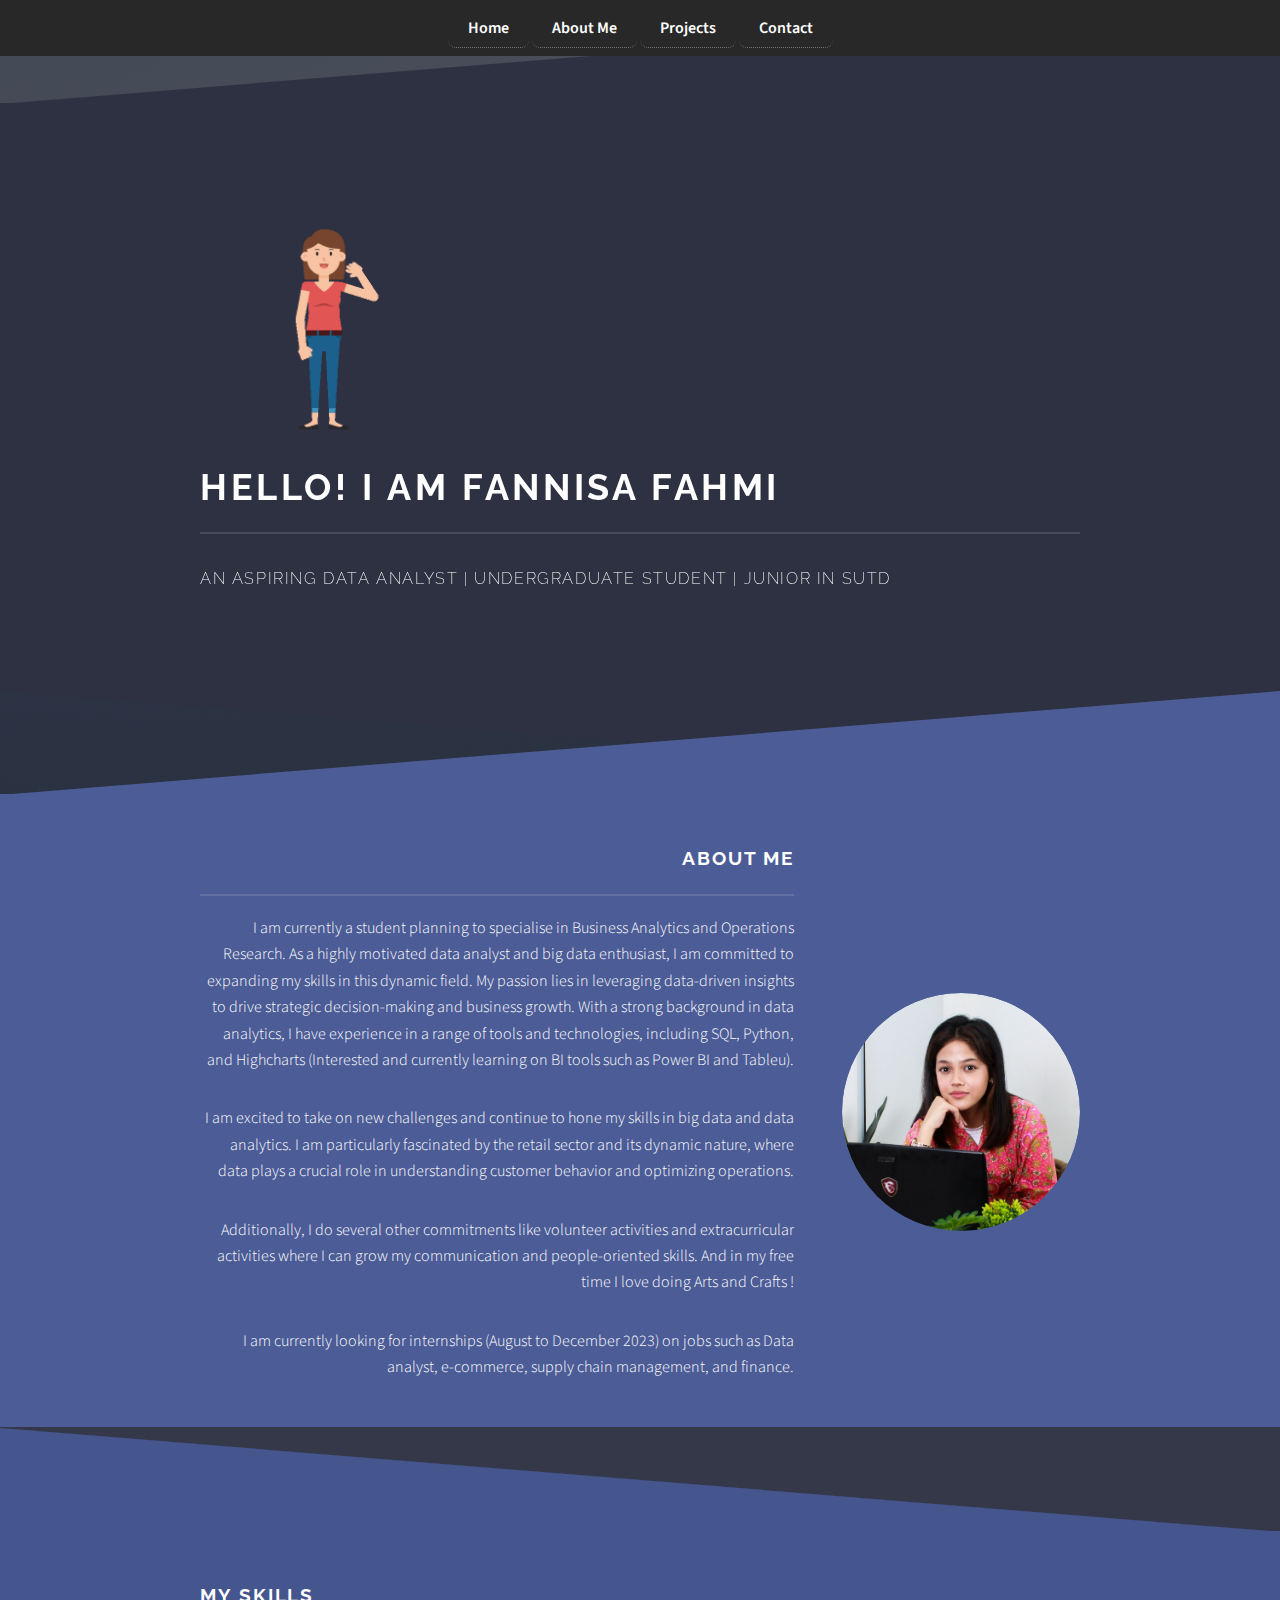
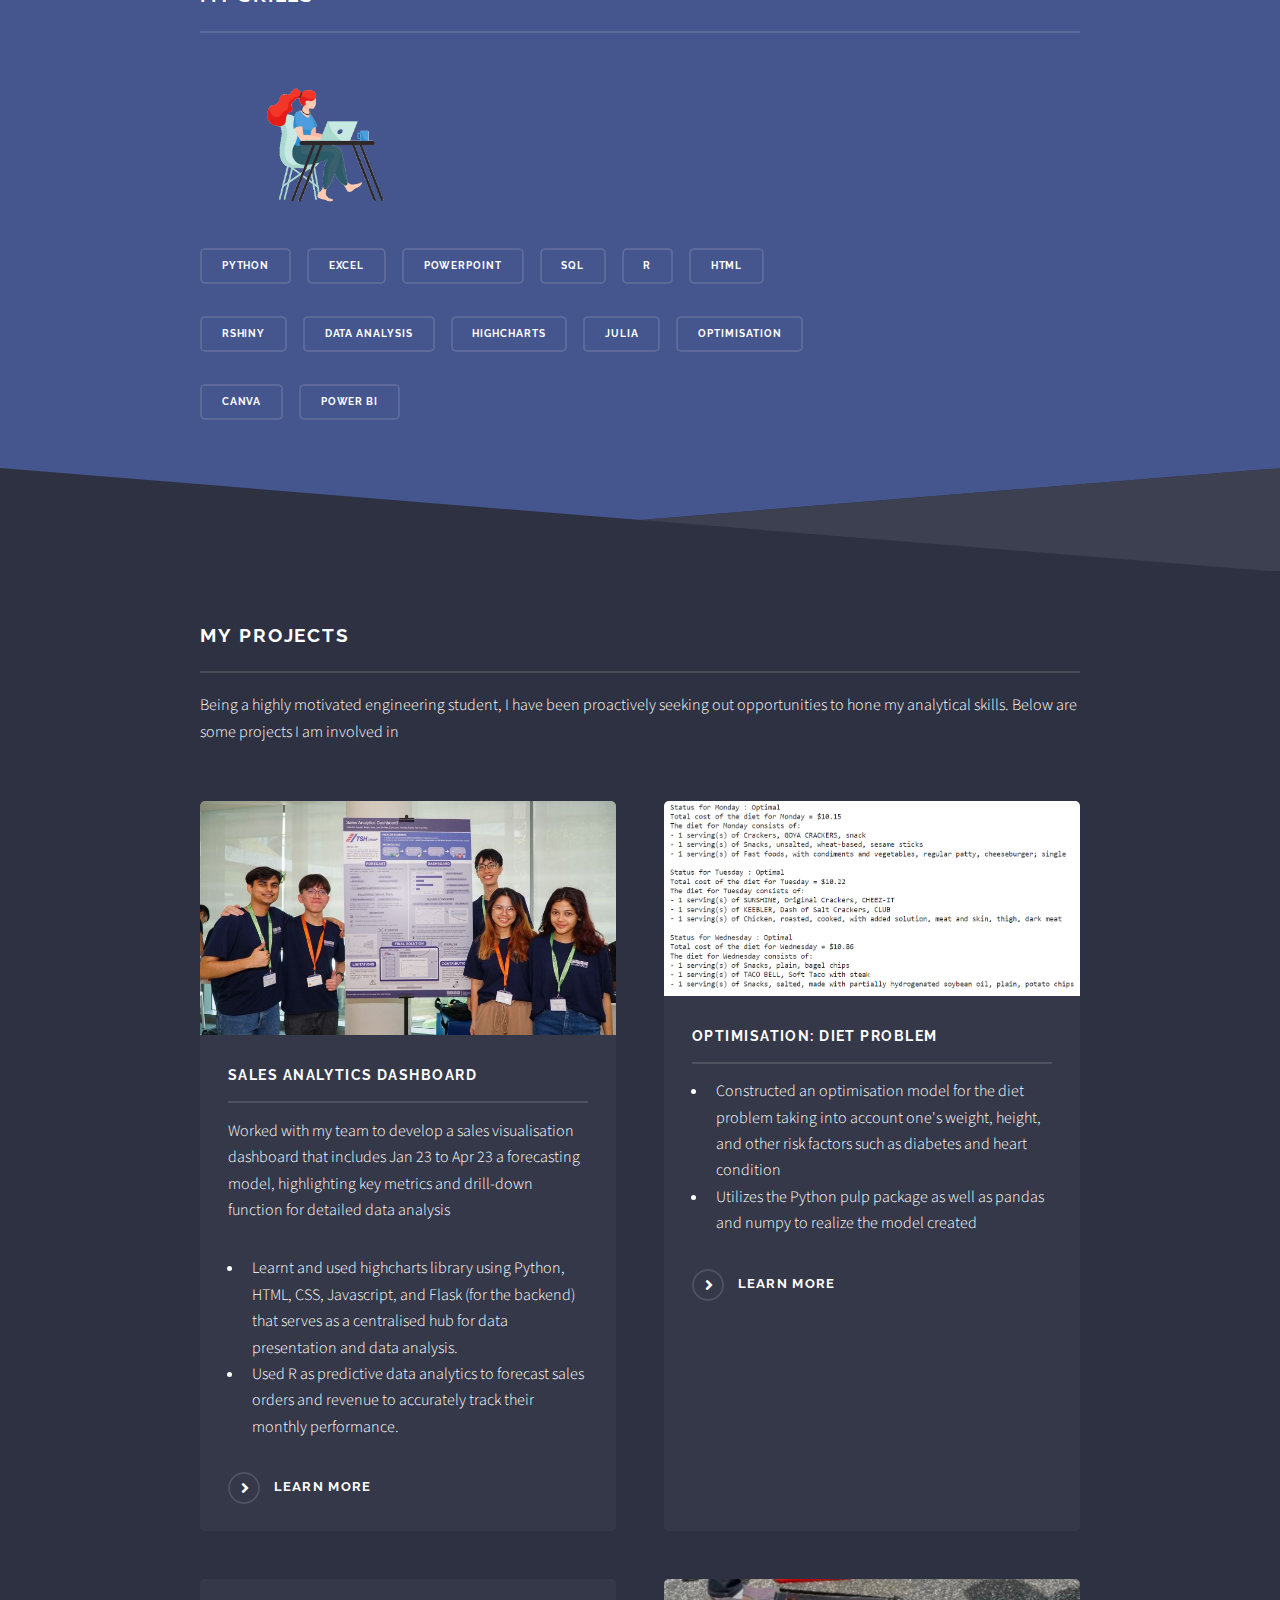
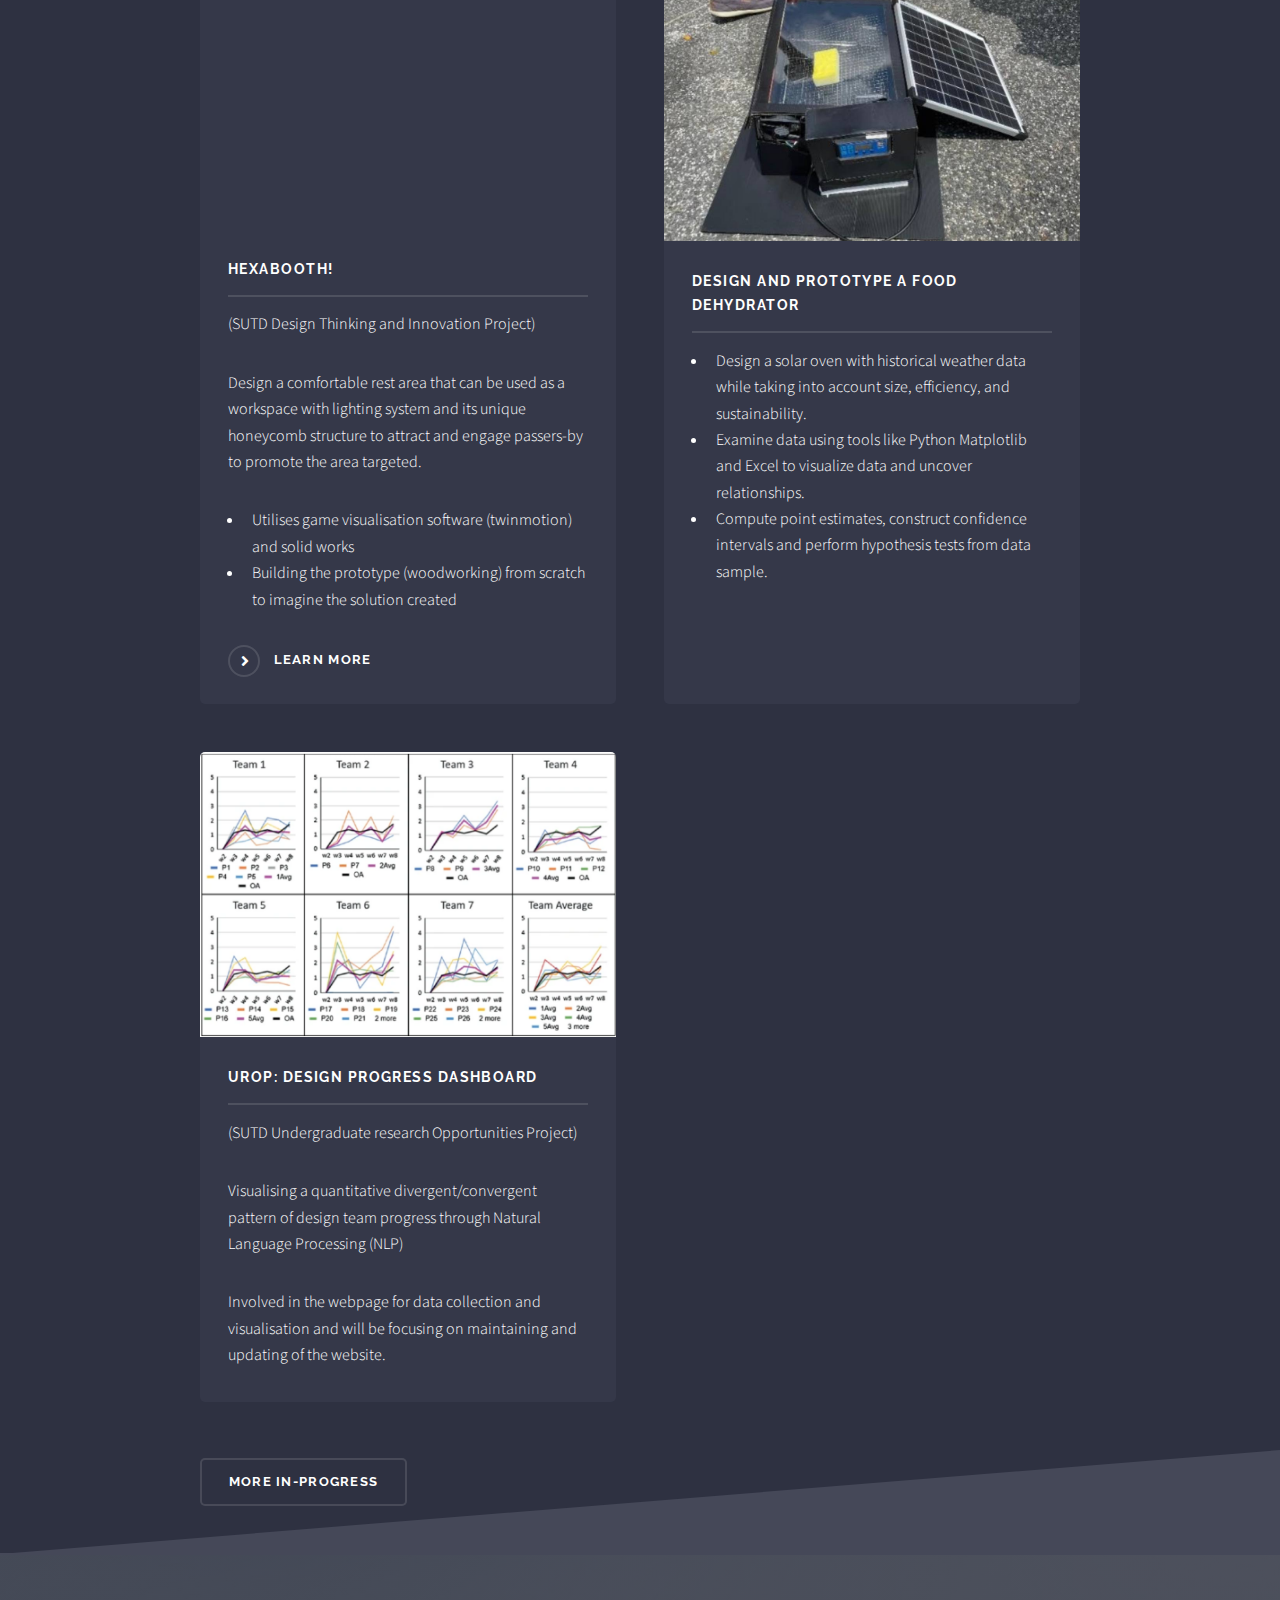
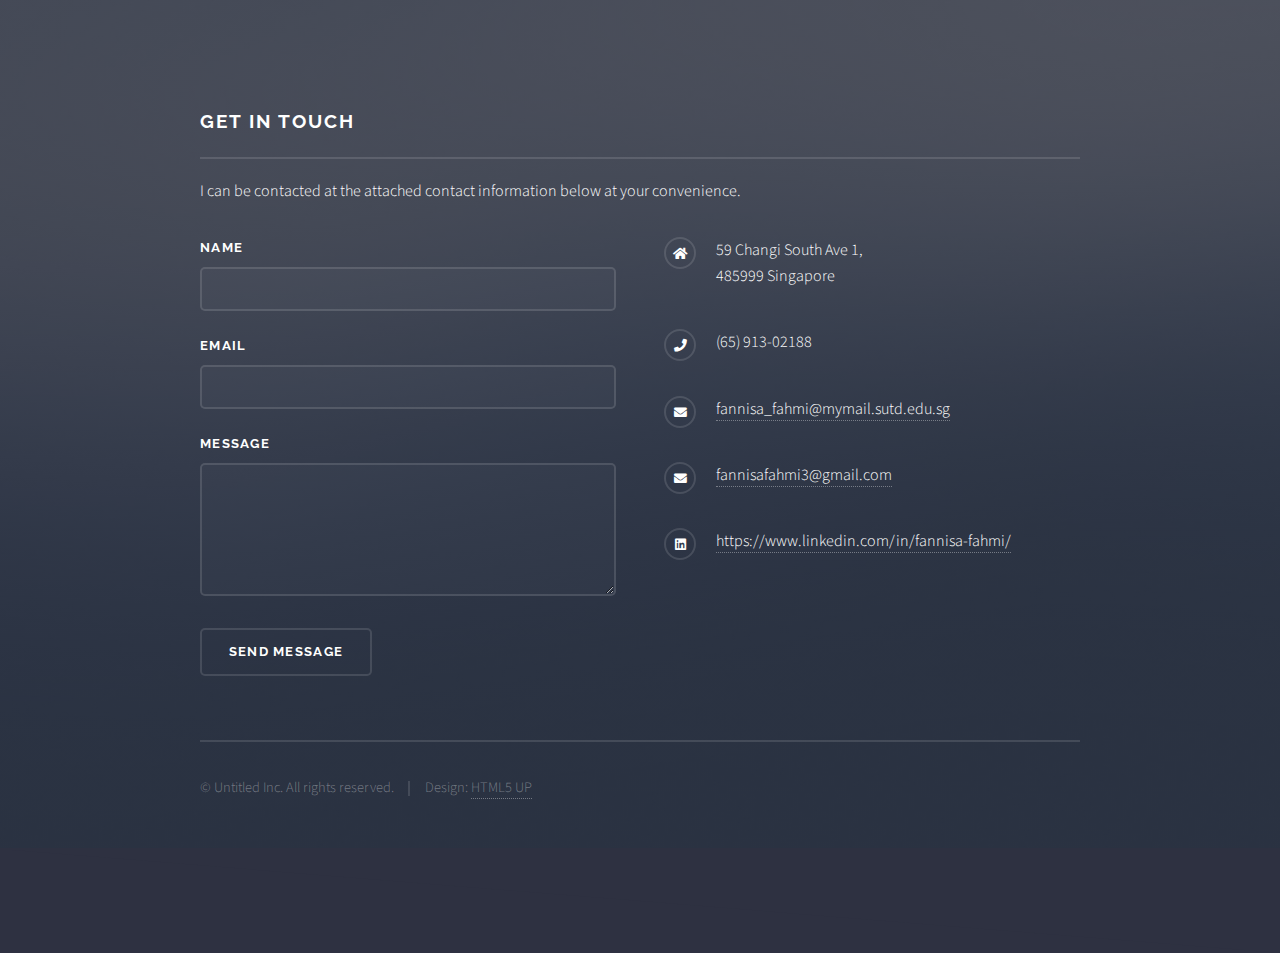
==== index.html @ 4f3f518c "updated sizing of image" ====
<!DOCTYPE HTML>

<html>
	<head>
		<title>Fannisa Fahmi's Web-Portofolio</title>
		<meta charset="utf-8" />
		<meta name="viewport" content="width=device-width, initial-scale=1, user-scalable=no" />
		<link rel="stylesheet" href="assets/css/main.css" />
	</head>
	<body class="is-preload">

		<!-- Nav -->
		<nav id="nav">
			<ul class="container">
				<li><a href="#top">Home</a></li>
				<li><a href="#work">About Me</a></li>
				<li><a href="#portfolio">Projects</a></li>
				<li><a href="#contact">Contact</a></li>
			</ul>
		</nav>

		<!-- Page Wrapper -->

			<div id="page-wrapper">

				<!-- Banner -->
				<article id="top" class="wrapper style1">
					<section id="banner">
						<div class="inner">
							<!-- <div class="logo"><span class="icon fa-user"></span></div> -->
								<img width="250px" src="images/woman.gif">
								<h2>Hello! I am Fannisa Fahmi</h2>
							<p>An Aspiring Data Analyst | Undergraduate Student | Junior in SUTD </p>
						</div>
						<!-- <marquee direction="fixed">
							<img width="250px" src="images/hello.gif">
							<img width="250px" src="images/comp.gif">
							<img width="250px" src="images/comp.gif">
							<img width="250px" src="images/comp.gif">
							<img width="250px" src="images/comp.gif">
						</marquee> -->
					</section>
				</article>

				<!-- Wrapper -->
					<section id="wrapper">

						<!-- About -->
						<article id="work" class="wrapper style2">
							<section id="one" class="wrapper spotlight style1">
								<div class="inner">
									<a href="#" class="image"><img src="images/me.jpeg" alt="" /></a>
									<div class="content">
										<h2 class="major">About Me</h2>
										<p>I am currently a student planning to specialise in Business Analytics and Operations Research. As a highly motivated data analyst and big data enthusiast, I am committed to expanding my skills in this dynamic field. My passion lies in leveraging data-driven insights to drive strategic decision-making and business growth. With a strong background in data analytics, I have experience in a range of tools and technologies, including SQL, Python, and Highcharts (Interested and currently learning on BI tools such as Power BI and Tableu). 
										</p>
										<p>I am excited to take on new challenges and continue to hone my skills in big data and data analytics. I am particularly fascinated by the retail sector and its dynamic nature, where data plays a crucial role in understanding customer behavior and optimizing operations.</p>
										<p>Additionally, I do several other commitments like volunteer activities and extracurricular activities where I can grow my communication and people-oriented skills. And in my free time I love doing Arts and Crafts !
										</p>
										<p>I am currently looking for internships (August to December 2023) on jobs such as Data analyst, e-commerce, supply chain management, and finance. </p>
										<!-- <a href="#" class="special">Learn more</a> -->
									</div>
								</div>
							</section>
						</article>

						<!-- Skills -->
						<section id="two" class="wrapper alt spotlight style2">
							<div class="inner">
								<div class="content">
									<h2 class="major">My Skills</h2><img width="250px" src="images/comp.gif">
									<ul class="actions">
										<li><a class="button small">Python</a></li>
										<li><a class="button small">Excel</a></li>
										<li><a class="button small">Powerpoint</a></li>
										<li><a class="button small">SQL</a></li>
										<li><a class="button small">R</a></li>
										<li><a class="button small">HTML</a></li>
									</ul>
									<ul class="actions">
										<li><a class="button small">RShiny</a></li>
										<li><a class="button small">Data Analysis</a></li>
										<li><a class="button small">Highcharts</a></li>
										<li><a class="button small">Julia</a></li>
										<li><a class="button small">Optimisation</a></li>
									</ul>
									<ul class="actions">
										<li><a class="button small">Canva</a></li>
										<li><a class="button small">Power BI</a></li>
									</ul>
								</div>
							</div>
						</section>


						<!-- Projects -->
						<article id="portfolio" class="wrapper style3"></article>
							<section id="four" class="wrapper alt style1">
								<div class="inner">
									<h2 class="major">My Projects</h2>
									<p>Being a highly motivated engineering student, I have been proactively seeking out opportunities to hone my analytical skills. Below are some projects I am involved in</p>
									<section class="features">
										<article>
											<a href="#" class="image"><img src="images/pic_01.jpg" alt="" /></a>
											<h3 class="major">Sales Analytics Dashboard</h3>
											<p>Worked with my team to develop a sales visualisation dashboard that includes					Jan 23 to Apr 23
												a forecasting model, highlighting key metrics and drill-down function for detailed data analysis
												</p>
											<ul>
												<li>Learnt and used highcharts library using Python, HTML, CSS, Javascript, and Flask (for the backend) that serves as a 
													centralised hub for data presentation and data analysis. 
													</li>
												<li>Used R as predictive data analytics to forecast 
													sales orders and revenue to accurately track their monthly performance.
													</li>
											</ul>
											<a href="project(1).html" class="special">Learn more</a>
										</article>
										<article>
											<a href="#" class="image"><img src="images/pic_02.png" alt="" /></a>
											<h3 class="major">Optimisation: Diet Problem</h3>
											<ul>
												<li>Constructed an optimisation model for the diet problem taking into account one's weight, height, and other risk factors such as diabetes and heart condition</li>
												<li>Utilizes the Python pulp package as well as pandas and numpy to realize the model created</li>
											</ul>
											<a href="https://github.com/ffannisa/Weekly-Diet-Planner" class="special">Learn more</a>
										</article>
										<!-- <article>
											<a href="#" class="image"><img src="images/pic05.jpg" alt="" /></a>
											<h3 class="major">Bubble Sort</h3>
											<p>Lorem ipsum dolor sit amet, consectetur adipiscing vehicula id nulla dignissim dapibus ultrices.</p>
											<a href="#" class="special">Learn more</a>
										</article> -->
										<article>
											<a href="#" class="image">
												<div class="sketchfab-embed-wrapper" style="position: relative; width: 100%; padding-bottom: 60%;">
												  <iframe title="honeycomb3" frameborder="0" allowfullscreen mozallowfullscreen="true" webkitallowfullscreen="true" allow="autoplay; fullscreen; xr-spatial-tracking" xr-spatial-tracking execution-while-out-of-viewport execution-while-not-rendered src="https://sketchfab.com/models/e9e934c751d44a00a0fcda06929d5cac/embed?dnt=1" style="position: absolute; top: 0; left: 0; width: 100%; height: 100%;"></iframe>
												</div>
											  </a>
											<h3 class="major">Hexabooth!</h3>
											<p>(SUTD Design Thinking and Innovation Project)</p>
											<p>Design a comfortable rest area that can be used as a workspace with lighting system and its unique honeycomb structure to attract and engage passers-by to promote the area targeted.</p>
											<ul>
												<li>Utilises game visualisation software (twinmotion) and solid works</li>
												<li>Building the prototype (woodworking) from scratch to imagine the solution created</li>
											</ul>
											<a href="http://asd.courses.sutd.edu.sg/dti-teams/hexabooth/" class="special">Learn more</a>
										</article>
										<article>
											<a href="#" class="image"><img src="images/pic_03.jpg" alt="" /></a>
											<h3 class="major">Design and Prototype a Food Dehydrator</h3>
											<ul>
												<li>Design a solar oven with historical weather data while taking into account size, efficiency, and sustainability.</li>
												<li>Examine data using tools like Python Matplotlib and Excel to visualize data and uncover relationships.</li>
												<li>Compute point estimates, construct confidence intervals and perform hypothesis tests from data sample.</li>
											</ul>
											<!-- <a href="elements(4).html" class="special">Learn more</a> -->
										</article>
										<article>
											<a href="#" class="image"><img src="images/pic_04.png" alt="" /></a>
											<h3 class="major">UROP: Design Progress Dashboard</h3>
											<p>(SUTD Undergraduate research Opportunities Project)</p>
											<p>Visualising a quantitative divergent/convergent pattern of design team progress through Natural Language Processing (NLP)</p>
											<p>Involved in the webpage for data collection and visualisation and will be focusing on maintaining and updating of the website. </p>
											<!-- <a href="elements.html" class="special">Learn more</a> -->
										</article>
									</section>
									<ul class="actions">
										<li><a href="#" class="button">More in-progress</a></li>
									</ul>
								</div>
							</section>
						</article>

					</section>

				<!-- Contacts/Footer -->
				<article id="contact" class="wrapper style4">
					<section id="footer">
						<div class="inner">
							<h2 class="major">Get in touch</h2>
							<p>I can be contacted at the attached contact information below at your convenience. </p>
							<form method="post" action="https://formspree.io/f/xgebjapp">
								<div class="fields">
								  <div class="field">
									<label for="name">Name</label>
									<input type="text" name="name" id="name" />
								  </div>
								  <div class="field">
									<label for="email">Email</label>
									<input type="email" name="email" id="email" />
								  </div>
								  <div class="field">
									<label for="message">Message</label>
									<textarea name="message" id="message" rows="4"></textarea>
								  </div>
								</div>
								<ul class="actions">
								  <li><input type="submit" value="Send Message" /></li>
								</ul>
							</form>							  
							<ul class="contact">
								<li class="icon solid fa-home">
									59 Changi South Ave 1,<br />
									485999 Singapore<br />
								</li>
								<li class="icon solid fa-phone">(65) 913-02188</li>
								<li class="icon solid fa-envelope"><a href="mailto:fannisa_fahmi@mymail.sutd.edu.sg">fannisa_fahmi@mymail.sutd.edu.sg</a></li>
								<li class="icon solid fa-envelope"><a href="mailto:fannisafahmi3@gmail.com">fannisafahmi3@gmail.com</a></li>
								<li class="icon brands fa-linkedin"><a href="https://www.linkedin.com/in/fannisa-fahmi/">https://www.linkedin.com/in/fannisa-fahmi/</a></li>
							</ul>
							<ul class="copyright">
								<li>&copy; Untitled Inc. All rights reserved.</li><li>Design: <a href="http://html5up.net">HTML5 UP</a></li>
							</ul>
						</div>
					</section>
				</article>

			</div>

		<!-- Scripts -->
			<script src="assets/js/jquery.min.js"></script>
			<script src="assets/js/jquery.scrollex.min.js"></script>
			<script src="assets/js/browser.min.js"></script>
			<script src="assets/js/breakpoints.min.js"></script>
			<script src="assets/js/util.js"></script>
			<script src="assets/js/main.js"></script>

	</body>
</html>
---- assets/css/main.css ----
@import url(fontawesome-all.min.css);
@import url("https://fonts.googleapis.com/css?family=Raleway:200,700|Source+Sans+Pro:300,600,300italic,600italic");


html, body, div, span, applet, object,
iframe, h1, h2, h3, h4, h5, h6, p, blockquote,
pre, a, abbr, acronym, address, big, cite,
code, del, dfn, em, img, ins, kbd, q, s, samp,
small, strike, strong, sub, sup, tt, var, b,
u, i, center, dl, dt, dd, ol, ul, li, fieldset,
form, label, legend, table, caption, tbody,
tfoot, thead, tr, th, td, article, aside,
canvas, details, embed, figure, figcaption,
footer, header, hgroup, menu, nav, output, ruby,
section, summary, time, mark, audio, video {
	margin: 0;
	padding: 0;
	border: 0;
	font-size: 100%;
	font: inherit;
	vertical-align: baseline;}

article, aside, details, figcaption, figure,
footer, header, hgroup, menu, nav, section {
	display: block;}

body {
	line-height: 1;
}

ol, ul {
	list-style: none;
}

blockquote, q {
	quotes: none;
}

	blockquote:before, blockquote:after, q:before, q:after {
		content: '';
		content: none;
	}

table {
	border-collapse: collapse;
	border-spacing: 0;
}

body {
	-webkit-text-size-adjust: none;
}

mark {
	background-color: transparent;
	color: inherit;
}

input::-moz-focus-inner {
	border: 0;
	padding: 0;
}

input, select, textarea {
	-moz-appearance: none;
	-webkit-appearance: none;
	-ms-appearance: none;
	appearance: none;
}

/* Basic */

	@-ms-viewport {
		width: device-width;
	}

	body {
		-ms-overflow-style: scrollbar;
	}

	@media screen and (max-width: 480px) {

		html, body {
			min-width: 320px;
		}

	}

	html {
		box-sizing: border-box;
	}

	*, *:before, *:after {
		box-sizing: inherit;
	}

	body {
		background-color: #2e3141;
		background-image: linear-gradient(to top, rgba(46, 49, 65, 0.8), rgba(46, 49, 65, 0.8)), url("../../images/bg.jpg");
		background-size: auto,
 cover;
		background-attachment: fixed,
 fixed;
		background-position: center,
 center;
	}

		body.is-preload *, body.is-preload *:before, body.is-preload *:after {
			-moz-animation: none !important;
			-webkit-animation: none !important;
			-ms-animation: none !important;
			animation: none !important;
			-moz-transition: none !important;
			-webkit-transition: none !important;
			-ms-transition: none !important;
			transition: none !important;
		}

/* Type */

	body, input, select, textarea {
		color: #ffffff;
		font-family: "Source Sans Pro", Helvetica, sans-serif;
		font-size: 16.5pt;
		font-weight: 300;
		line-height: 1.65;
	}

		@media screen and (max-width: 1680px) {

			body, input, select, textarea {
				font-size: 13pt;
			}

		}

		@media screen and (max-width: 1280px) {

			body, input, select, textarea {
				font-size: 12pt;
			}

		}

		@media screen and (max-width: 980px) {

			body, input, select, textarea {
				font-size: 12pt;
			}

		}

		@media screen and (max-width: 736px) {

			body, input, select, textarea {
				font-size: 12pt;
			}

		}

		@media screen and (max-width: 480px) {

			body, input, select, textarea {
				font-size: 12pt;
			}

		}

	a {
		-moz-transition: color 0.2s ease-in-out, border-bottom-color 0.2s ease-in-out;
		-webkit-transition: color 0.2s ease-in-out, border-bottom-color 0.2s ease-in-out;
		-ms-transition: color 0.2s ease-in-out, border-bottom-color 0.2s ease-in-out;
		transition: color 0.2s ease-in-out, border-bottom-color 0.2s ease-in-out;
		border-bottom: dotted 1px rgba(255, 255, 255, 0.35);
		color: #ffffff;
		text-decoration: none;
	}

		a:hover {
			border-bottom-color: transparent;
			color: #ffffff !important;
		}

		a.special:not(.button) {
			text-decoration: none;
			border-bottom: 0;
			display: block;
			font-family: Raleway, Helvetica, sans-serif;
			font-size: 0.8em;
			font-weight: 700;
			letter-spacing: 0.1em;
			margin: 0 0 2em 0;
			text-transform: uppercase;
		}

			a.special:not(.button):before {
				-moz-osx-font-smoothing: grayscale;
				-webkit-font-smoothing: antialiased;
				display: inline-block;
				font-style: normal;
				font-variant: normal;
				text-rendering: auto;
				line-height: 1;
				text-transform: none !important;
				font-family: 'Font Awesome 5 Free';
				font-weight: 900;
			}

			a.special:not(.button):before {
				-moz-transition: background-color 0.2s ease-in-out;
				-webkit-transition: background-color 0.2s ease-in-out;
				-ms-transition: background-color 0.2s ease-in-out;
				transition: background-color 0.2s ease-in-out;
				border-radius: 100%;
				border: solid 2px rgba(255, 255, 255, 0.125);
				content: '\f105';
				display: inline-block;
				font-size: 1.25em;
				height: 2em;
				line-height: 1.75em;
				margin-right: 0.85em;
				text-align: center;
				text-indent: 0.15em;
				vertical-align: middle;
				width: 2em;
			}

			a.special:not(.button):hover:before {
				background-color: rgba(255, 255, 255, 0.025);
			}

			a.special:not(.button):active:before {
				background-color: rgba(255, 255, 255, 0.075);
			}

	strong, b {
		color: #ffffff;
		font-weight: 600;
	}

	em, i {
		font-style: italic;
	}

	p {
		margin: 0 0 2em 0;
	}

	h1, h2, h3, h4, h5, h6 {
		color: #ffffff;
		font-family: Raleway, Helvetica, sans-serif;
		font-weight: 700;
		letter-spacing: 0.1em;
		margin: 0 0 1em 0;
		text-transform: uppercase;
	}

		h1 a, h2 a, h3 a, h4 a, h5 a, h6 a {
			color: inherit;
			text-decoration: none;
			border-bottom: 0;
		}

		h1 span, h2 span, h3 span, h4 span, h5 span, h6 span {
			font-weight: 200;
		}

		h1.major, h2.major, h3.major, h4.major, h5.major, h6.major {
			padding-bottom: 1em;
			border-bottom: solid 2px rgba(255, 255, 255, 0.125);
		}

	h2 {
		font-size: 1.2em;
	}

	h3 {
		font-size: 0.9em;
	}

	h4 {
		font-size: 0.7em;
	}

	h5 {
		font-size: 0.7em;
	}

	h6 {
		font-size: 0.7em;
	}

	@media screen and (max-width: 736px) {

		h2 {
			font-size: 1em;
		}

		h3 {
			font-size: 0.8em;
		}

	}

	sub {
		font-size: 0.8em;
		position: relative;
		top: 0.5em;
	}

	sup {
		font-size: 0.8em;
		position: relative;
		top: -0.5em;
	}

	blockquote {
		border-left: solid 4px rgba(255, 255, 255, 0.125);
		font-style: italic;
		margin: 0 0 2em 0;
		padding: 0.5em 0 0.5em 2em;
	}

	code {
		background: rgba(255, 255, 255, 0.025);
		border-radius: 5px;
		border: solid 2px rgba(255, 255, 255, 0.125);
		font-family: "Courier New", monospace;
		font-size: 0.9em;
		margin: 0 0.25em;
		padding: 0.25em 0.65em;
	}

	pre {
		-webkit-overflow-scrolling: touch;
		font-family: "Courier New", monospace;
		font-size: 0.9em;
		margin: 0 0 2em 0;
	}

		pre code {
			display: block;
			line-height: 1.75em;
			padding: 1em 1.5em;
			overflow-x: auto;
		}

	hr {
		border: 0;
		border-bottom: solid 2px rgba(255, 255, 255, 0.125);
		margin: 2.5em 0;
	}

		hr.major {
			margin: 4em 0;
		}

	.align-left {
		text-align: left;
	}

	.align-center {
		text-align: center;
	}

	.align-right {
		text-align: right;
	}

/* Row */

	.row {
		display: flex;
		flex-wrap: wrap;
		box-sizing: border-box;
		align-items: stretch;
	}

		.row > * {
			box-sizing: border-box;
		}

		.row.gtr-uniform > * > :last-child {
			margin-bottom: 0;
		}

		.row.aln-left {
			justify-content: flex-start;
		}

		.row.aln-center {
			justify-content: center;
		}

		.row.aln-right {
			justify-content: flex-end;
		}

		.row.aln-top {
			align-items: flex-start;
		}

		.row.aln-middle {
			align-items: center;
		}

		.row.aln-bottom {
			align-items: flex-end;
		}

		.row > .imp {
			order: -1;
		}

		.row > .col-1 {
			width: 8.33333%;
		}

		.row > .off-1 {
			margin-left: 8.33333%;
		}

		.row > .col-2 {
			width: 16.66667%;
		}

		.row > .off-2 {
			margin-left: 16.66667%;
		}

		.row > .col-3 {
			width: 25%;
		}

		.row > .off-3 {
			margin-left: 25%;
		}

		.row > .col-4 {
			width: 33.33333%;
		}

		.row > .off-4 {
			margin-left: 33.33333%;
		}

		.row > .col-5 {
			width: 41.66667%;
		}

		.row > .off-5 {
			margin-left: 41.66667%;
		}

		.row > .col-6 {
			width: 50%;
		}

		.row > .off-6 {
			margin-left: 50%;
		}

		.row > .col-7 {
			width: 58.33333%;
		}

		.row > .off-7 {
			margin-left: 58.33333%;
		}

		.row > .col-8 {
			width: 66.66667%;
		}

		.row > .off-8 {
			margin-left: 66.66667%;
		}

		.row > .col-9 {
			width: 75%;
		}

		.row > .off-9 {
			margin-left: 75%;
		}

		.row > .col-10 {
			width: 83.33333%;
		}

		.row > .off-10 {
			margin-left: 83.33333%;
		}

		.row > .col-11 {
			width: 91.66667%;
		}

		.row > .off-11 {
			margin-left: 91.66667%;
		}

		.row > .col-12 {
			width: 100%;
		}

		.row > .off-12 {
			margin-left: 100%;
		}

		.row.gtr-0 {
			margin-top: 0;
			margin-left: 0em;
		}

			.row.gtr-0 > * {
				padding: 0 0 0 0em;
			}

			.row.gtr-0.gtr-uniform {
				margin-top: 0em;
			}

				.row.gtr-0.gtr-uniform > * {
					padding-top: 0em;
				}

		.row.gtr-25 {
			margin-top: 0;
			margin-left: -0.4375em;
		}

			.row.gtr-25 > * {
				padding: 0 0 0 0.4375em;
			}

			.row.gtr-25.gtr-uniform {
				margin-top: -0.4375em;
			}

				.row.gtr-25.gtr-uniform > * {
					padding-top: 0.4375em;
				}

		.row.gtr-50 {
			margin-top: 0;
			margin-left: -0.875em;
		}

			.row.gtr-50 > * {
				padding: 0 0 0 0.875em;
			}

			.row.gtr-50.gtr-uniform {
				margin-top: -0.875em;
			}

				.row.gtr-50.gtr-uniform > * {
					padding-top: 0.875em;
				}

		.row {
			margin-top: 0;
			margin-left: -1.75em;
		}

			.row > * {
				padding: 0 0 0 1.75em;
			}

			.row.gtr-uniform {
				margin-top: -1.75em;
			}

				.row.gtr-uniform > * {
					padding-top: 1.75em;
				}

		.row.gtr-150 {
			margin-top: 0;
			margin-left: -2.625em;
		}

			.row.gtr-150 > * {
				padding: 0 0 0 2.625em;
			}

			.row.gtr-150.gtr-uniform {
				margin-top: -2.625em;
			}

				.row.gtr-150.gtr-uniform > * {
					padding-top: 2.625em;
				}

		.row.gtr-200 {
			margin-top: 0;
			margin-left: -3.5em;
		}

			.row.gtr-200 > * {
				padding: 0 0 0 3.5em;
			}

			.row.gtr-200.gtr-uniform {
				margin-top: -3.5em;
			}

				.row.gtr-200.gtr-uniform > * {
					padding-top: 3.5em;
				}

		@media screen and (max-width: 1680px) {

			.row {
				display: flex;
				flex-wrap: wrap;
				box-sizing: border-box;
				align-items: stretch;
			}

				.row > * {
					box-sizing: border-box;
				}

				.row.gtr-uniform > * > :last-child {
					margin-bottom: 0;
				}

				.row.aln-left {
					justify-content: flex-start;
				}

				.row.aln-center {
					justify-content: center;
				}

				.row.aln-right {
					justify-content: flex-end;
				}

				.row.aln-top {
					align-items: flex-start;
				}

				.row.aln-middle {
					align-items: center;
				}

				.row.aln-bottom {
					align-items: flex-end;
				}

				.row > .imp-xlarge {
					order: -1;
				}

				.row > .col-1-xlarge {
					width: 8.33333%;
				}

				.row > .off-1-xlarge {
					margin-left: 8.33333%;
				}

				.row > .col-2-xlarge {
					width: 16.66667%;
				}

				.row > .off-2-xlarge {
					margin-left: 16.66667%;
				}

				.row > .col-3-xlarge {
					width: 25%;
				}

				.row > .off-3-xlarge {
					margin-left: 25%;
				}

				.row > .col-4-xlarge {
					width: 33.33333%;
				}

				.row > .off-4-xlarge {
					margin-left: 33.33333%;
				}

				.row > .col-5-xlarge {
					width: 41.66667%;
				}

				.row > .off-5-xlarge {
					margin-left: 41.66667%;
				}

				.row > .col-6-xlarge {
					width: 50%;
				}

				.row > .off-6-xlarge {
					margin-left: 50%;
				}

				.row > .col-7-xlarge {
					width: 58.33333%;
				}

				.row > .off-7-xlarge {
					margin-left: 58.33333%;
				}

				.row > .col-8-xlarge {
					width: 66.66667%;
				}

				.row > .off-8-xlarge {
					margin-left: 66.66667%;
				}

				.row > .col-9-xlarge {
					width: 75%;
				}

				.row > .off-9-xlarge {
					margin-left: 75%;
				}

				.row > .col-10-xlarge {
					width: 83.33333%;
				}

				.row > .off-10-xlarge {
					margin-left: 83.33333%;
				}

				.row > .col-11-xlarge {
					width: 91.66667%;
				}

				.row > .off-11-xlarge {
					margin-left: 91.66667%;
				}

				.row > .col-12-xlarge {
					width: 100%;
				}

				.row > .off-12-xlarge {
					margin-left: 100%;
				}

				.row.gtr-0 {
					margin-top: 0;
					margin-left: 0em;
				}

					.row.gtr-0 > * {
						padding: 0 0 0 0em;
					}

					.row.gtr-0.gtr-uniform {
						margin-top: 0em;
					}

						.row.gtr-0.gtr-uniform > * {
							padding-top: 0em;
						}

				.row.gtr-25 {
					margin-top: 0;
					margin-left: -0.4375em;
				}

					.row.gtr-25 > * {
						padding: 0 0 0 0.4375em;
					}

					.row.gtr-25.gtr-uniform {
						margin-top: -0.4375em;
					}

						.row.gtr-25.gtr-uniform > * {
							padding-top: 0.4375em;
						}

				.row.gtr-50 {
					margin-top: 0;
					margin-left: -0.875em;
				}

					.row.gtr-50 > * {
						padding: 0 0 0 0.875em;
					}

					.row.gtr-50.gtr-uniform {
						margin-top: -0.875em;
					}

						.row.gtr-50.gtr-uniform > * {
							padding-top: 0.875em;
						}

				.row {
					margin-top: 0;
					margin-left: -1.75em;
				}

					.row > * {
						padding: 0 0 0 1.75em;
					}

					.row.gtr-uniform {
						margin-top: -1.75em;
					}

						.row.gtr-uniform > * {
							padding-top: 1.75em;
						}

				.row.gtr-150 {
					margin-top: 0;
					margin-left: -2.625em;
				}

					.row.gtr-150 > * {
						padding: 0 0 0 2.625em;
					}

					.row.gtr-150.gtr-uniform {
						margin-top: -2.625em;
					}

						.row.gtr-150.gtr-uniform > * {
							padding-top: 2.625em;
						}

				.row.gtr-200 {
					margin-top: 0;
					margin-left: -3.5em;
				}

					.row.gtr-200 > * {
						padding: 0 0 0 3.5em;
					}

					.row.gtr-200.gtr-uniform {
						margin-top: -3.5em;
					}

						.row.gtr-200.gtr-uniform > * {
							padding-top: 3.5em;
						}

		}

		@media screen and (max-width: 1280px) {

			.row {
				display: flex;
				flex-wrap: wrap;
				box-sizing: border-box;
				align-items: stretch;
			}

				.row > * {
					box-sizing: border-box;
				}

				.row.gtr-uniform > * > :last-child {
					margin-bottom: 0;
				}

				.row.aln-left {
					justify-content: flex-start;
				}

				.row.aln-center {
					justify-content: center;
				}

				.row.aln-right {
					justify-content: flex-end;
				}

				.row.aln-top {
					align-items: flex-start;
				}

				.row.aln-middle {
					align-items: center;
				}

				.row.aln-bottom {
					align-items: flex-end;
				}

				.row > .imp-large {
					order: -1;
				}

				.row > .col-1-large {
					width: 8.33333%;
				}

				.row > .off-1-large {
					margin-left: 8.33333%;
				}

				.row > .col-2-large {
					width: 16.66667%;
				}

				.row > .off-2-large {
					margin-left: 16.66667%;
				}

				.row > .col-3-large {
					width: 25%;
				}

				.row > .off-3-large {
					margin-left: 25%;
				}

				.row > .col-4-large {
					width: 33.33333%;
				}

				.row > .off-4-large {
					margin-left: 33.33333%;
				}

				.row > .col-5-large {
					width: 41.66667%;
				}

				.row > .off-5-large {
					margin-left: 41.66667%;
				}

				.row > .col-6-large {
					width: 50%;
				}

				.row > .off-6-large {
					margin-left: 50%;
				}

				.row > .col-7-large {
					width: 58.33333%;
				}

				.row > .off-7-large {
					margin-left: 58.33333%;
				}

				.row > .col-8-large {
					width: 66.66667%;
				}

				.row > .off-8-large {
					margin-left: 66.66667%;
				}

				.row > .col-9-large {
					width: 75%;
				}

				.row > .off-9-large {
					margin-left: 75%;
				}

				.row > .col-10-large {
					width: 83.33333%;
				}

				.row > .off-10-large {
					margin-left: 83.33333%;
				}

				.row > .col-11-large {
					width: 91.66667%;
				}

				.row > .off-11-large {
					margin-left: 91.66667%;
				}

				.row > .col-12-large {
					width: 100%;
				}

				.row > .off-12-large {
					margin-left: 100%;
				}

				.row.gtr-0 {
					margin-top: 0;
					margin-left: 0em;
				}

					.row.gtr-0 > * {
						padding: 0 0 0 0em;
					}

					.row.gtr-0.gtr-uniform {
						margin-top: 0em;
					}

						.row.gtr-0.gtr-uniform > * {
							padding-top: 0em;
						}

				.row.gtr-25 {
					margin-top: 0;
					margin-left: -0.4375em;
				}

					.row.gtr-25 > * {
						padding: 0 0 0 0.4375em;
					}

					.row.gtr-25.gtr-uniform {
						margin-top: -0.4375em;
					}

						.row.gtr-25.gtr-uniform > * {
							padding-top: 0.4375em;
						}

				.row.gtr-50 {
					margin-top: 0;
					margin-left: -0.875em;
				}

					.row.gtr-50 > * {
						padding: 0 0 0 0.875em;
					}

					.row.gtr-50.gtr-uniform {
						margin-top: -0.875em;
					}

						.row.gtr-50.gtr-uniform > * {
							padding-top: 0.875em;
						}

				.row {
					margin-top: 0;
					margin-left: -1.75em;
				}

					.row > * {
						padding: 0 0 0 1.75em;
					}

					.row.gtr-uniform {
						margin-top: -1.75em;
					}

						.row.gtr-uniform > * {
							padding-top: 1.75em;
						}

				.row.gtr-150 {
					margin-top: 0;
					margin-left: -2.625em;
				}

					.row.gtr-150 > * {
						padding: 0 0 0 2.625em;
					}

					.row.gtr-150.gtr-uniform {
						margin-top: -2.625em;
					}

						.row.gtr-150.gtr-uniform > * {
							padding-top: 2.625em;
						}

				.row.gtr-200 {
					margin-top: 0;
					margin-left: -3.5em;
				}

					.row.gtr-200 > * {
						padding: 0 0 0 3.5em;
					}

					.row.gtr-200.gtr-uniform {
						margin-top: -3.5em;
					}

						.row.gtr-200.gtr-uniform > * {
							padding-top: 3.5em;
						}

		}

		@media screen and (max-width: 980px) {

			.row {
				display: flex;
				flex-wrap: wrap;
				box-sizing: border-box;
				align-items: stretch;
			}

				.row > * {
					box-sizing: border-box;
				}

				.row.gtr-uniform > * > :last-child {
					margin-bottom: 0;
				}

				.row.aln-left {
					justify-content: flex-start;
				}

				.row.aln-center {
					justify-content: center;
				}

				.row.aln-right {
					justify-content: flex-end;
				}

				.row.aln-top {
					align-items: flex-start;
				}

				.row.aln-middle {
					align-items: center;
				}

				.row.aln-bottom {
					align-items: flex-end;
				}

				.row > .imp-medium {
					order: -1;
				}

				.row > .col-1-medium {
					width: 8.33333%;
				}

				.row > .off-1-medium {
					margin-left: 8.33333%;
				}

				.row > .col-2-medium {
					width: 16.66667%;
				}

				.row > .off-2-medium {
					margin-left: 16.66667%;
				}

				.row > .col-3-medium {
					width: 25%;
				}

				.row > .off-3-medium {
					margin-left: 25%;
				}

				.row > .col-4-medium {
					width: 33.33333%;
				}

				.row > .off-4-medium {
					margin-left: 33.33333%;
				}

				.row > .col-5-medium {
					width: 41.66667%;
				}

				.row > .off-5-medium {
					margin-left: 41.66667%;
				}

				.row > .col-6-medium {
					width: 50%;
				}

				.row > .off-6-medium {
					margin-left: 50%;
				}

				.row > .col-7-medium {
					width: 58.33333%;
				}

				.row > .off-7-medium {
					margin-left: 58.33333%;
				}

				.row > .col-8-medium {
					width: 66.66667%;
				}

				.row > .off-8-medium {
					margin-left: 66.66667%;
				}

				.row > .col-9-medium {
					width: 75%;
				}

				.row > .off-9-medium {
					margin-left: 75%;
				}

				.row > .col-10-medium {
					width: 83.33333%;
				}

				.row > .off-10-medium {
					margin-left: 83.33333%;
				}

				.row > .col-11-medium {
					width: 91.66667%;
				}

				.row > .off-11-medium {
					margin-left: 91.66667%;
				}

				.row > .col-12-medium {
					width: 100%;
				}

				.row > .off-12-medium {
					margin-left: 100%;
				}

				.row.gtr-0 {
					margin-top: 0;
					margin-left: 0em;
				}

					.row.gtr-0 > * {
						padding: 0 0 0 0em;
					}

					.row.gtr-0.gtr-uniform {
						margin-top: 0em;
					}

						.row.gtr-0.gtr-uniform > * {
							padding-top: 0em;
						}

				.row.gtr-25 {
					margin-top: 0;
					margin-left: -0.4375em;
				}

					.row.gtr-25 > * {
						padding: 0 0 0 0.4375em;
					}

					.row.gtr-25.gtr-uniform {
						margin-top: -0.4375em;
					}

						.row.gtr-25.gtr-uniform > * {
							padding-top: 0.4375em;
						}

				.row.gtr-50 {
					margin-top: 0;
					margin-left: -0.875em;
				}

					.row.gtr-50 > * {
						padding: 0 0 0 0.875em;
					}

					.row.gtr-50.gtr-uniform {
						margin-top: -0.875em;
					}

						.row.gtr-50.gtr-uniform > * {
							padding-top: 0.875em;
						}

				.row {
					margin-top: 0;
					margin-left: -1.75em;
				}

					.row > * {
						padding: 0 0 0 1.75em;
					}

					.row.gtr-uniform {
						margin-top: -1.75em;
					}

						.row.gtr-uniform > * {
							padding-top: 1.75em;
						}

				.row.gtr-150 {
					margin-top: 0;
					margin-left: -2.625em;
				}

					.row.gtr-150 > * {
						padding: 0 0 0 2.625em;
					}

					.row.gtr-150.gtr-uniform {
						margin-top: -2.625em;
					}

						.row.gtr-150.gtr-uniform > * {
							padding-top: 2.625em;
						}

				.row.gtr-200 {
					margin-top: 0;
					margin-left: -3.5em;
				}

					.row.gtr-200 > * {
						padding: 0 0 0 3.5em;
					}

					.row.gtr-200.gtr-uniform {
						margin-top: -3.5em;
					}

						.row.gtr-200.gtr-uniform > * {
							padding-top: 3.5em;
						}

		}

		@media screen and (max-width: 736px) {

			.row {
				display: flex;
				flex-wrap: wrap;
				box-sizing: border-box;
				align-items: stretch;
			}

				.row > * {
					box-sizing: border-box;
				}

				.row.gtr-uniform > * > :last-child {
					margin-bottom: 0;
				}

				.row.aln-left {
					justify-content: flex-start;
				}

				.row.aln-center {
					justify-content: center;
				}

				.row.aln-right {
					justify-content: flex-end;
				}

				.row.aln-top {
					align-items: flex-start;
				}

				.row.aln-middle {
					align-items: center;
				}

				.row.aln-bottom {
					align-items: flex-end;
				}

				.row > .imp-small {
					order: -1;
				}

				.row > .col-1-small {
					width: 8.33333%;
				}

				.row > .off-1-small {
					margin-left: 8.33333%;
				}

				.row > .col-2-small {
					width: 16.66667%;
				}

				.row > .off-2-small {
					margin-left: 16.66667%;
				}

				.row > .col-3-small {
					width: 25%;
				}

				.row > .off-3-small {
					margin-left: 25%;
				}

				.row > .col-4-small {
					width: 33.33333%;
				}

				.row > .off-4-small {
					margin-left: 33.33333%;
				}

				.row > .col-5-small {
					width: 41.66667%;
				}

				.row > .off-5-small {
					margin-left: 41.66667%;
				}

				.row > .col-6-small {
					width: 50%;
				}

				.row > .off-6-small {
					margin-left: 50%;
				}

				.row > .col-7-small {
					width: 58.33333%;
				}

				.row > .off-7-small {
					margin-left: 58.33333%;
				}

				.row > .col-8-small {
					width: 66.66667%;
				}

				.row > .off-8-small {
					margin-left: 66.66667%;
				}

				.row > .col-9-small {
					width: 75%;
				}

				.row > .off-9-small {
					margin-left: 75%;
				}

				.row > .col-10-small {
					width: 83.33333%;
				}

				.row > .off-10-small {
					margin-left: 83.33333%;
				}

				.row > .col-11-small {
					width: 91.66667%;
				}

				.row > .off-11-small {
					margin-left: 91.66667%;
				}

				.row > .col-12-small {
					width: 100%;
				}

				.row > .off-12-small {
					margin-left: 100%;
				}

				.row.gtr-0 {
					margin-top: 0;
					margin-left: 0em;
				}

					.row.gtr-0 > * {
						padding: 0 0 0 0em;
					}

					.row.gtr-0.gtr-uniform {
						margin-top: 0em;
					}

						.row.gtr-0.gtr-uniform > * {
							padding-top: 0em;
						}

				.row.gtr-25 {
					margin-top: 0;
					margin-left: -0.3125em;
				}

					.row.gtr-25 > * {
						padding: 0 0 0 0.3125em;
					}

					.row.gtr-25.gtr-uniform {
						margin-top: -0.3125em;
					}

						.row.gtr-25.gtr-uniform > * {
							padding-top: 0.3125em;
						}

				.row.gtr-50 {
					margin-top: 0;
					margin-left: -0.625em;
				}

					.row.gtr-50 > * {
						padding: 0 0 0 0.625em;
					}

					.row.gtr-50.gtr-uniform {
						margin-top: -0.625em;
					}

						.row.gtr-50.gtr-uniform > * {
							padding-top: 0.625em;
						}

				.row {
					margin-top: 0;
					margin-left: -1.25em;
				}

					.row > * {
						padding: 0 0 0 1.25em;
					}

					.row.gtr-uniform {
						margin-top: -1.25em;
					}

						.row.gtr-uniform > * {
							padding-top: 1.25em;
						}

				.row.gtr-150 {
					margin-top: 0;
					margin-left: -1.875em;
				}

					.row.gtr-150 > * {
						padding: 0 0 0 1.875em;
					}

					.row.gtr-150.gtr-uniform {
						margin-top: -1.875em;
					}

						.row.gtr-150.gtr-uniform > * {
							padding-top: 1.875em;
						}

				.row.gtr-200 {
					margin-top: 0;
					margin-left: -2.5em;
				}

					.row.gtr-200 > * {
						padding: 0 0 0 2.5em;
					}

					.row.gtr-200.gtr-uniform {
						margin-top: -2.5em;
					}

						.row.gtr-200.gtr-uniform > * {
							padding-top: 2.5em;
						}

		}

		@media screen and (max-width: 480px) {

			.row {
				display: flex;
				flex-wrap: wrap;
				box-sizing: border-box;
				align-items: stretch;
			}

				.row > * {
					box-sizing: border-box;
				}

				.row.gtr-uniform > * > :last-child {
					margin-bottom: 0;
				}

				.row.aln-left {
					justify-content: flex-start;
				}

				.row.aln-center {
					justify-content: center;
				}

				.row.aln-right {
					justify-content: flex-end;
				}

				.row.aln-top {
					align-items: flex-start;
				}

				.row.aln-middle {
					align-items: center;
				}

				.row.aln-bottom {
					align-items: flex-end;
				}

				.row > .imp-xsmall {
					order: -1;
				}

				.row > .col-1-xsmall {
					width: 8.33333%;
				}

				.row > .off-1-xsmall {
					margin-left: 8.33333%;
				}

				.row > .col-2-xsmall {
					width: 16.66667%;
				}

				.row > .off-2-xsmall {
					margin-left: 16.66667%;
				}

				.row > .col-3-xsmall {
					width: 25%;
				}

				.row > .off-3-xsmall {
					margin-left: 25%;
				}

				.row > .col-4-xsmall {
					width: 33.33333%;
				}

				.row > .off-4-xsmall {
					margin-left: 33.33333%;
				}

				.row > .col-5-xsmall {
					width: 41.66667%;
				}

				.row > .off-5-xsmall {
					margin-left: 41.66667%;
				}

				.row > .col-6-xsmall {
					width: 50%;
				}

				.row > .off-6-xsmall {
					margin-left: 50%;
				}

				.row > .col-7-xsmall {
					width: 58.33333%;
				}

				.row > .off-7-xsmall {
					margin-left: 58.33333%;
				}

				.row > .col-8-xsmall {
					width: 66.66667%;
				}

				.row > .off-8-xsmall {
					margin-left: 66.66667%;
				}

				.row > .col-9-xsmall {
					width: 75%;
				}

				.row > .off-9-xsmall {
					margin-left: 75%;
				}

				.row > .col-10-xsmall {
					width: 83.33333%;
				}

				.row > .off-10-xsmall {
					margin-left: 83.33333%;
				}

				.row > .col-11-xsmall {
					width: 91.66667%;
				}

				.row > .off-11-xsmall {
					margin-left: 91.66667%;
				}

				.row > .col-12-xsmall {
					width: 100%;
				}

				.row > .off-12-xsmall {
					margin-left: 100%;
				}

				.row.gtr-0 {
					margin-top: 0;
					margin-left: 0em;
				}

					.row.gtr-0 > * {
						padding: 0 0 0 0em;
					}

					.row.gtr-0.gtr-uniform {
						margin-top: 0em;
					}

						.row.gtr-0.gtr-uniform > * {
							padding-top: 0em;
						}

				.row.gtr-25 {
					margin-top: 0;
					margin-left: -0.3125em;
				}

					.row.gtr-25 > * {
						padding: 0 0 0 0.3125em;
					}

					.row.gtr-25.gtr-uniform {
						margin-top: -0.3125em;
					}

						.row.gtr-25.gtr-uniform > * {
							padding-top: 0.3125em;
						}

				.row.gtr-50 {
					margin-top: 0;
					margin-left: -0.625em;
				}

					.row.gtr-50 > * {
						padding: 0 0 0 0.625em;
					}

					.row.gtr-50.gtr-uniform {
						margin-top: -0.625em;
					}

						.row.gtr-50.gtr-uniform > * {
							padding-top: 0.625em;
						}

				.row {
					margin-top: 0;
					margin-left: -1.25em;
				}

					.row > * {
						padding: 0 0 0 1.25em;
					}

					.row.gtr-uniform {
						margin-top: -1.25em;
					}

						.row.gtr-uniform > * {
							padding-top: 1.25em;
						}

				.row.gtr-150 {
					margin-top: 0;
					margin-left: -1.875em;
				}

					.row.gtr-150 > * {
						padding: 0 0 0 1.875em;
					}

					.row.gtr-150.gtr-uniform {
						margin-top: -1.875em;
					}

						.row.gtr-150.gtr-uniform > * {
							padding-top: 1.875em;
						}

				.row.gtr-200 {
					margin-top: 0;
					margin-left: -2.5em;
				}

					.row.gtr-200 > * {
						padding: 0 0 0 2.5em;
					}

					.row.gtr-200.gtr-uniform {
						margin-top: -2.5em;
					}

						.row.gtr-200.gtr-uniform > * {
							padding-top: 2.5em;
						}

		}

		@media screen and (max-width: 360px) {

			.row {
				display: flex;
				flex-wrap: wrap;
				box-sizing: border-box;
				align-items: stretch;
			}

				.row > * {
					box-sizing: border-box;
				}

				.row.gtr-uniform > * > :last-child {
					margin-bottom: 0;
				}

				.row.aln-left {
					justify-content: flex-start;
				}

				.row.aln-center {
					justify-content: center;
				}

				.row.aln-right {
					justify-content: flex-end;
				}

				.row.aln-top {
					align-items: flex-start;
				}

				.row.aln-middle {
					align-items: center;
				}

				.row.aln-bottom {
					align-items: flex-end;
				}

				.row > .imp-xxsmall {
					order: -1;
				}

				.row > .col-1-xxsmall {
					width: 8.33333%;
				}

				.row > .off-1-xxsmall {
					margin-left: 8.33333%;
				}

				.row > .col-2-xxsmall {
					width: 16.66667%;
				}

				.row > .off-2-xxsmall {
					margin-left: 16.66667%;
				}

				.row > .col-3-xxsmall {
					width: 25%;
				}

				.row > .off-3-xxsmall {
					margin-left: 25%;
				}

				.row > .col-4-xxsmall {
					width: 33.33333%;
				}

				.row > .off-4-xxsmall {
					margin-left: 33.33333%;
				}

				.row > .col-5-xxsmall {
					width: 41.66667%;
				}

				.row > .off-5-xxsmall {
					margin-left: 41.66667%;
				}

				.row > .col-6-xxsmall {
					width: 50%;
				}

				.row > .off-6-xxsmall {
					margin-left: 50%;
				}

				.row > .col-7-xxsmall {
					width: 58.33333%;
				}

				.row > .off-7-xxsmall {
					margin-left: 58.33333%;
				}

				.row > .col-8-xxsmall {
					width: 66.66667%;
				}

				.row > .off-8-xxsmall {
					margin-left: 66.66667%;
				}

				.row > .col-9-xxsmall {
					width: 75%;
				}

				.row > .off-9-xxsmall {
					margin-left: 75%;
				}

				.row > .col-10-xxsmall {
					width: 83.33333%;
				}

				.row > .off-10-xxsmall {
					margin-left: 83.33333%;
				}

				.row > .col-11-xxsmall {
					width: 91.66667%;
				}

				.row > .off-11-xxsmall {
					margin-left: 91.66667%;
				}

				.row > .col-12-xxsmall {
					width: 100%;
				}

				.row > .off-12-xxsmall {
					margin-left: 100%;
				}

				.row.gtr-0 {
					margin-top: 0;
					margin-left: 0em;
				}

					.row.gtr-0 > * {
						padding: 0 0 0 0em;
					}

					.row.gtr-0.gtr-uniform {
						margin-top: 0em;
					}

						.row.gtr-0.gtr-uniform > * {
							padding-top: 0em;
						}

				.row.gtr-25 {
					margin-top: 0;
					margin-left: -0.3125em;
				}

					.row.gtr-25 > * {
						padding: 0 0 0 0.3125em;
					}

					.row.gtr-25.gtr-uniform {
						margin-top: -0.3125em;
					}

						.row.gtr-25.gtr-uniform > * {
							padding-top: 0.3125em;
						}

				.row.gtr-50 {
					margin-top: 0;
					margin-left: -0.625em;
				}

					.row.gtr-50 > * {
						padding: 0 0 0 0.625em;
					}

					.row.gtr-50.gtr-uniform {
						margin-top: -0.625em;
					}

						.row.gtr-50.gtr-uniform > * {
							padding-top: 0.625em;
						}

				.row {
					margin-top: 0;
					margin-left: -1.25em;
				}

					.row > * {
						padding: 0 0 0 1.25em;
					}

					.row.gtr-uniform {
						margin-top: -1.25em;
					}

						.row.gtr-uniform > * {
							padding-top: 1.25em;
						}

				.row.gtr-150 {
					margin-top: 0;
					margin-left: -1.875em;
				}

					.row.gtr-150 > * {
						padding: 0 0 0 1.875em;
					}

					.row.gtr-150.gtr-uniform {
						margin-top: -1.875em;
					}

						.row.gtr-150.gtr-uniform > * {
							padding-top: 1.875em;
						}

				.row.gtr-200 {
					margin-top: 0;
					margin-left: -2.5em;
				}

					.row.gtr-200 > * {
						padding: 0 0 0 2.5em;
					}

					.row.gtr-200.gtr-uniform {
						margin-top: -2.5em;
					}

						.row.gtr-200.gtr-uniform > * {
							padding-top: 2.5em;
						}

		}

/* Section/Article */

	section.special, article.special {
		text-align: center;
	}

/* Form */

	form {
		margin: 0 0 2em 0;
	}

		form > :last-child {
			margin-bottom: 0;
		}

		form > .fields {
			display: -moz-flex;
			display: -webkit-flex;
			display: -ms-flex;
			display: flex;
			-moz-flex-wrap: wrap;
			-webkit-flex-wrap: wrap;
			-ms-flex-wrap: wrap;
			flex-wrap: wrap;
			width: calc(100% + 3em);
			margin: -1.5em 0 2em -1.5em;
		}

			form > .fields > .field {
				-moz-flex-grow: 0;
				-webkit-flex-grow: 0;
				-ms-flex-grow: 0;
				flex-grow: 0;
				-moz-flex-shrink: 0;
				-webkit-flex-shrink: 0;
				-ms-flex-shrink: 0;
				flex-shrink: 0;
				padding: 1.5em 0 0 1.5em;
				width: calc(100% - 1.5em);
			}

				form > .fields > .field.half {
					width: calc(50% - 0.75em);
				}

				form > .fields > .field.third {
					width: calc(100%/3 - 0.5em);
				}

				form > .fields > .field.quarter {
					width: calc(25% - 0.375em);
				}

		@media screen and (max-width: 480px) {

			form > .fields {
				width: calc(100% + 3em);
				margin: -1.5em 0 2em -1.5em;
			}

				form > .fields > .field {
					padding: 1.5em 0 0 1.5em;
					width: calc(100% - 1.5em);
				}

					form > .fields > .field.half {
						width: calc(100% - 1.5em);
					}

					form > .fields > .field.third {
						width: calc(100% - 1.5em);
					}

					form > .fields > .field.quarter {
						width: calc(100% - 1.5em);
					}

		}

	label {
		color: #ffffff;
		display: block;
		font-family: Raleway, Helvetica, sans-serif;
		font-size: 0.8em;
		font-weight: 700;
		letter-spacing: 0.1em;
		margin: 0 0 0.7em 0;
		text-transform: uppercase;
	}

	input[type="text"],
	input[type="password"],
	input[type="email"],
	input[type="tel"],
	select,
	textarea {
		-moz-appearance: none;
		-webkit-appearance: none;
		-ms-appearance: none;
		appearance: none;
		background: rgba(255, 255, 255, 0.025);
		border-radius: 5px;
		border: none;
		border: solid 2px rgba(255, 255, 255, 0.125);
		color: inherit;
		display: block;
		outline: 0;
		padding: 0 1em;
		text-decoration: none;
		width: 100%;
	}

		input[type="text"]:invalid,
		input[type="password"]:invalid,
		input[type="email"]:invalid,
		input[type="tel"]:invalid,
		select:invalid,
		textarea:invalid {
			box-shadow: none;
		}

		input[type="text"]:focus,
		input[type="password"]:focus,
		input[type="email"]:focus,
		input[type="tel"]:focus,
		select:focus,
		textarea:focus {
			border-color: #5b6ba6;
		}

	select {
		background-image: url("data:image/svg+xml;charset=utf8,%3Csvg xmlns='http://www.w3.org/2000/svg' width='40' height='40' preserveAspectRatio='none' viewBox='0 0 40 40'%3E%3Cpath d='M9.4,12.3l10.4,10.4l10.4-10.4c0.2-0.2,0.5-0.4,0.9-0.4c0.3,0,0.6,0.1,0.9,0.4l3.3,3.3c0.2,0.2,0.4,0.5,0.4,0.9 c0,0.4-0.1,0.6-0.4,0.9L20.7,31.9c-0.2,0.2-0.5,0.4-0.9,0.4c-0.3,0-0.6-0.1-0.9-0.4L4.3,17.3c-0.2-0.2-0.4-0.5-0.4-0.9 c0-0.4,0.1-0.6,0.4-0.9l3.3-3.3c0.2-0.2,0.5-0.4,0.9-0.4S9.1,12.1,9.4,12.3z' fill='rgba(255, 255, 255, 0.125)' /%3E%3C/svg%3E");
		background-size: 1.25rem;
		background-repeat: no-repeat;
		background-position: calc(100% - 1rem) center;
		height: 2.75em;
		padding-right: 2.75em;
		text-overflow: ellipsis;
	}

		select option {
			color: #ffffff;
			background: #2e3141;
		}

		select:focus::-ms-value {
			background-color: transparent;
		}

		select::-ms-expand {
			display: none;
		}

	input[type="text"],
	input[type="password"],
	input[type="email"],
	select {
		height: 2.75em;
	}

	textarea {
		padding: 0.75em 1em;
	}

	input[type="checkbox"],
	input[type="radio"] {
		-moz-appearance: none;
		-webkit-appearance: none;
		-ms-appearance: none;
		appearance: none;
		display: block;
		float: left;
		margin-right: -2em;
		opacity: 0;
		width: 1em;
		z-index: -1;
	}

		input[type="checkbox"] + label,
		input[type="radio"] + label {
			text-decoration: none;
			color: #ffffff;
			cursor: pointer;
			display: inline-block;
			font-size: 1em;
			font-family: "Source Sans Pro", Helvetica, sans-serif;
			text-transform: none;
			letter-spacing: 0;
			font-weight: 300;
			padding-left: 2.4em;
			padding-right: 0.75em;
			position: relative;
		}

			input[type="checkbox"] + label:before,
			input[type="radio"] + label:before {
				-moz-osx-font-smoothing: grayscale;
				-webkit-font-smoothing: antialiased;
				display: inline-block;
				font-style: normal;
				font-variant: normal;
				text-rendering: auto;
				line-height: 1;
				text-transform: none !important;
				font-family: 'Font Awesome 5 Free';
				font-weight: 900;
			}

			input[type="checkbox"] + label:before,
			input[type="radio"] + label:before {
				background: rgba(255, 255, 255, 0.025);
				border-radius: 5px;
				border: solid 2px rgba(255, 255, 255, 0.125);
				content: '';
				display: inline-block;
				font-size: 0.8em;
				height: 2.0625em;
				left: 0;
				line-height: 2.0625em;
				position: absolute;
				text-align: center;
				top: 0;
				width: 2.0625em;
			}

		input[type="checkbox"]:checked + label:before,
		input[type="radio"]:checked + label:before {
			background: #ffffff;
			border-color: #ffffff;
			content: '\f00c';
			color: #2e3141;
		}

		input[type="checkbox"]:focus + label:before,
		input[type="radio"]:focus + label:before {
			border-color: #4c5c96;
		}

	input[type="checkbox"] + label:before {
		border-radius: 5px;
	}

	input[type="radio"] + label:before {
		border-radius: 100%;
	}

	::-webkit-input-placeholder {
		color: rgba(255, 255, 255, 0.35) !important;
		opacity: 1.0;
	}

	:-moz-placeholder {
		color: rgba(255, 255, 255, 0.35) !important;
		opacity: 1.0;
	}

	::-moz-placeholder {
		color: rgba(255, 255, 255, 0.35) !important;
		opacity: 1.0;
	}

	:-ms-input-placeholder {
		color: rgba(255, 255, 255, 0.35) !important;
		opacity: 1.0;
	}

/* Box */

	.box {
		border-radius: 5px;
		border: solid 2px rgba(255, 255, 255, 0.125);
		margin-bottom: 2em;
		padding: 1.5em;
	}

		.box > :last-child,
		.box > :last-child > :last-child,
		.box > :last-child > :last-child > :last-child {
			margin-bottom: 0;
		}

		.box.alt {
			border: 0;
			border-radius: 0;
			padding: 0;
		}

/* Icon */

	.icon {
		text-decoration: none;
		border-bottom: none;
		position: relative;
	}

		.icon:before {
			-moz-osx-font-smoothing: grayscale;
			-webkit-font-smoothing: antialiased;
			display: inline-block;
			font-style: normal;
			font-variant: normal;
			text-rendering: auto;
			line-height: 1;
			text-transform: none !important;
			font-family: 'Font Awesome 5 Free';
			font-weight: 400;
		}

		.icon > .label {
			display: none;
		}

		.icon:before {
			line-height: inherit;
		}

		.icon.solid:before {
			font-weight: 900;
		}

		.icon.brands:before {
			font-family: 'Font Awesome 5 Brands';
		}

/* Image */

	.image {
		border-radius: 5px;
		border: 0;
		display: inline-block;
		position: relative;
	}

		.image img {
			border-radius: 5px;
			display: block;
		}

		.image.left, .image.right {
			max-width: 40%;
		}

			.image.left img, .image.right img {
				width: 100%;
			}

		.image.left {
			float: left;
			padding: 0 1.5em 1em 0;
			top: 0.25em;
		}

		.image.right {
			float: right;
			padding: 0 0 1em 1.5em;
			top: 0.25em;
		}

		.image.fit {
			display: block;
			margin: 0 0 2em 0;
			width: 100%;
		}

			.image.fit img {
				width: 100%;
			}

		.image.main {
			display: block;
			margin: 0 0 3em 0;
			width: 100%;
		}

			.image.main img {
				width: 100%;
			}

/* List */

	ol {
		list-style: decimal;
		margin: 0 0 2em 0;
		padding-left: 1.25em;
	}

		ol li {
			padding-left: 0.25em;
		}

	ul {
		list-style: disc;
		margin: 0 0 2em 0;
		padding-left: 1em;
	}

		ul li {
			padding-left: 0.5em;
		}

		ul.alt {
			list-style: none;
			padding-left: 0;
		}

			ul.alt li {
				border-top: solid 1px rgba(255, 255, 255, 0.125);
				padding: 0.5em 0;
			}

				ul.alt li:first-child {
					border-top: 0;
					padding-top: 0;
				}

	dl {
		margin: 0 0 2em 0;
	}

		dl dt {
			display: block;
			font-weight: 600;
			margin: 0 0 1em 0;
		}

		dl dd {
			margin-left: 2em;
		}

/* Actions */

	ul.actions {
		display: -moz-flex;
		display: -webkit-flex;
		display: -ms-flex;
		display: flex;
		cursor: default;
		list-style: none;
		margin-left: -1em;
		padding-left: 0;
	}

		ul.actions li {
			padding: 0 0 0 1em;
			vertical-align: middle;
		}

		ul.actions.special {
			-moz-justify-content: center;
			-webkit-justify-content: center;
			-ms-justify-content: center;
			justify-content: center;
			width: 100%;
			margin-left: 0;
		}

			ul.actions.special li:first-child {
				padding-left: 0;
			}

		ul.actions.stacked {
			-moz-flex-direction: column;
			-webkit-flex-direction: column;
			-ms-flex-direction: column;
			flex-direction: column;
			margin-left: 0;
		}

			ul.actions.stacked li {
				padding: 1.3em 0 0 0;
			}

				ul.actions.stacked li:first-child {
					padding-top: 0;
				}

		ul.actions.fit {
			width: calc(100% + 1em);
		}

			ul.actions.fit li {
				-moz-flex-grow: 1;
				-webkit-flex-grow: 1;
				-ms-flex-grow: 1;
				flex-grow: 1;
				-moz-flex-shrink: 1;
				-webkit-flex-shrink: 1;
				-ms-flex-shrink: 1;
				flex-shrink: 1;
				width: 100%;
			}

				ul.actions.fit li > * {
					width: 100%;
				}

			ul.actions.fit.stacked {
				width: 100%;
			}

		@media screen and (max-width: 480px) {

			ul.actions:not(.fixed) {
				-moz-flex-direction: column;
				-webkit-flex-direction: column;
				-ms-flex-direction: column;
				flex-direction: column;
				margin-left: 0;
				width: 100% !important;
			}

				ul.actions:not(.fixed) li {
					-moz-flex-grow: 1;
					-webkit-flex-grow: 1;
					-ms-flex-grow: 1;
					flex-grow: 1;
					-moz-flex-shrink: 1;
					-webkit-flex-shrink: 1;
					-ms-flex-shrink: 1;
					flex-shrink: 1;
					padding: 1em 0 0 0;
					text-align: center;
					width: 100%;
				}

					ul.actions:not(.fixed) li > * {
						width: 100%;
					}

					ul.actions:not(.fixed) li:first-child {
						padding-top: 0;
					}

					ul.actions:not(.fixed) li input[type="submit"],
					ul.actions:not(.fixed) li input[type="reset"],
					ul.actions:not(.fixed) li input[type="button"],
					ul.actions:not(.fixed) li button,
					ul.actions:not(.fixed) li .button {
						width: 100%;
					}

						ul.actions:not(.fixed) li input[type="submit"].icon:before,
						ul.actions:not(.fixed) li input[type="reset"].icon:before,
						ul.actions:not(.fixed) li input[type="button"].icon:before,
						ul.actions:not(.fixed) li button.icon:before,
						ul.actions:not(.fixed) li .button.icon:before {
							margin-left: -0.5rem;
						}

		}

/* Icons */

	ul.icons {
		cursor: default;
		list-style: none;
		padding-left: 0;
	}

		ul.icons li {
			display: inline-block;
			padding: 0 1em 0 0;
		}

			ul.icons li:last-child {
				padding-right: 0;
			}

			ul.icons li .icon:before {
				font-size: 1.25em;
			}

/* Contact */

	ul.contact {
		list-style: none;
		padding: 0;
	}

		ul.contact li {
			text-decoration: none;
			margin: 2.5em 0 0 0;
			padding: 0 0 0 3.25em;
			position: relative;
		}

			ul.contact li:before {
				-moz-osx-font-smoothing: grayscale;
				-webkit-font-smoothing: antialiased;
				display: inline-block;
				font-style: normal;
				font-variant: normal;
				text-rendering: auto;
				line-height: 1;
				text-transform: none !important;
				font-family: 'Font Awesome 5 Free';
				font-weight: 400;
			}

			ul.contact li:before {
				border-radius: 100%;
				border: solid 2px rgba(255, 255, 255, 0.125);
				display: inline-block;
				font-size: 0.8em;
				height: 2.5em;
				left: 0;
				line-height: 2.35em;
				position: absolute;
				text-align: center;
				top: 0;
				width: 2.5em;
			}

			ul.contact li:first-child {
				margin-top: 0;
			}

		@media screen and (max-width: 736px) {

			ul.contact li {
				margin: 1.5em 0 0 0;
			}

		}

/* Pagination */

	ul.pagination {
		cursor: default;
		list-style: none;
		padding-left: 0;
	}

		ul.pagination li {
			display: inline-block;
			padding-left: 0;
			vertical-align: middle;
		}

			ul.pagination li > .page {
				-moz-transition: background-color 0.2s ease-in-out, color 0.2s ease-in-out;
				-webkit-transition: background-color 0.2s ease-in-out, color 0.2s ease-in-out;
				-ms-transition: background-color 0.2s ease-in-out, color 0.2s ease-in-out;
				transition: background-color 0.2s ease-in-out, color 0.2s ease-in-out;
				border-bottom: 0;
				border-radius: 5px;
				display: inline-block;
				height: 1.5em;
				line-height: 1.5em;
				margin: 0 0.125em;
				min-width: 1.5em;
				padding: 0 0.5em;
				text-align: center;
			}

				ul.pagination li > .page:hover {
					background-color: rgba(255, 255, 255, 0.025);
				}

				ul.pagination li > .page.active {
					background-color: #4c5c96;
				}

			ul.pagination li:first-child {
				padding-right: 0.75em;
			}

			ul.pagination li:last-child {
				padding-left: 0.75em;
			}

		@media screen and (max-width: 480px) {

			ul.pagination li:nth-child(n+2):nth-last-child(n+2) {
				display: none;
			}

			ul.pagination li .button {
				width: 100%;
			}

			ul.pagination li:first-child {
				width: calc(50% - 2px);
				text-align: left;
				padding-right: 0.325em;
			}

			ul.pagination li:last-child {
				width: calc(50% - 2px);
				text-align: right;
				padding-left: 0.325em;
			}

		}

/* Table */

	.table-wrapper {
		-webkit-overflow-scrolling: touch;
		overflow-x: auto;
	}

	table {
		margin: 0 0 2em 0;
		width: 100%;
	}

		table tbody tr {
			border: solid 1px rgba(255, 255, 255, 0.125);
			border-left: 0;
			border-right: 0;
		}

			table tbody tr:nth-child(2n + 1) {
				background-color: rgba(255, 255, 255, 0.025);
			}

		table td {
			padding: 0.75em 0.75em;
		}

		table th {
			color: #ffffff;
			font-size: 0.9em;
			font-weight: 600;
			padding: 0 0.75em 0.75em 0.75em;
			text-align: left;
		}

		table thead {
			border-bottom: solid 2px rgba(255, 255, 255, 0.125);
		}

		table tfoot {
			border-top: solid 2px rgba(255, 255, 255, 0.125);
		}

		table.alt {
			border-collapse: separate;
		}

			table.alt tbody tr td {
				border: solid 1px rgba(255, 255, 255, 0.125);
				border-left-width: 0;
				border-top-width: 0;
			}

				table.alt tbody tr td:first-child {
					border-left-width: 1px;
				}

			table.alt tbody tr:first-child td {
				border-top-width: 1px;
			}

			table.alt thead {
				border-bottom: 0;
			}

			table.alt tfoot {
				border-top: 0;
			}

/* Button */

	input[type="submit"],
	input[type="reset"],
	input[type="button"],
	button,
	.button {
		-moz-appearance: none;
		-webkit-appearance: none;
		-ms-appearance: none;
		appearance: none;
		-moz-transition: background-color 0.2s ease-in-out;
		-webkit-transition: background-color 0.2s ease-in-out;
		-ms-transition: background-color 0.2s ease-in-out;
		transition: background-color 0.2s ease-in-out;
		background-color: transparent;
		border-radius: 5px;
		border: 0;
		box-shadow: inset 0 0 0 2px rgba(255, 255, 255, 0.125);
		color: #ffffff !important;
		cursor: pointer;
		display: inline-block;
		font-family: Raleway, Helvetica, sans-serif;
		font-size: 0.8em;
		font-weight: 700;
		height: 3.75em;
		letter-spacing: 0.1em;
		line-height: 3.75em;
		padding: 0 2.25em;
		text-align: center;
		text-decoration: none;
		text-transform: uppercase;
		white-space: nowrap;
	}

		input[type="submit"]:hover,
		input[type="reset"]:hover,
		input[type="button"]:hover,
		button:hover,
		.button:hover {
			background-color: rgba(255, 255, 255, 0.025);
		}

		input[type="submit"]:active,
		input[type="reset"]:active,
		input[type="button"]:active,
		button:active,
		.button:active {
			background-color: rgba(255, 255, 255, 0.075);
		}

		input[type="submit"].icon:before,
		input[type="reset"].icon:before,
		input[type="button"].icon:before,
		button.icon:before,
		.button.icon:before {
			margin-right: 0.5em;
			color: rgba(255, 255, 255, 0.35);
		}

		input[type="submit"].primary,
		input[type="reset"].primary,
		input[type="button"].primary,
		button.primary,
		.button.primary {
			background-color: #4c5c96;
			box-shadow: none;
		}

			input[type="submit"].primary:hover,
			input[type="reset"].primary:hover,
			input[type="button"].primary:hover,
			button.primary:hover,
			.button.primary:hover {
				background-color: #53639e;
			}

			input[type="submit"].primary:active,
			input[type="reset"].primary:active,
			input[type="button"].primary:active,
			button.primary:active,
			.button.primary:active {
				background-color: #45558d;
			}

			input[type="submit"].primary.icon:before,
			input[type="reset"].primary.icon:before,
			input[type="button"].primary.icon:before,
			button.primary.icon:before,
			.button.primary.icon:before {
				color: #7985b0;
			}

		input[type="submit"].fit,
		input[type="reset"].fit,
		input[type="button"].fit,
		button.fit,
		.button.fit {
			width: 100%;
		}

		input[type="submit"].small,
		input[type="reset"].small,
		input[type="button"].small,
		button.small,
		.button.small {
			font-size: 0.6em;
		}

		input[type="submit"].large,
		input[type="reset"].large,
		input[type="button"].large,
		button.large,
		.button.large {
			font-size: 1em;
		}

		input[type="submit"].disabled, input[type="submit"]:disabled,
		input[type="reset"].disabled,
		input[type="reset"]:disabled,
		input[type="button"].disabled,
		input[type="button"]:disabled,
		button.disabled,
		button:disabled,
		.button.disabled,
		.button:disabled {
			opacity: 0.25;
		}

		@media screen and (max-width: 480px) {

			input[type="submit"],
			input[type="reset"],
			input[type="button"],
			button,
			.button {
				padding: 0;
			}

		}

/* Features */

	.features {
		display: -moz-flex;
		display: -webkit-flex;
		display: -ms-flex;
		display: flex;
		-moz-flex-wrap: wrap;
		-webkit-flex-wrap: wrap;
		-ms-flex-wrap: wrap;
		flex-wrap: wrap;
		margin: 0 0 2em 0;
	}

		.features article {
			padding: 1.75em 1.75em 0.1em 1.75em ;
			background-color: #353849;
			border-radius: 5px;
			margin: 1.5em 3em 1.5em 0;
			width: calc(50% - 1.5em);
		}

			.features article:nth-child(2n) {
				margin-right: 0;
			}

			.features article .image {
				border-radius: 5px 5px 0 0;
				display: block;
				margin-bottom: 1.75em;
				margin-left: -1.75em;
				margin-top: -1.75em;
				position: relative;
				width: calc(100% + 3.5em);
			}

				.features article .image img {
					border-radius: 5px 5px 0 0;
					width: 100%;
				}

		@media screen and (max-width: 980px) {

			.features article {
				margin: 1em 2em 1em 0;
				width: calc(50% - 1em);
			}

		}

		@media screen and (max-width: 736px) {

			.features article {
				padding: 1.5em 1.5em 0.1em 1.5em ;
				margin: 0.875em 1.75em 0.875em 0;
				width: calc(50% - 0.875em - 1px);
			}

				.features article .image {
					margin-bottom: 1.5em;
					margin-left: -1.5em;
					margin-top: -1.5em;
					width: calc(100% + 3em);
				}

		}

		@media screen and (max-width: 480px) {

			.features {
				display: block;
			}

				.features article {
					width: 100%;
					margin: 0 0 2em 0 !important;
				}

		}

/* Header */

	#header {
		-moz-transition: background-color 0.2s ease-in-out;
		-webkit-transition: background-color 0.2s ease-in-out;
		-ms-transition: background-color 0.2s ease-in-out;
		transition: background-color 0.2s ease-in-out;
		background-color: rgba(53, 56, 73, 0.95);
		height: 3.5em;
		left: 0;
		line-height: 3.5em;
		padding: 0 1.25em;
		position: fixed;
		top: 0;
		width: 100%;
		z-index: 10000;
	}

		#header h1 {
			-moz-transition: opacity 0.2s ease-in-out, visibility 0.2s;
			-webkit-transition: opacity 0.2s ease-in-out, visibility 0.2s;
			-ms-transition: opacity 0.2s ease-in-out, visibility 0.2s;
			transition: opacity 0.2s ease-in-out, visibility 0.2s;
			border-bottom: 0;
			font-size: 0.8em;
			margin-bottom: 0;
			opacity: 1;
			visibility: visible;
		}

			#header h1 a {
				border: 0;
			}

		#header nav {
			font-family: Raleway, Helvetica, sans-serif;
			font-size: 0.8em;
			font-weight: 700;
			height: 3em;
			letter-spacing: 0.1em;
			line-height: 3em;
			position: absolute;
			right: 0.7em;
			text-transform: uppercase;
			top: 0.7em;
		}

			#header nav a {
				border: 0;
				display: inline-block;
				padding: 0 1em;
			}

				#header nav a:before {
					float: right;
					margin-left: 0.75em;
				}

				#header nav a[href="#menu"] {
					text-decoration: none;
					-moz-transition: background-color 0.2s ease-in-out;
					-webkit-transition: background-color 0.2s ease-in-out;
					-ms-transition: background-color 0.2s ease-in-out;
					transition: background-color 0.2s ease-in-out;
					border-radius: 5px;
					box-shadow: inset 0 0 0 2px rgba(255, 255, 255, 0.125);
					padding: 0 1.35em;
				}

					#header nav a[href="#menu"]:before {
						-moz-osx-font-smoothing: grayscale;
						-webkit-font-smoothing: antialiased;
						display: inline-block;
						font-style: normal;
						font-variant: normal;
						text-rendering: auto;
						line-height: 1;
						text-transform: none !important;
						font-family: 'Font Awesome 5 Free';
						font-weight: 900;
					}

					#header nav a[href="#menu"]:before {
						content: '\f0c9';
						line-height: inherit;
					}

					#header nav a[href="#menu"]:hover {
						background-color: rgba(255, 255, 255, 0.025);
					}

					#header nav a[href="#menu"]:active {
						background-color: rgba(255, 255, 255, 0.075);
					}

		#header.alt {
			background-color: transparent;
		}

			#header.alt h1 {
				opacity: 0;
				visibility: hidden;
			}

		@media screen and (max-width: 736px) {

			#header {
				height: 2.75em;
				line-height: 2.75em;
			}

				#header nav {
					top: 0;
					right: 0;
					height: inherit;
					line-height: inherit;
				}

					#header nav a {
						height: inherit;
						line-height: inherit;
					}

						#header nav a[href="#menu"] {
							box-shadow: none;
							padding: 0 1em;
							border-radius: 0;
						}

							#header nav a[href="#menu"]:hover, #header nav a[href="#menu"]:active {
								background-color: inherit;
							}

		}

		@media screen and (max-width: 480px) {

			#header nav a[href="#menu"] {
				width: 4em;
				white-space: nowrap;
				text-indent: 4em;
				position: relative;
			}

				#header nav a[href="#menu"]:before {
					width: inherit;
					position: absolute;
					top: 0;
					left: 0;
					text-indent: 0;
					text-align: right;
					margin-left: 0;
					padding-right: 1.25em;
				}

		}



/* Nav */

#nav {
	background-color: #282828;
	text-align: center;
	position: fixed;
	left: 0;
	top: 0;
	width: 100%;
	z-index: 10000;
	cursor: default;
	height: 3.5em;
	line-height: 3.5em;
}

	#nav ul {
		margin-bottom: 0;
		list-style: none;
		padding-left: 0;
	}

	#nav li {
		display: inline-block;
		padding-left: 0;
	}

	#nav a {
		-moz-transition: background-color .2s ease-in-out;
		-webkit-transition: background-color .2s ease-in-out;
		-ms-transition: background-color .2s ease-in-out;
		transition: background-color .2s ease-in-out;
		position: relative;
		display: block;
		color: #fff;
		text-decoration: none;
		outline: 0;
		font-weight: 600;
		border-radius: 8px;
		color: #fff;
		height: 2.5em;
		line-height: 2.5em;
		padding: 0 1.25em;
	}

		#nav a:hover {
			color: #fff !important;
			background: #383838;
		}

		#nav a.active {
			background: #484848;
		}

			#nav a.active:before {
				content: '';
				display: block;
				position: absolute;
				bottom: -0.6em;
				left: 50%;
				margin-left: -0.75em;
				border-left: solid 0.75em transparent;
				border-right: solid 0.75em transparent;
				border-top: solid 0.6em #282828;
			}

/* Articles */

body > article {
	margin-bottom: 0;
}

#top {
	padding: 10em 0 10em 0;
	text-align: left;
}

	#top .image {
		border-radius: 100%;
		width: 20em;
		height: 20em;
		margin: 0;
	}

		#top .image img {
			border-radius: 100%;
		}

	#top h1 {
		margin-top: 0.35em;
	}

	#top p {
		font-size: 1.5em;
		line-height: 1.75em;
	}

		#top p a {
			color: inherit;
		}

#contact footer {
	font-size: 0.9em;
}

/* Banner */

#banner {
	padding: 0;
	margin-top: -7em;
	margin-bottom: -7em;
  }
  
  #banner .inner {
	margin: 0 auto;
	width: 55em;
  }

  #banner .logo {
	-moz-transition: opacity 2s ease, -moz-transform 1s ease;
	-webkit-transition: opacity 2s ease, -webkit-transform 1s ease;
	-ms-transition: opacity 2s ease, -ms-transform 1s ease;
	transition: opacity 2s ease, transform 1s ease;
	-moz-transform: translateY(0);
	-webkit-transform: translateY(0);
	-ms-transform: translateY(0);
	transform: translateY(0);
	opacity: 1;
	margin: 0 0 1.3em 0;
  }
  
  #banner .logo .icon {
	border-radius: 100%;
	border: solid 2px rgba(255, 255, 255, 0.125);
	cursor: default;
	display: inline-block;
	font-size: 2em;
	height: 2.25em;
	line-height: 2.25em;
	text-align: center;
	width: 2.25em;
  }
  
  #banner h2 {
	-moz-transition: opacity 0.5s ease, -moz-transform 0.5s ease, -moz-filter 0.25s ease;
	-webkit-transition: opacity 0.5s ease, -webkit-transform 0.5s ease, -webkit-filter 0.25s ease;
	-ms-transition: opacity 0.5s ease, -ms-transform 0.5s ease, -ms-filter 0.25s ease;
	transition: opacity 0.5s ease, transform 0.5s ease, filter 0.25s ease;
	-moz-transform: translateX(0);
	-webkit-transform: translateX(0);
	-ms-transform: translateX(0);
	transform: translateX(0);
	-moz-transition-delay: 0.65s;
	-webkit-transition-delay: 0.65s;
	-ms-transition-delay: 0.65s;
	transition-delay: 0.65s;
	-moz-filter: blur(0);
	-webkit-filter: blur(0);
	-ms-filter: blur(0);
	filter: blur(0);
	opacity: 1;
	border-bottom: solid 2px rgba(255, 255, 255, 0.125);
	font-size: 2.25em;
	margin-bottom: 0.8em;
	padding-bottom: 0.4em;
  }
  
  #banner p {
	-moz-transition: opacity 0.5s ease, -moz-transform 0.5s ease, -moz-filter 0.25s ease;
	-webkit-transition: opacity 0.5s ease, -webkit-transform 0.5s ease, -webkit-filter 0.25s ease;
	-ms-transition: opacity 0.5s ease, -ms-transform 0.5s ease, -ms-filter 0.25s ease;
	transition: opacity 0.5s ease, transform 0.5s ease, filter 0.25s ease;
	-moz-transform: translateX(0);
	-webkit-transform: translateX(0);
	-ms-transform: translateX(0);
	transform: translateX(0);
	-moz-transition-delay: 0.8s;
	-webkit-transition-delay: 0.8s;
	-ms-transition-delay: 0.8s;
	transition-delay: 0.8s;
	-moz-filter: blur(0);
	-webkit-filter: blur(0);
	-ms-filter: blur(0);
	filter: blur(0);
	opacity: 1;
	font-family: Raleway, Helvetica, sans-serif;
	font-size: 1em;
	font-weight: 200;
	letter-spacing: 0.1em;
	line-height: 2;
	text-transform: uppercase;
  }
  
  @media screen and (max-width: 680px) {
	#banner {
	  padding: 6em 3em 6.375em 3em;
	  margin-bottom: -2.75em;
	}
  
	#banner .inner {
	  width: 100%;
	}
  }
  
  @media screen and (max-width: 736px) {
	#banner {
	  padding: 0;
	  margin-bottom: -2.5em;
	}
  
	#banner .logo {
	  margin: 0 0 1em 0;
	}
  
	#banner .logo .icon {
	  font-size: 1.5em;
	}
  
	#banner h2 {
	  font-size: 1.5em;
	}
  
	#banner p {
	  font-size: 0.8em;
	}
  }
  
  body.is-preload #banner .logo {
	-moz-transform: translateY(0.5em);
	-webkit-transform: translateY(0.5em);
	-ms-transform: translateY(0.5em);
	transform: translateY(0.5em);
	opacity: 0;
  }
  
  body.is-preload #banner h2 {
	opacity: 0;
	-moz-transform: translateX(0.25em);
	-webkit-transform: translateX(0.25em);
	-ms-transform: translateX(0.25em);
	transform: translateX(0.25em);
	-moz-filter: blur(2px);
	-webkit-filter: blur(2px);
	-ms-filter: blur(2px);
	filter: blur(2px);
  }
  
  body.is-preload #banner p {
	opacity: 0;
	-moz-transform: translateX(0.5em);
	-webkit-transform: translateX(0.5em);
	-ms-transform: translateX(0.5em);
	transform: translateX(0.5em);
	-moz-filter: blur(2px);
	-webkit-filter: blur(2px);
	-ms-filter: blur(2px);
	filter: blur(2px);
  }
  

/* Wrapper */

	#wrapper > header {
		padding: 11em 0 5em 0 ;
	}

		#wrapper > header .inner {
			margin: 0 auto;
			width: 55em;
		}

		#wrapper > header h2 {
			border-bottom: solid 2px rgba(255, 255, 255, 0.125);
			font-size: 2em;
			margin-bottom: 0.8em;
			padding-bottom: 0.4em;
		}

		#wrapper > header p {
			font-family: Raleway, Helvetica, sans-serif;
			font-size: 1em;
			font-weight: 200;
			letter-spacing: 0.1em;
			line-height: 2;
			text-transform: uppercase;
		}

	@media screen and (max-width: 1280px) {

		#wrapper > header {
			padding: 9em 0 6.25em 0 ;
			background-color: #2e3141;
			background-image: linear-gradient(to top, rgba(46, 49, 65, 0.8), rgba(46, 49, 65, 0.8)), url("../../images/bg.jpg");
			background-size: auto,
 cover;
			background-position: center,
 0% 30%;
			margin-bottom: -6.5em;
		}

	}

	@media screen and (max-width: 980px) {

		#wrapper > header {
			padding: 11em 3em 7.375em 3em ;
			background-size: auto,
 cover;
			background-position: center,
 0% 0%;
			margin-bottom: -4.75em;
		}

			#wrapper > header .inner {
				width: 100%;
			}

	}

	@media screen and (max-width: 736px) {

		#wrapper > header {
			padding: 6.5em 2em 3em 2em ;
			background-size: auto,
 125%;
			margin-bottom: -2.5em;
		}

			#wrapper > header h2 {
				font-size: 1.25em;
			}

			#wrapper > header p {
				font-size: 0.8em;
			}

	}

	.wrapper {
		background-color: #2e3141;
		margin: 6.5em 0;
		position: relative;
	}

		.wrapper:before, .wrapper:after {
			background-image: url("data:image/svg+xml;charset=utf8,%3Csvg xmlns='http://www.w3.org/2000/svg' width='100' height='100' viewBox='0 0 100 100' preserveAspectRatio='none'%3E%3Cpolygon points='0,100 100,0 100,100' style='fill:%232e3141%3B' /%3E%3C/svg%3E");
		}

		.wrapper:before {
			box-shadow: inset 0 -1px 0 0 #2e3141, 0 1px 0 0 #2e3141;
		}

		.wrapper:after {
			box-shadow: inset 0 -1px 0 0 #2e3141, 0 1px 0 0 #2e3141;
		}

		.wrapper:before, .wrapper:after {
			background-repeat: no-repeat;
			background-size: 100% 100%;
			content: '';
			display: block;
			height: 6.5em;
			position: absolute;
			width: 100%;
		}

		.wrapper:before {
			left: 0;
			top: -6.5em;
		}

		.wrapper:after {
			-moz-transform: scaleY(-1);
			-webkit-transform: scaleY(-1);
			-ms-transform: scaleY(-1);
			transform: scaleY(-1);
			bottom: -6.5em;
			left: 0;
		}

		.wrapper.alt:before {
			-moz-transform: scaleX(-1);
			-webkit-transform: scaleX(-1);
			-ms-transform: scaleX(-1);
			transform: scaleX(-1);
		}

		.wrapper.alt:after {
			-moz-transform: scaleY(-1) scaleX(-1);
			-webkit-transform: scaleY(-1) scaleX(-1);
			-ms-transform: scaleY(-1) scaleX(-1);
			transform: scaleY(-1) scaleX(-1);
		}

		.wrapper .inner {
			padding: 3em 0 1em 0 ;
			margin: 0 auto;
			width: 55em;
		}

		.wrapper.style2 {
			background-color: #353849;
		}

			.wrapper.style2:before, .wrapper.style2:after {
				background-image: url("data:image/svg+xml;charset=utf8,%3Csvg xmlns='http://www.w3.org/2000/svg' width='100' height='100' viewBox='0 0 100 100' preserveAspectRatio='none'%3E%3Cpolygon points='0,100 100,0 100,100' style='fill:%23353849%3B' /%3E%3C/svg%3E");
			}

			.wrapper.style2:before {
				box-shadow: inset 0 -1px 0 0 #353849, 0 1px 0 0 #353849;
			}

			.wrapper.style2:after {
				box-shadow: inset 0 -1px 0 0 #353849, 0 1px 0 0 #353849;
			}

		.wrapper.style3 {
			background-color: #3d4051;
		}

			.wrapper.style3:before, .wrapper.style3:after {
				background-image: url("data:image/svg+xml;charset=utf8,%3Csvg xmlns='http://www.w3.org/2000/svg' width='100' height='100' viewBox='0 0 100 100' preserveAspectRatio='none'%3E%3Cpolygon points='0,100 100,0 100,100' style='fill:%233d4051%3B' /%3E%3C/svg%3E");
			}

			.wrapper.style3:before {
				box-shadow: inset 0 -1px 0 0 #3d4051, 0 1px 0 0 #3d4051;
			}

			.wrapper.style3:after {
				box-shadow: inset 0 -1px 0 0 #3d4051, 0 1px 0 0 #3d4051;
			}

		.wrapper.style4 {
			background-color: #454858;
		}

			.wrapper.style4:before {
				background-image: url("data:image/svg+xml;charset=utf8,%3Csvg xmlns='http://www.w3.org/2000/svg' width='100' height='100' viewBox='0 0 100 100' preserveAspectRatio='none'%3E%3Cpolygon points='0,100 100,0 100,100' style='fill:%23454858%3B' /%3E%3C/svg%3E");
			}

			.wrapper.style4:before {
				box-shadow: inset 0 -1px 0 0 #454858, 0 1px 0 0 #454858;
			}

			/* .wrapper.style4:after {
				box-shadow: inset 0 0 0 0 #454858, 0 1px 0 0 #454858;
			} */

		.wrapper.style5 {
			background-color: #4d5060;
		}

			.wrapper.style5:before, .wrapper.style5:after {
				background-image: url("data:image/svg+xml;charset=utf8,%3Csvg xmlns='http://www.w3.org/2000/svg' width='100' height='100' viewBox='0 0 100 100' preserveAspectRatio='none'%3E%3Cpolygon points='0,100 100,0 100,100' style='fill:%234d5060%3B' /%3E%3C/svg%3E");
			}

			.wrapper.style5:before {
				box-shadow: inset 0 -1px 0 0 #4d5060, 0 1px 0 0 #4d5060;
			}

			.wrapper.style5:after {
				box-shadow: inset 0 -1px 0 0 #4d5060, 0 1px 0 0 #4d5060;
			}

		.wrapper.style6 {
			background-color: #555867;
		}

			.wrapper.style6:before, .wrapper.style6:after {
				background-image: url("data:image/svg+xml;charset=utf8,%3Csvg xmlns='http://www.w3.org/2000/svg' width='100' height='100' viewBox='0 0 100 100' preserveAspectRatio='none'%3E%3Cpolygon points='0,100 100,0 100,100' style='fill:%23555867%3B' /%3E%3C/svg%3E");
			}

			.wrapper.style6:before {
				box-shadow: inset 0 -1px 0 0 #555867, 0 1px 0 0 #555867;
			}

			.wrapper.style6:after {
				box-shadow: inset 0 -1px 0 0 #555867, 0 1px 0 0 #555867;
			}

		.wrapper.spotlight {
			background-color: #4c5c96;
		}

			.wrapper.spotlight:before, .wrapper.spotlight:after {
				background-image: url("data:image/svg+xml;charset=utf8,%3Csvg xmlns='http://www.w3.org/2000/svg' width='100' height='100' viewBox='0 0 100 100' preserveAspectRatio='none'%3E%3Cpolygon points='0,100 100,0 100,100' style='fill:%234c5c96%3B' /%3E%3C/svg%3E");
			}

			.wrapper.spotlight:before {
				box-shadow: inset 0 -1px 0 0 #4c5c96, 0 1px 0 0 #4c5c96;
			}

			.wrapper.spotlight:after {
				box-shadow: inset 0 -1px 0 0 #4c5c96, 0 1px 0 0 #4c5c96;
			}

			.wrapper.spotlight .inner {
				display: -moz-flex;
				display: -webkit-flex;
				display: -ms-flex;
				display: flex;
				-moz-align-items: center;
				-webkit-align-items: center;
				-ms-align-items: center;
				align-items: center;
				-moz-flex-direction: row;
				-webkit-flex-direction: row;
				-ms-flex-direction: row;
				flex-direction: row;
			}

			.wrapper.spotlight .image {
				border-radius: 100%;
				margin: 0 3em 2em 0;
				width: 22em;
				overflow: hidden;
				-ms-flex: 1;
			}

				.wrapper.spotlight .image img {
					border-radius: 100%;
					width: 100%;
				}

			.wrapper.spotlight .content {
				width: 100%;
				-ms-flex: 2;
			}

			.wrapper.spotlight:nth-child(2n - 1) .inner {
				-moz-flex-direction: row-reverse;
				-webkit-flex-direction: row-reverse;
				-ms-flex-direction: row-reverse;
				flex-direction: row-reverse;
				text-align: right;
			}

			.wrapper.spotlight:nth-child(2n - 1) .image {
				margin: 0 0 2em 3em;
			}

			.wrapper.spotlight.style2 {
				background-color: #45558d;
			}

				.wrapper.spotlight.style2:before, .wrapper.spotlight.style2:after {
					background-image: url("data:image/svg+xml;charset=utf8,%3Csvg xmlns='http://www.w3.org/2000/svg' width='100' height='100' viewBox='0 0 100 100' preserveAspectRatio='none'%3E%3Cpolygon points='0,100 100,0 100,100' style='fill:%2345558d%3B' /%3E%3C/svg%3E");
				}

				.wrapper.spotlight.style2:before {
					box-shadow: inset 0 -1px 0 0 #45558d, 0 1px 0 0 #45558d;
				}

				.wrapper.spotlight.style2:after {
					box-shadow: inset 0 -1px 0 0 #45558d, 0 1px 0 0 #45558d;
				}

			.wrapper.spotlight.style3 {
				background-color: #3f4e85;
			}

				.wrapper.spotlight.style3:before, .wrapper.spotlight.style3:after {
					background-image: url("data:image/svg+xml;charset=utf8,%3Csvg xmlns='http://www.w3.org/2000/svg' width='100' height='100' viewBox='0 0 100 100' preserveAspectRatio='none'%3E%3Cpolygon points='0,100 100,0 100,100' style='fill:%233f4e85%3B' /%3E%3C/svg%3E");
				}

				.wrapper.spotlight.style3:before {
					box-shadow: inset 0 -1px 0 0 #3f4e85, 0 1px 0 0 #3f4e85;
				}

				.wrapper.spotlight.style3:after {
					box-shadow: inset 0 -1px 0 0 #3f4e85, 0 1px 0 0 #3f4e85;
				}

			.wrapper.spotlight.style4 {
				background-color: #39477c;
			}

				.wrapper.spotlight.style4:before, .wrapper.spotlight.style4:after {
					background-image: url("data:image/svg+xml;charset=utf8,%3Csvg xmlns='http://www.w3.org/2000/svg' width='100' height='100' viewBox='0 0 100 100' preserveAspectRatio='none'%3E%3Cpolygon points='0,100 100,0 100,100' style='fill:%2339477c%3B' /%3E%3C/svg%3E");
				}

				.wrapper.spotlight.style4:before {
					box-shadow: inset 0 -1px 0 0 #39477c, 0 1px 0 0 #39477c;
				}

				.wrapper.spotlight.style4:after {
					box-shadow: inset 0 -1px 0 0 #39477c, 0 1px 0 0 #39477c;
				}

			.wrapper.spotlight.style5 {
				background-color: #324072;
			}

				.wrapper.spotlight.style5:before, .wrapper.spotlight.style5:after {
					background-image: url("data:image/svg+xml;charset=utf8,%3Csvg xmlns='http://www.w3.org/2000/svg' width='100' height='100' viewBox='0 0 100 100' preserveAspectRatio='none'%3E%3Cpolygon points='0,100 100,0 100,100' style='fill:%23324072%3B' /%3E%3C/svg%3E");
				}

				.wrapper.spotlight.style5:before {
					box-shadow: inset 0 -1px 0 0 #324072, 0 1px 0 0 #324072;
				}

				.wrapper.spotlight.style5:after {
					box-shadow: inset 0 -1px 0 0 #324072, 0 1px 0 0 #324072;
				}

			.wrapper.spotlight.style6 {
				background-color: #2d3a69;
			}

				.wrapper.spotlight.style6:before, .wrapper.spotlight.style6:after {
					background-image: url("data:image/svg+xml;charset=utf8,%3Csvg xmlns='http://www.w3.org/2000/svg' width='100' height='100' viewBox='0 0 100 100' preserveAspectRatio='none'%3E%3Cpolygon points='0,100 100,0 100,100' style='fill:%232d3a69%3B' /%3E%3C/svg%3E");
				}

				.wrapper.spotlight.style6:before {
					box-shadow: inset 0 -1px 0 0 #2d3a69, 0 1px 0 0 #2d3a69;
				}

				.wrapper.spotlight.style6:after {
					box-shadow: inset 0 -1px 0 0 #2d3a69, 0 1px 0 0 #2d3a69;
				}

		@media screen and (max-width: 980px) {

			.wrapper {
				margin: 4.75em 0;
			}

				.wrapper:before, .wrapper:after {
					height: 4.75em;
				}

				.wrapper:before {
					top: -4.75em;
				}

				.wrapper:after {
					bottom: -4.75em;
					left: 0;
				}

				.wrapper .inner {
					padding: 3em 3em 1em 3em ;
					width: 100%;
				}

				.wrapper.spotlight .image {
					margin: 0 2em 2em 0;
					width: 32em;
				}

				.wrapper.spotlight:nth-child(2n - 1) .image {
					margin: 0 0 2em 2em;
				}

		}

		@media screen and (max-width: 736px) {

			.wrapper {
				margin: 2.5em 0;
			}

				.wrapper:before, .wrapper:after {
					height: 2.5em;
				}

				.wrapper:before {
					top: -2.5em;
				}

				.wrapper:after {
					bottom: -2.5em;
					left: 0;
				}

				.wrapper .inner {
					padding: 2em 2em 0.1em 2em ;
				}

				.wrapper.spotlight .inner {
					-moz-align-items: -moz-flex-start;
					-webkit-align-items: -webkit-flex-start;
					-ms-align-items: -ms-flex-start;
					align-items: flex-start;
				}

				.wrapper.spotlight .image {
					width: 19em;
					margin: 0 1.75em 2em 0;
				}

				.wrapper.spotlight:nth-child(2n - 1) .image {
					margin: 0 0 2em 1.75em;
				}

		}

		@media screen and (max-width: 480px) {

			.wrapper.spotlight .inner {
				display: block;
			}

			.wrapper.spotlight .image {
				margin: 0 0 1em 0 !important;
				max-width: 85%;
				width: 12em;
			}

		}

		@media screen and (max-width: 360px) {

			.wrapper .inner {
				padding: 2em 1.5em 0.1em 1.5em ;
			}

		}

/* Footer */

	#footer .inner {
		padding: 5em 0 em 0 ;
		display: -moz-flex;
		display: -webkit-flex;
		display: -ms-flex;
		display: flex;
		-moz-flex-direction: row;
		-webkit-flex-direction: row;
		-ms-flex-direction: row;
		flex-direction: row;
		-moz-flex-wrap: wrap;
		-webkit-flex-wrap: wrap;
		-ms-flex-wrap: wrap;
		flex-wrap: wrap;
		margin: 0 auto;
		width: 55em;
	}

		#footer .inner > * {
			width: 100%;
		}

		#footer .inner form {
			margin: 0 3em 0 0;
			width: calc(50% - 1.5em);
		}

		#footer .inner .contact {
			width: calc(50% - 1.5em);
		}

		#footer .inner .copyright {
			border-top: solid 2px rgba(255, 255, 255, 0.125);
			list-style: none;
			margin: 4em 0 2em 0;
			padding: 2em 0 0 0;
			width: 100%;
		}

			#footer .inner .copyright li {
				border-left: solid 2px rgba(255, 255, 255, 0.125);
				color: rgba(255, 255, 255, 0.35);
				display: inline-block;
				font-size: 0.9em;
				line-height: 1;
				margin-left: 1em;
				padding: 0;
				padding-left: 1em;
			}

				#footer .inner .copyright li:first-child {
					border-left: 0;
					margin-left: 0;
					padding-left: 0;
				}

				#footer .inner .copyright li a {
					color: inherit;
				}

	@media screen and (max-width: 1280px) {

		#footer {
			background-color: #2e3141;
			background-image: linear-gradient(to top, rgba(46, 49, 65, 0.8), rgba(46, 49, 65, 0.8)), url("../../images/bg.jpg");
			background-size: auto,
 cover;
			background-position: center,
 center;
			margin-top: -6.5em;
			padding-top: 6.5em;
		}

	}

	@media screen and (max-width: 980px) {

		#footer {
			margin-top: -4.75em;
			padding-top: 4.75em;
		}

			#footer .inner {
				padding: 3em 3em 1em 3em ;
				display: block;
				width: 100%;
			}

				#footer .inner form {
					width: 100%;
					margin: 0 0 4em 0;
				}

				#footer .inner .contact {
					width: 100%;
					margin: 0 0 4em 0;
				}

				#footer .inner .copyright {
					margin: 4em 0 2em 0;
				}

	}

	@media screen and (max-width: 736px) {

		#footer {
			margin-top: -2.5em;
			padding-top: 2.5em;
		}

			#footer .inner {
				padding: 2em 2em 0.1em 2em ;
			}

				#footer .inner form {
					margin: 0 0 3em 0;
				}

				#footer .inner .contact {
					margin: 0 0 3em 0;
				}

	}

	@media screen and (max-width: 480px) {

		#footer .inner .copyright li {
			border-left: 0;
			display: block;
			margin: 1em 0 0 0;
			padding-left: 0;
		}

			#footer .inner .copyright li:first-child {
				margin-top: 0;
			}

	}

	@media screen and (max-width: 360px) {

		#footer .inner {
			padding: 2em 1.5em 0.1em 1.5em ;
		}

	}
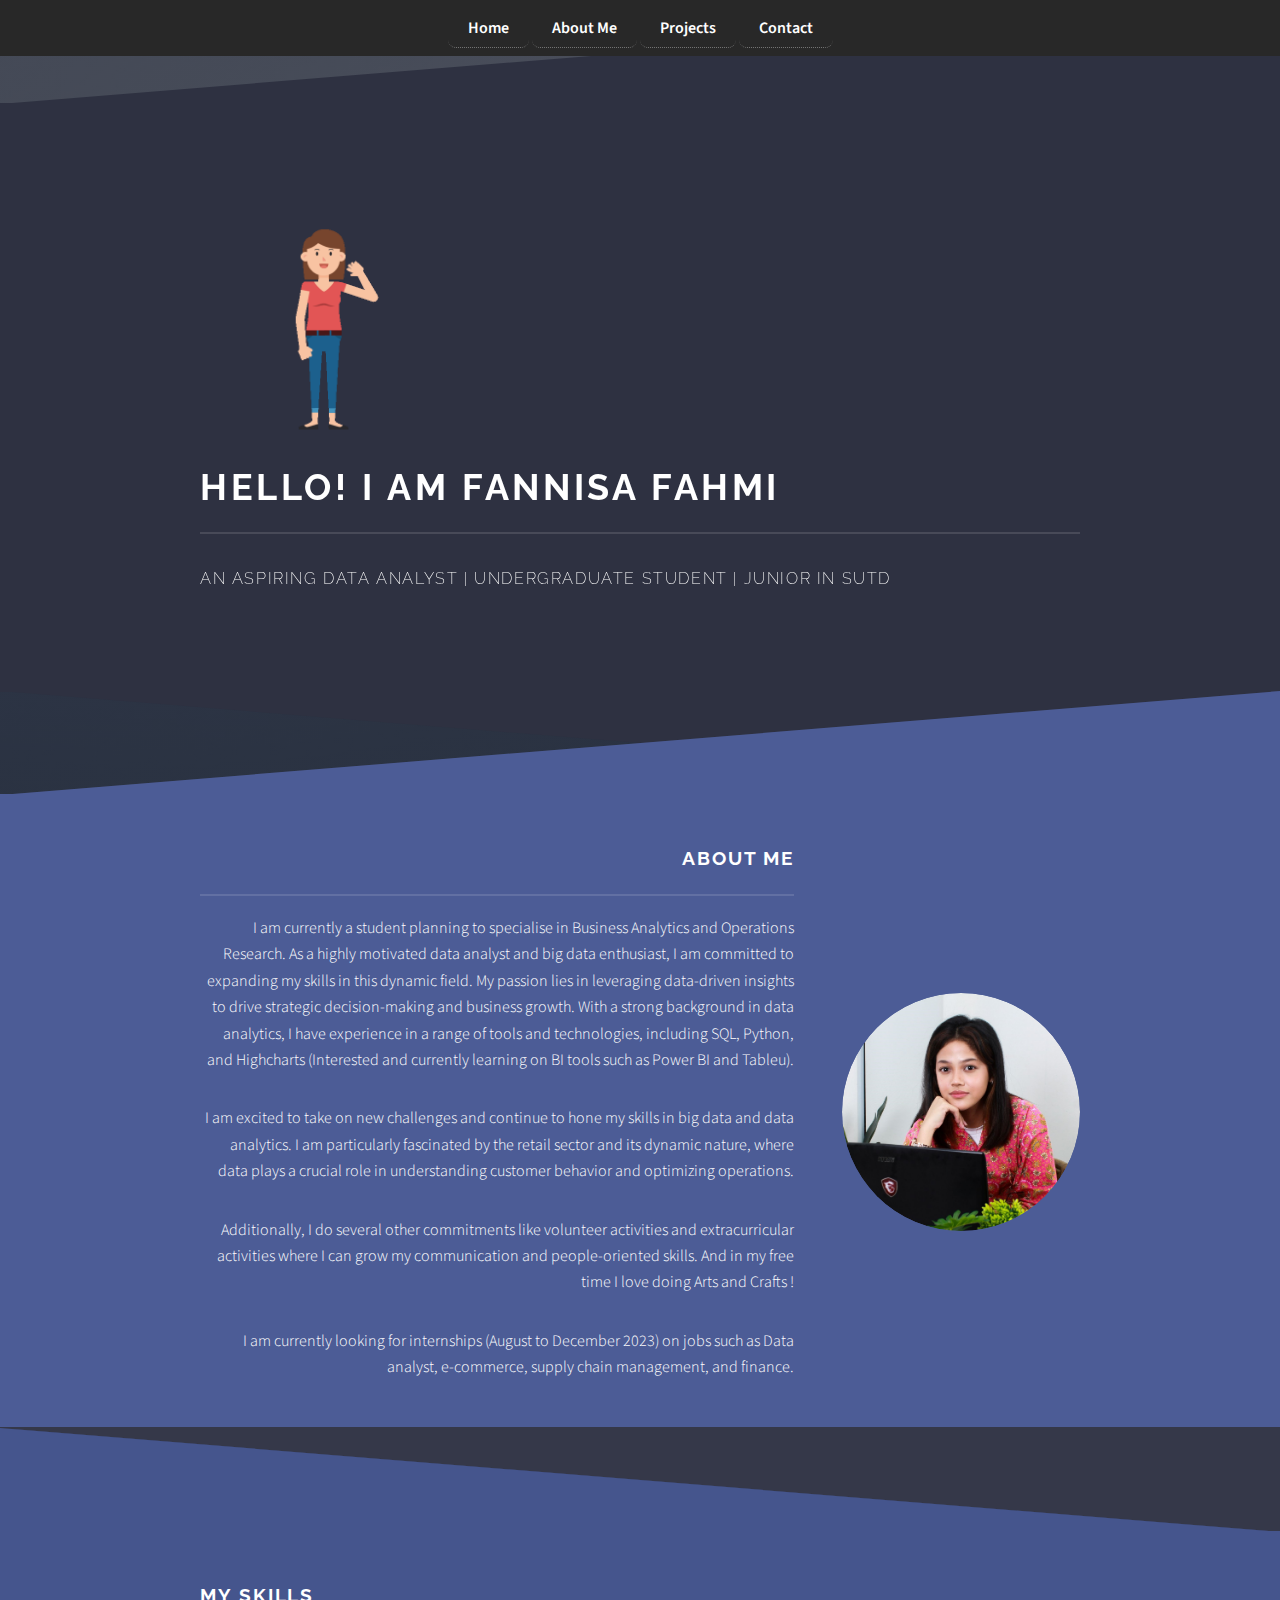
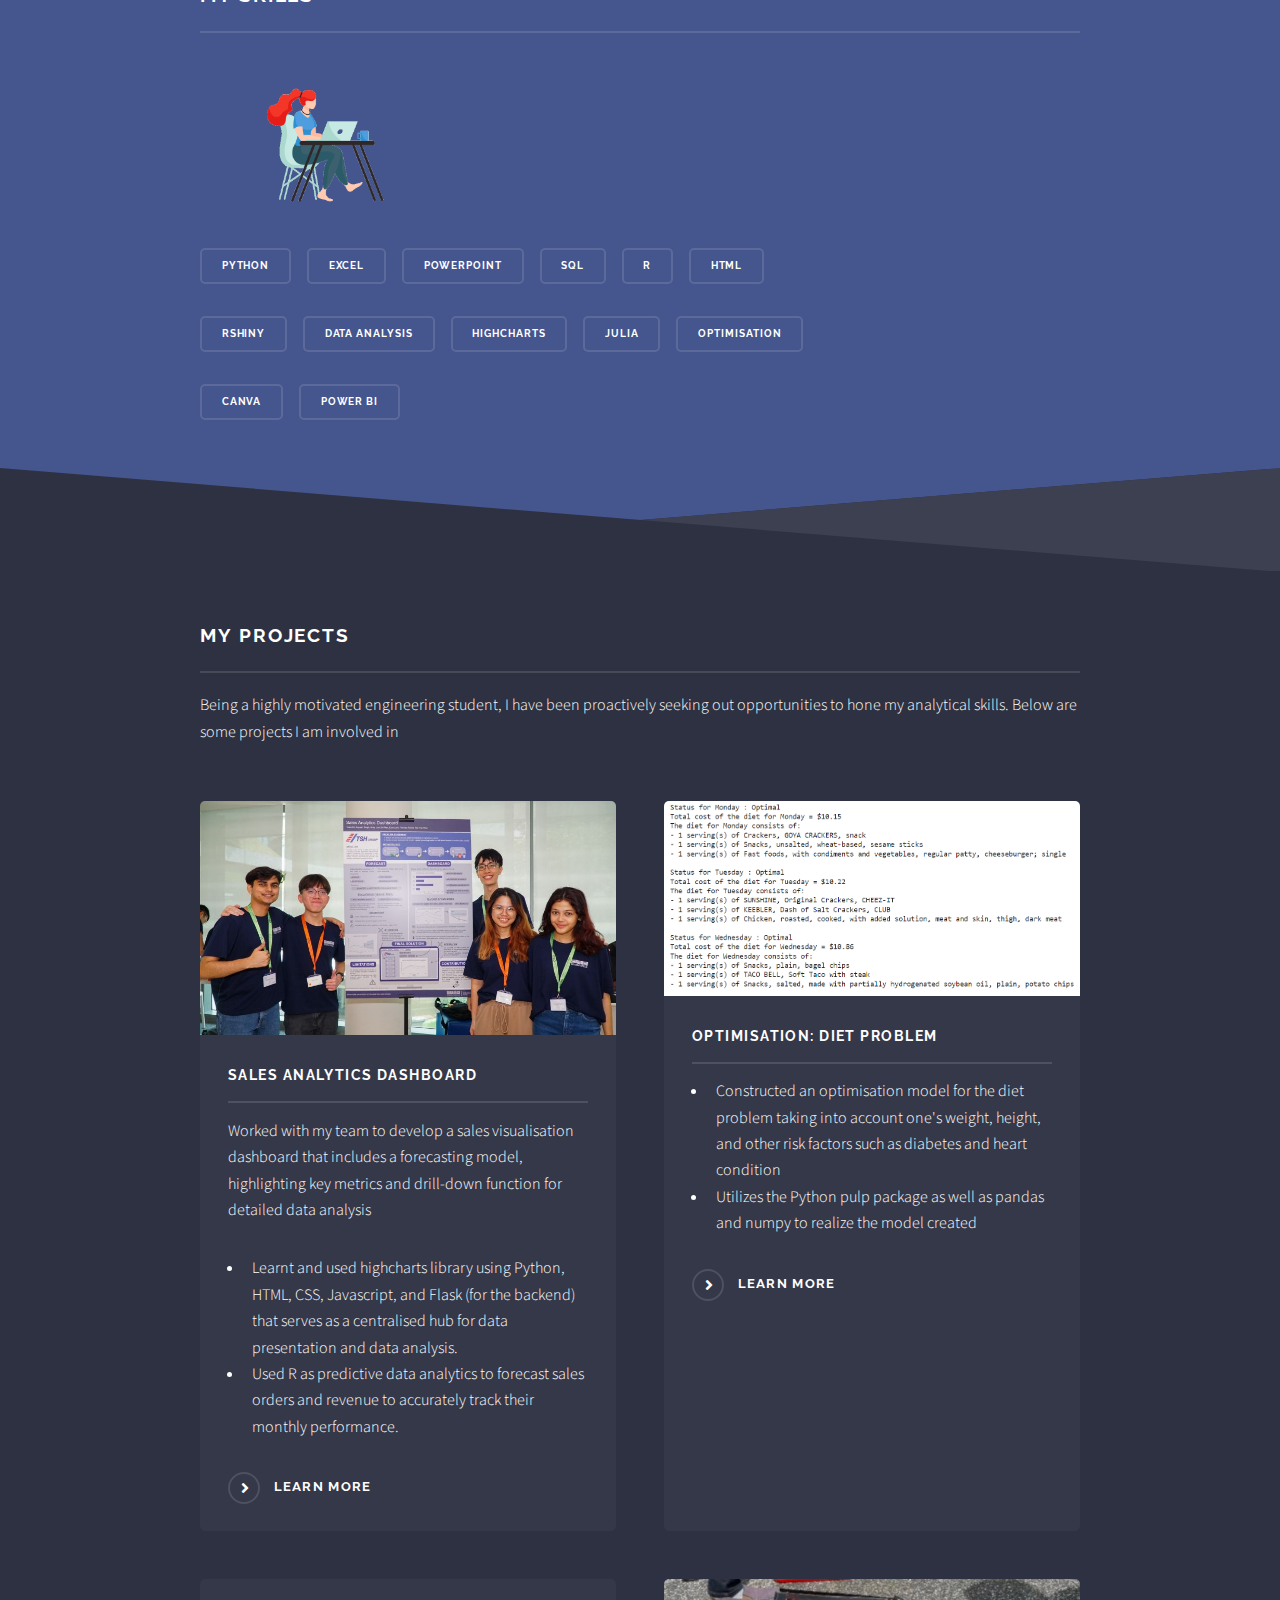
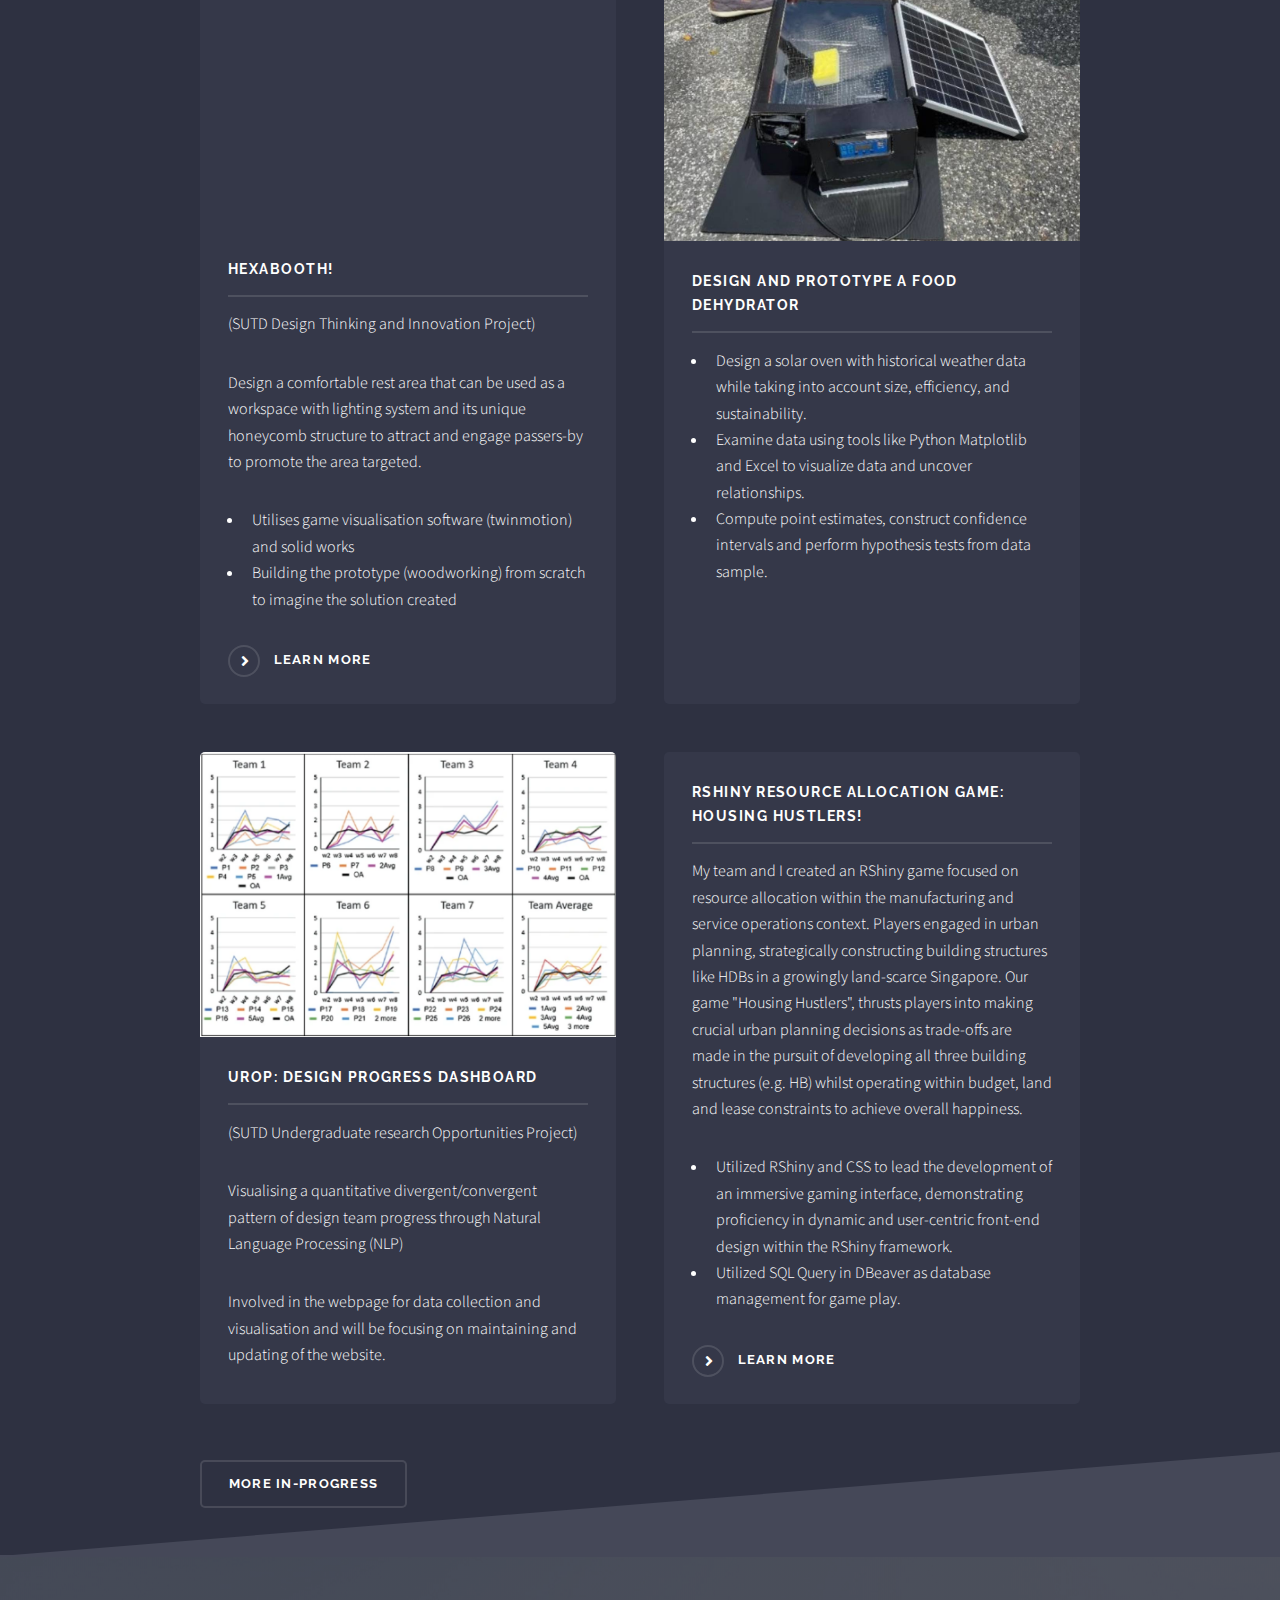
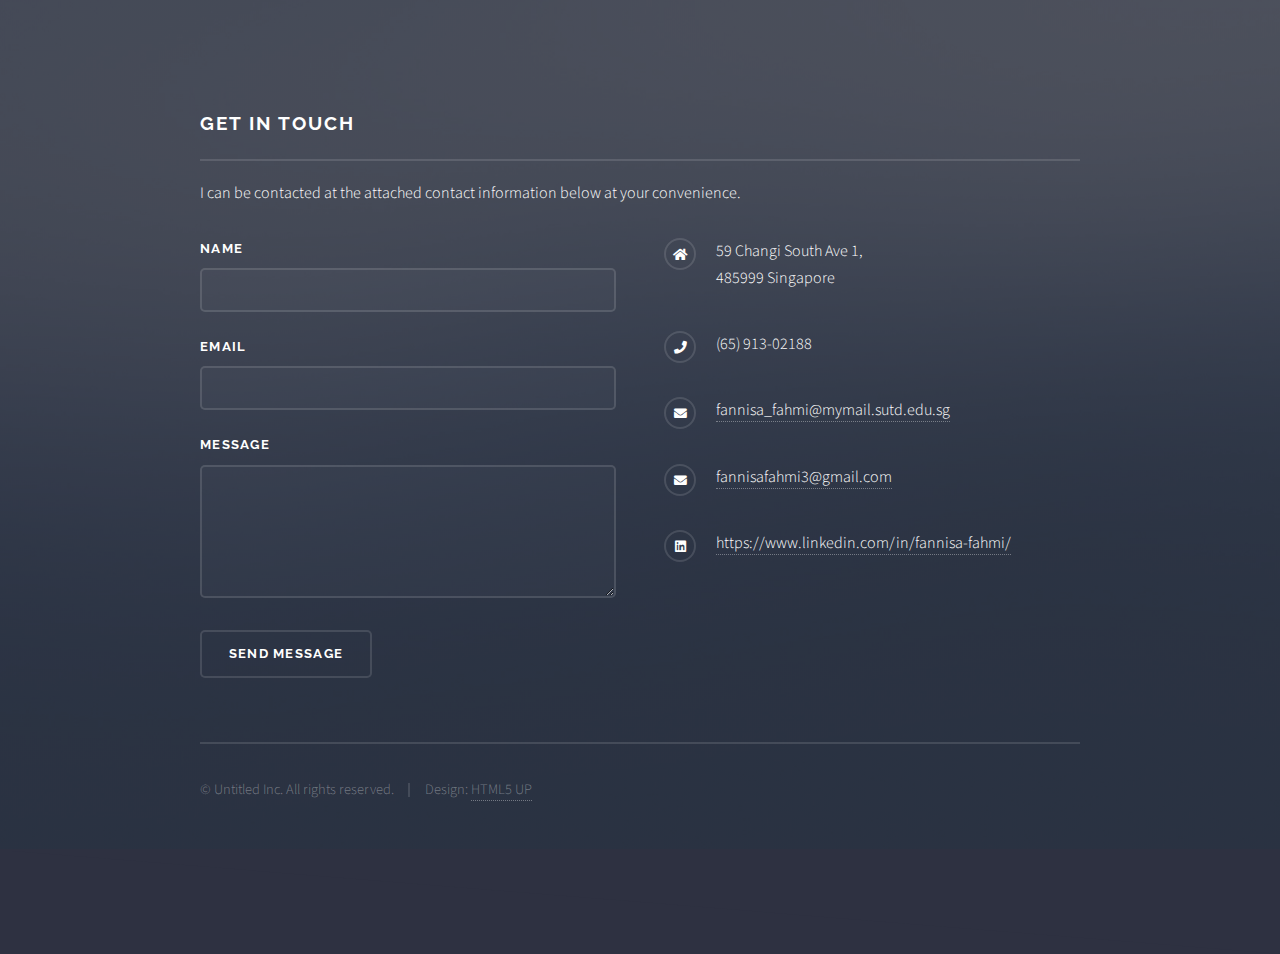
==== commit f3d7a097: "added term 5 project" ====
--- a/index.html
+++ b/index.html
@@ -103,7 +103,7 @@
 										<article>
 											<a href="#" class="image"><img src="images/pic_01.jpg" alt="" /></a>
 											<h3 class="major">Sales Analytics Dashboard</h3>
-											<p>Worked with my team to develop a sales visualisation dashboard that includes					Jan 23 to Apr 23
+											<p>Worked with my team to develop a sales visualisation dashboard that includes
 												a forecasting model, highlighting key metrics and drill-down function for detailed data analysis
 												</p>
 											<ul>
@@ -163,6 +163,22 @@
 											<p>Visualising a quantitative divergent/convergent pattern of design team progress through Natural Language Processing (NLP)</p>
 											<p>Involved in the webpage for data collection and visualisation and will be focusing on maintaining and updating of the website. </p>
 											<!-- <a href="elements.html" class="special">Learn more</a> -->
+										</article>
+										<article>
+											<a href="#" class="image"><img src="images/pic_09.jpg" alt="" /></a>
+											<h3 class="major">RShiny Resource Allocation Game: Housing Hustlers!</h3>
+											<p> My team and I created an RShiny game focused on resource allocation within the manufacturing and service
+												operations context. Players engaged in urban planning, strategically constructing building structures like HDBs in a 
+												growingly land-scarce Singapore. Our game "Housing Hustlers", thrusts players into making crucial urban planning decisions as trade-offs are made in the pursuit of developing all three building structures (e.g. HB) whilst operating within budget, land and lease constraints to achieve overall happiness.
+												</p>
+											<ul>
+												<li>Utilized RShiny and CSS to lead the development of an immersive gaming interface, demonstrating proficiency in dynamic 
+													and user-centric front-end design within the RShiny framework.
+													</li>
+												<li>Utilized SQL Query in DBeaver as database management for game play.
+													</li>
+											</ul>
+											<a href="project(2).html" class="special">Learn more</a>
 										</article>
 									</section>
 									<ul class="actions">
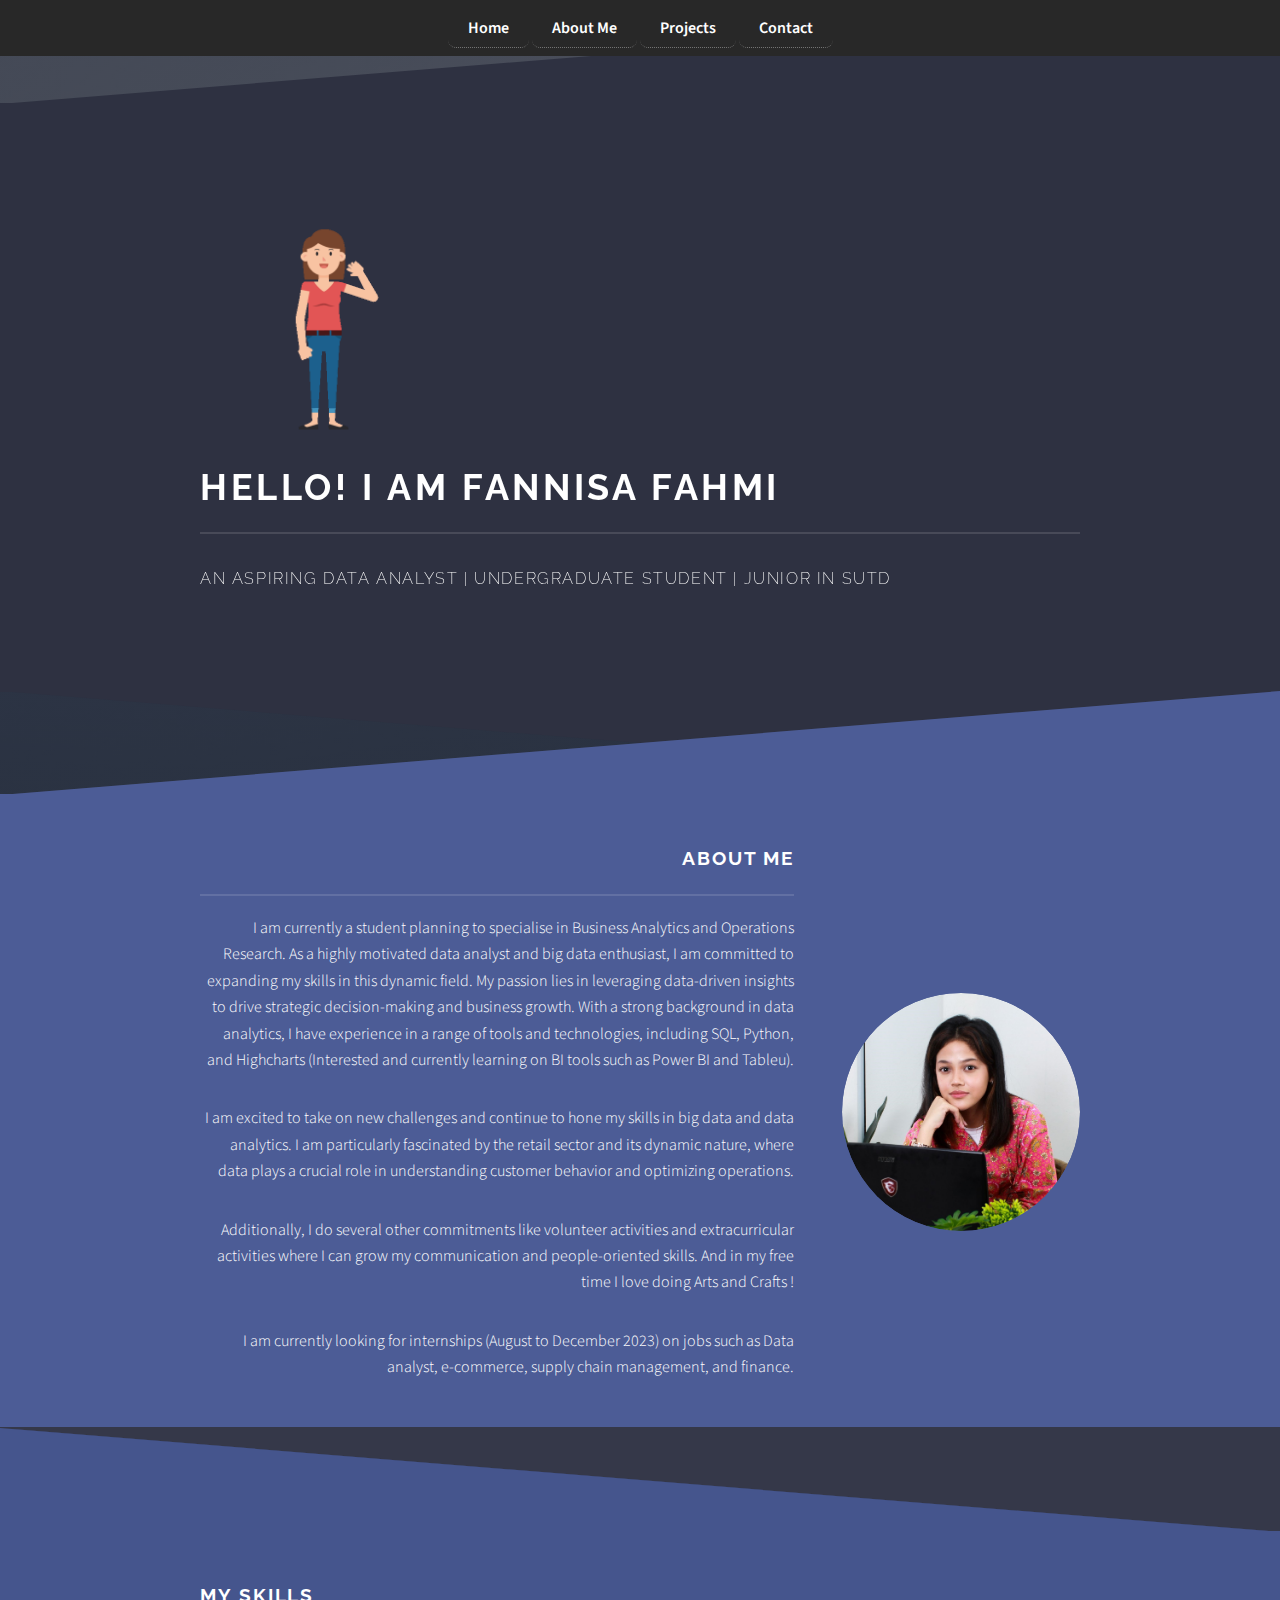
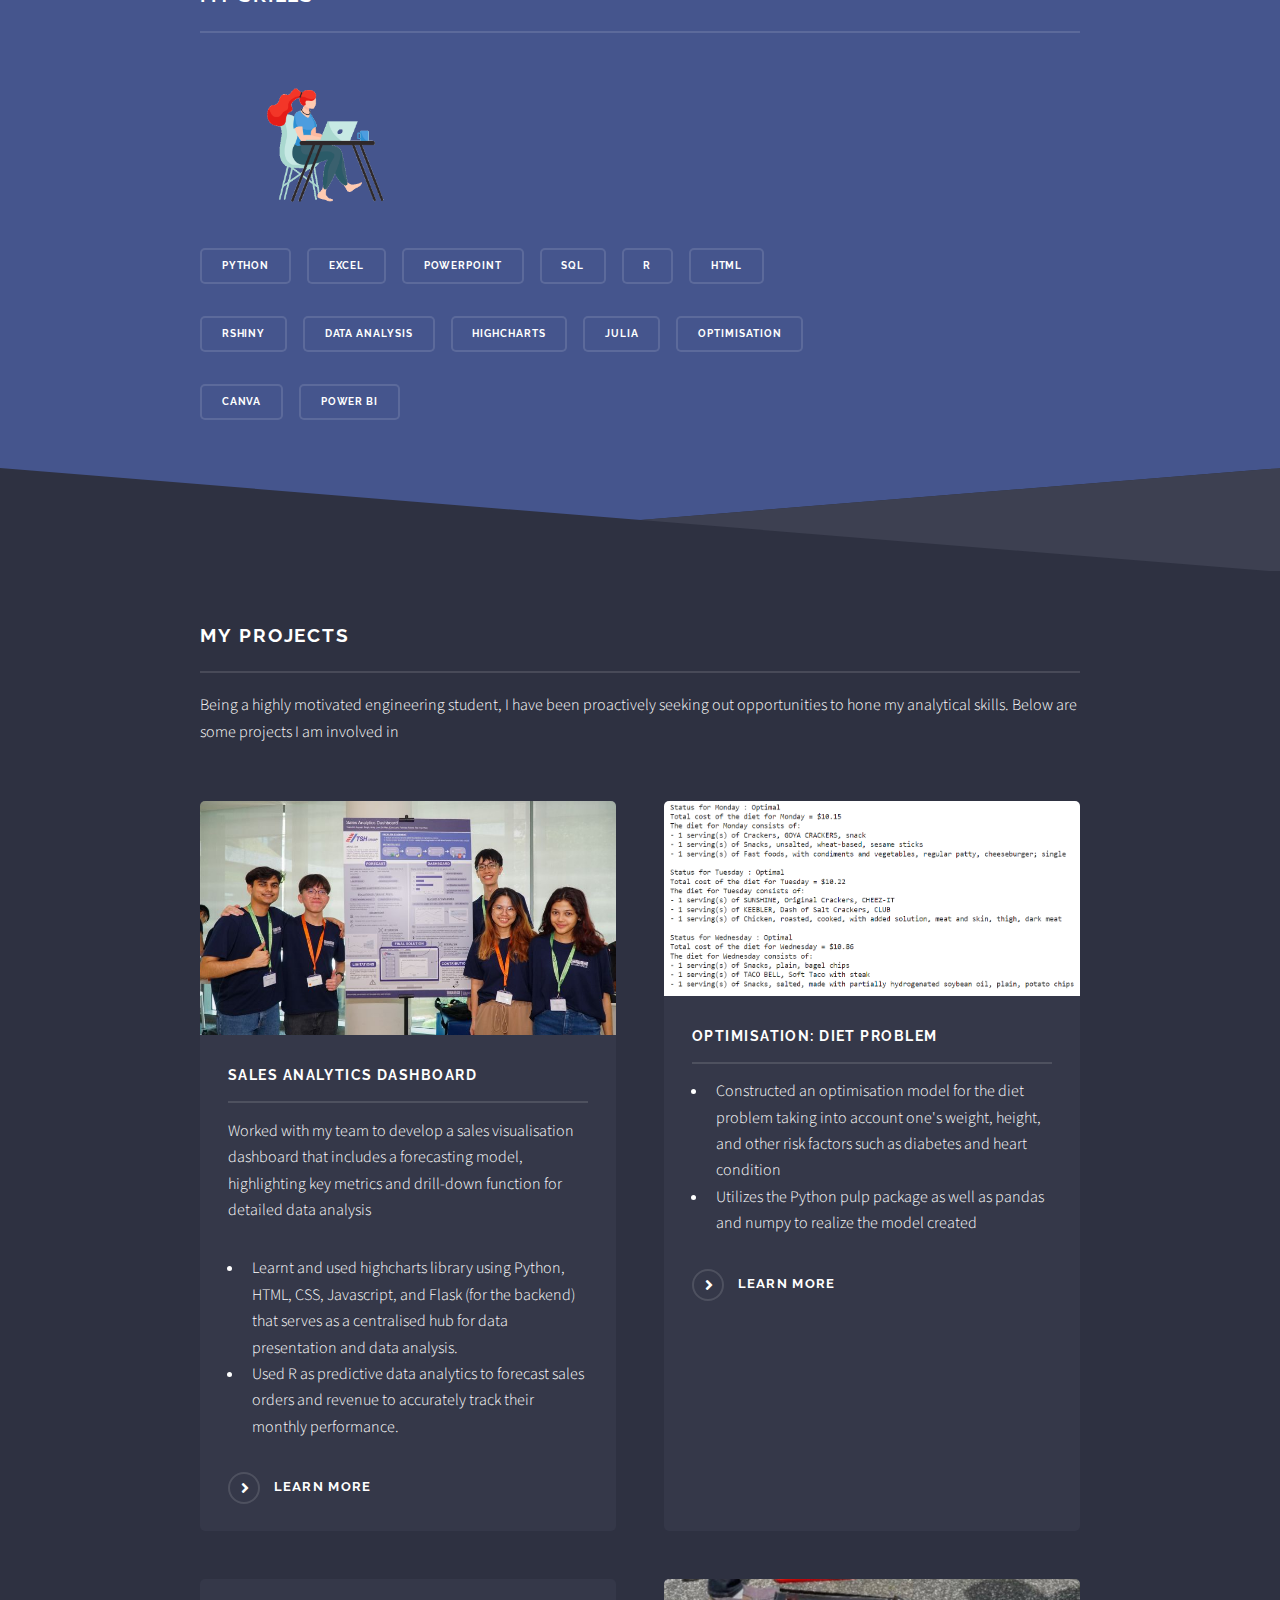
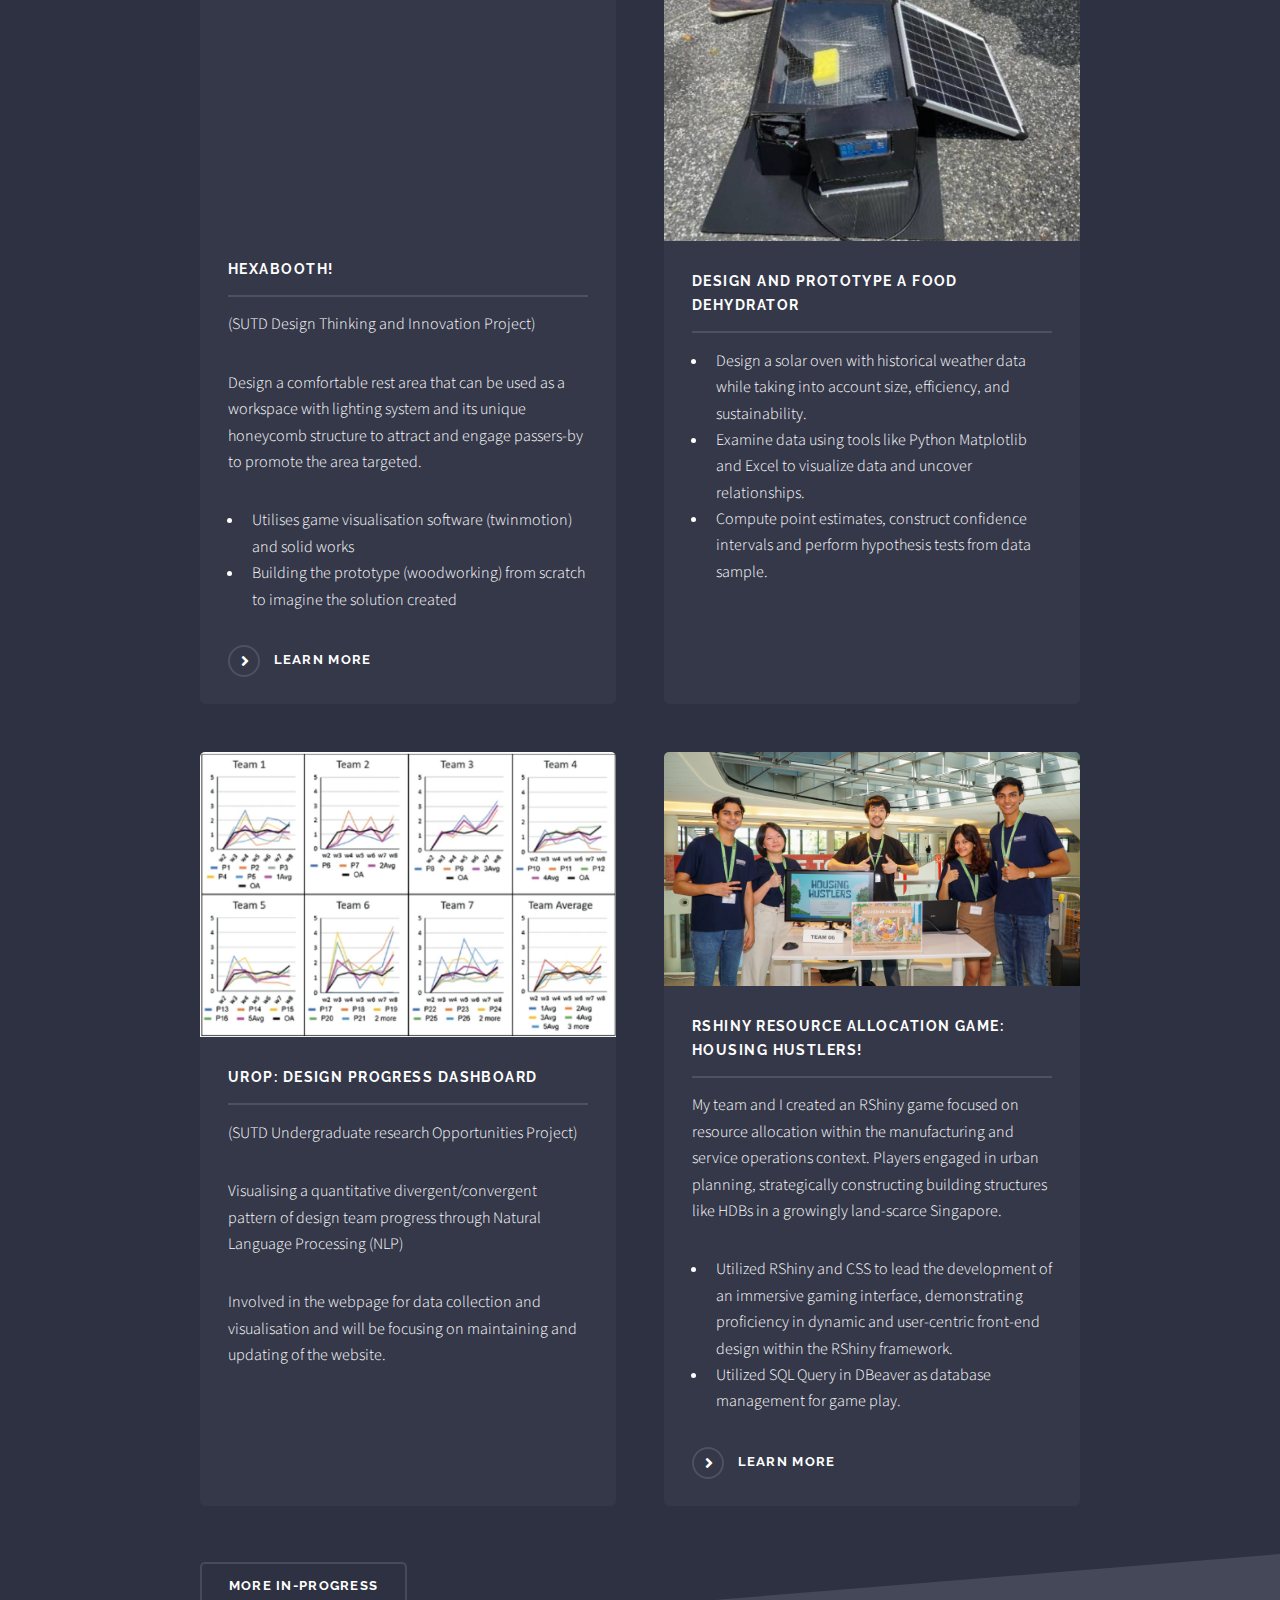
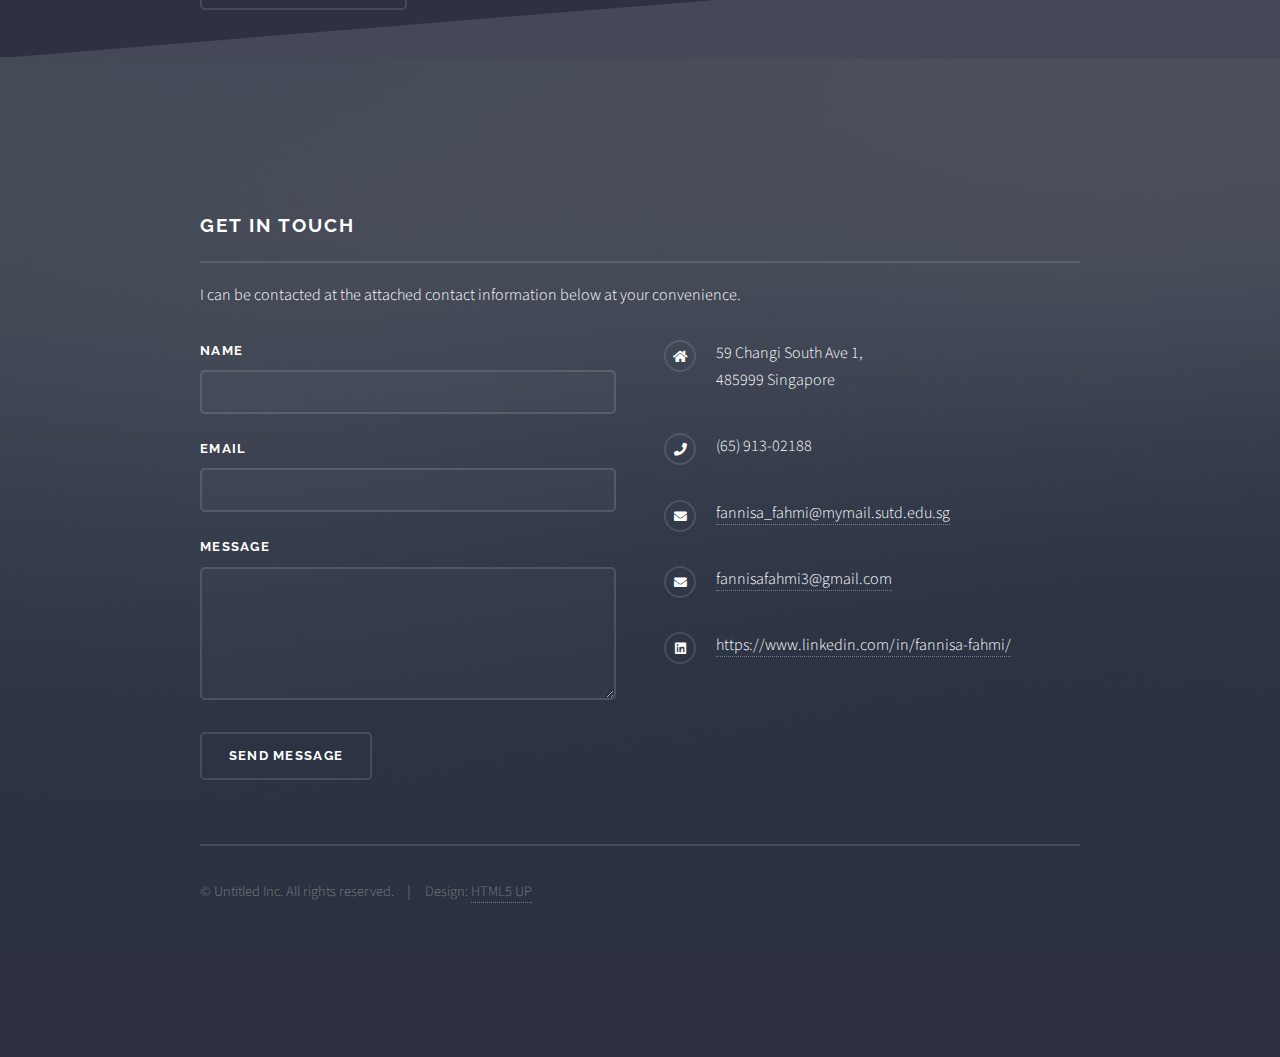
==== commit 378718d4: "updated info for new project" ====
--- a/index.html
+++ b/index.html
@@ -165,11 +165,11 @@
 											<!-- <a href="elements.html" class="special">Learn more</a> -->
 										</article>
 										<article>
-											<a href="#" class="image"><img src="images/pic_09.jpg" alt="" /></a>
+											<a href="#" class="image"><img src="images/pic09.jpg" alt="" /></a>
 											<h3 class="major">RShiny Resource Allocation Game: Housing Hustlers!</h3>
 											<p> My team and I created an RShiny game focused on resource allocation within the manufacturing and service
 												operations context. Players engaged in urban planning, strategically constructing building structures like HDBs in a 
-												growingly land-scarce Singapore. Our game "Housing Hustlers", thrusts players into making crucial urban planning decisions as trade-offs are made in the pursuit of developing all three building structures (e.g. HB) whilst operating within budget, land and lease constraints to achieve overall happiness.
+												growingly land-scarce Singapore.
 												</p>
 											<ul>
 												<li>Utilized RShiny and CSS to lead the development of an immersive gaming interface, demonstrating proficiency in dynamic 
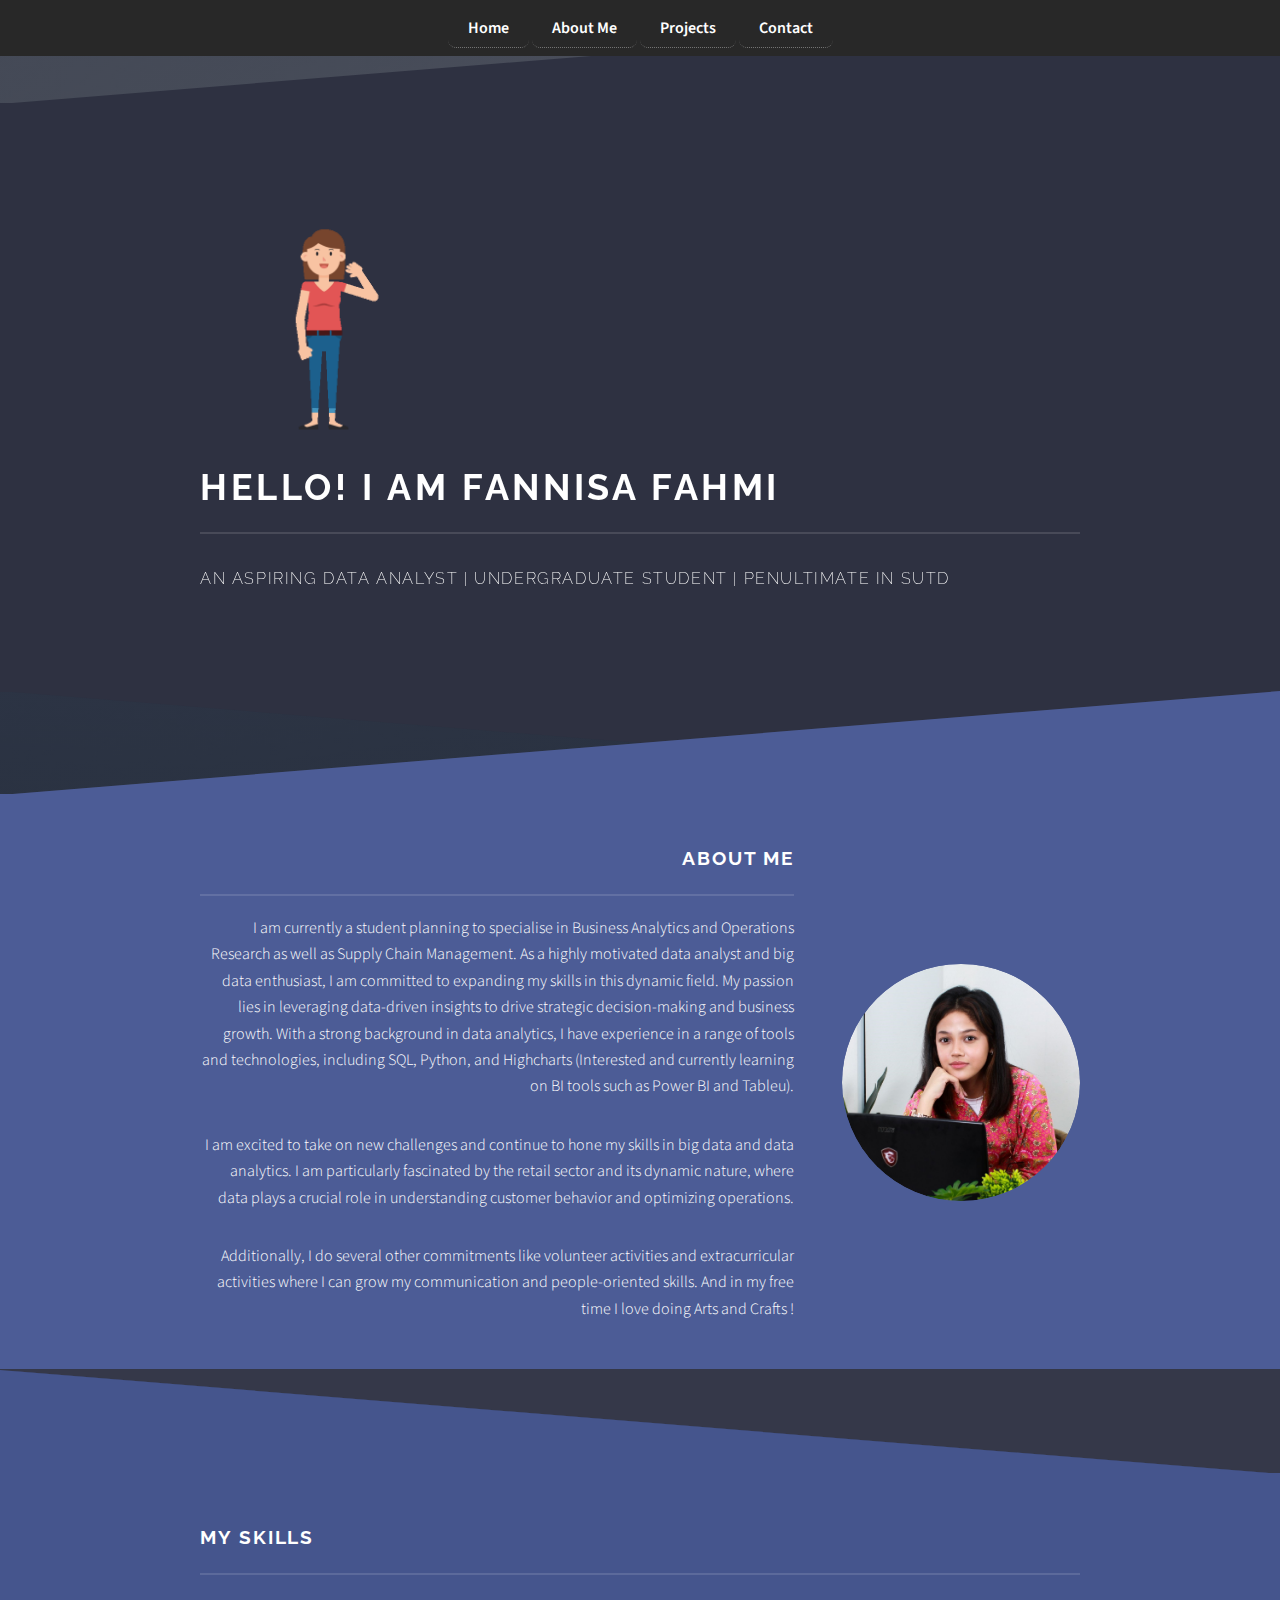
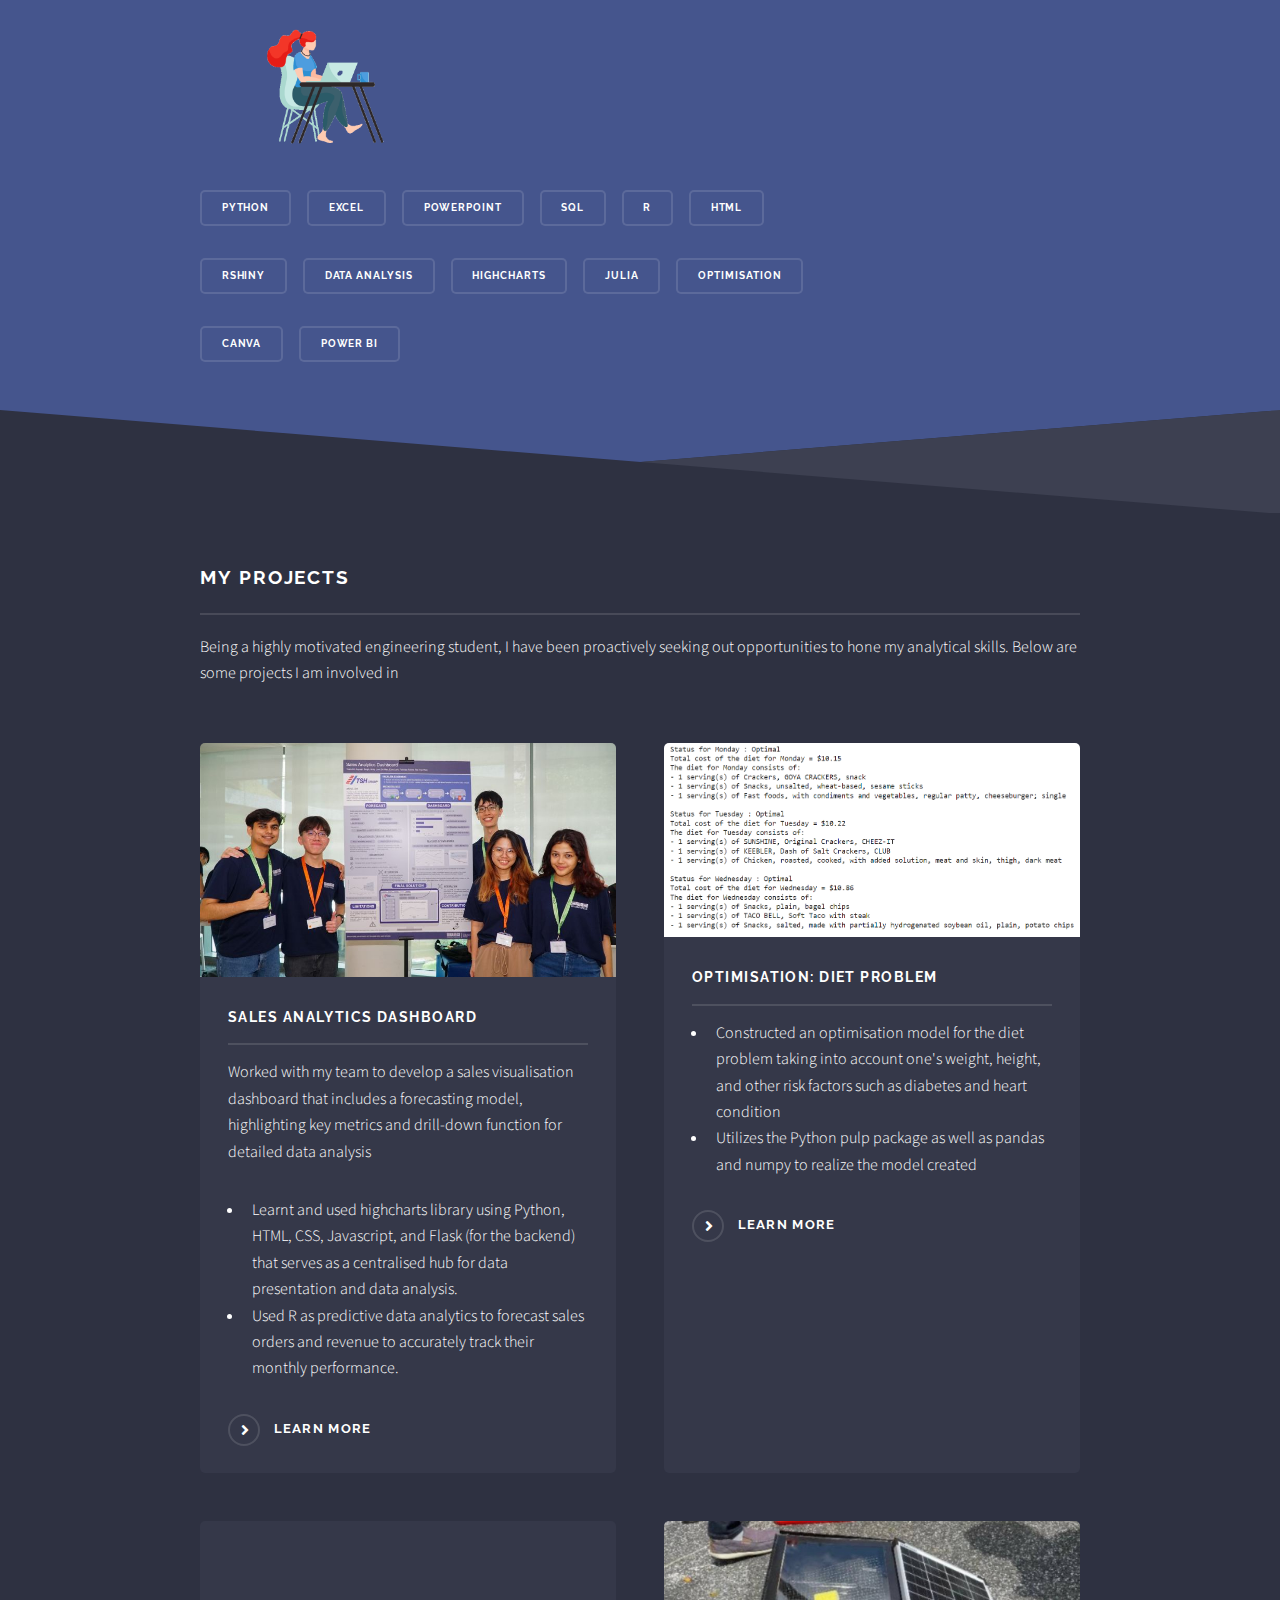
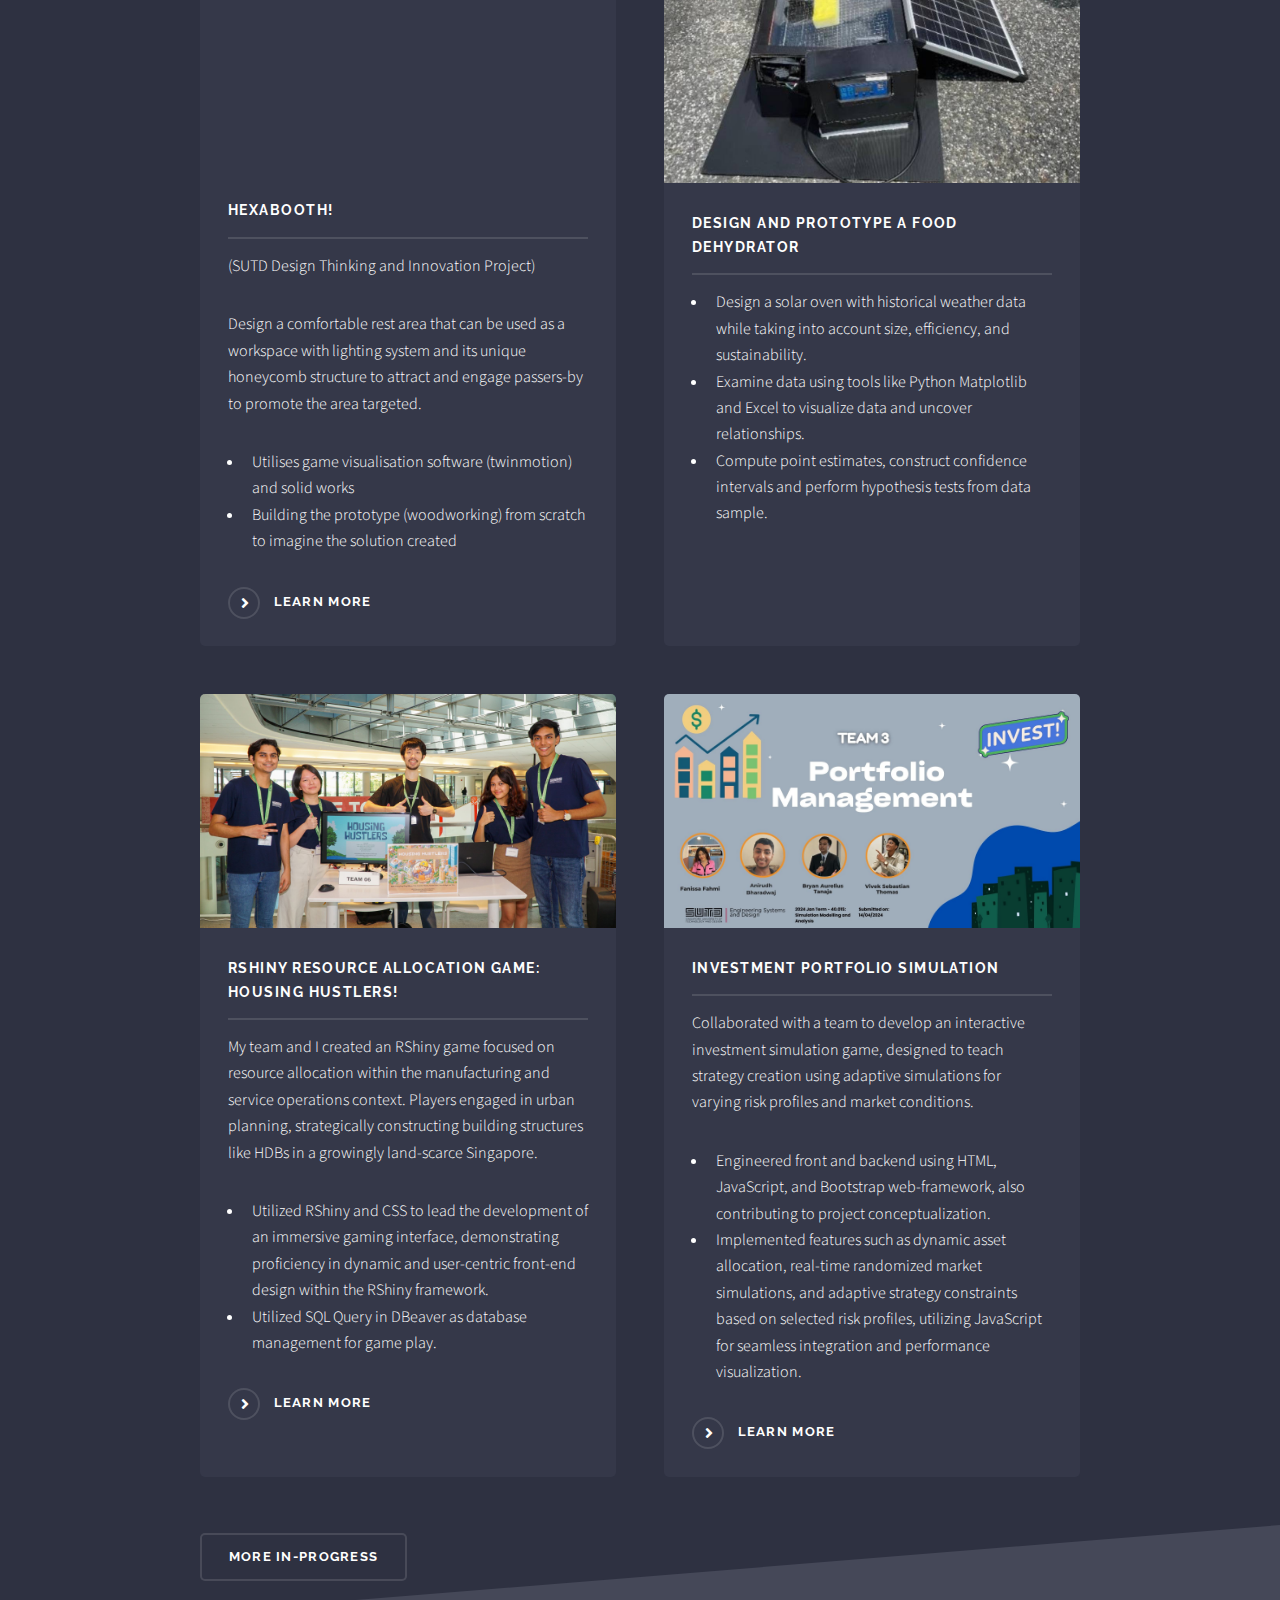
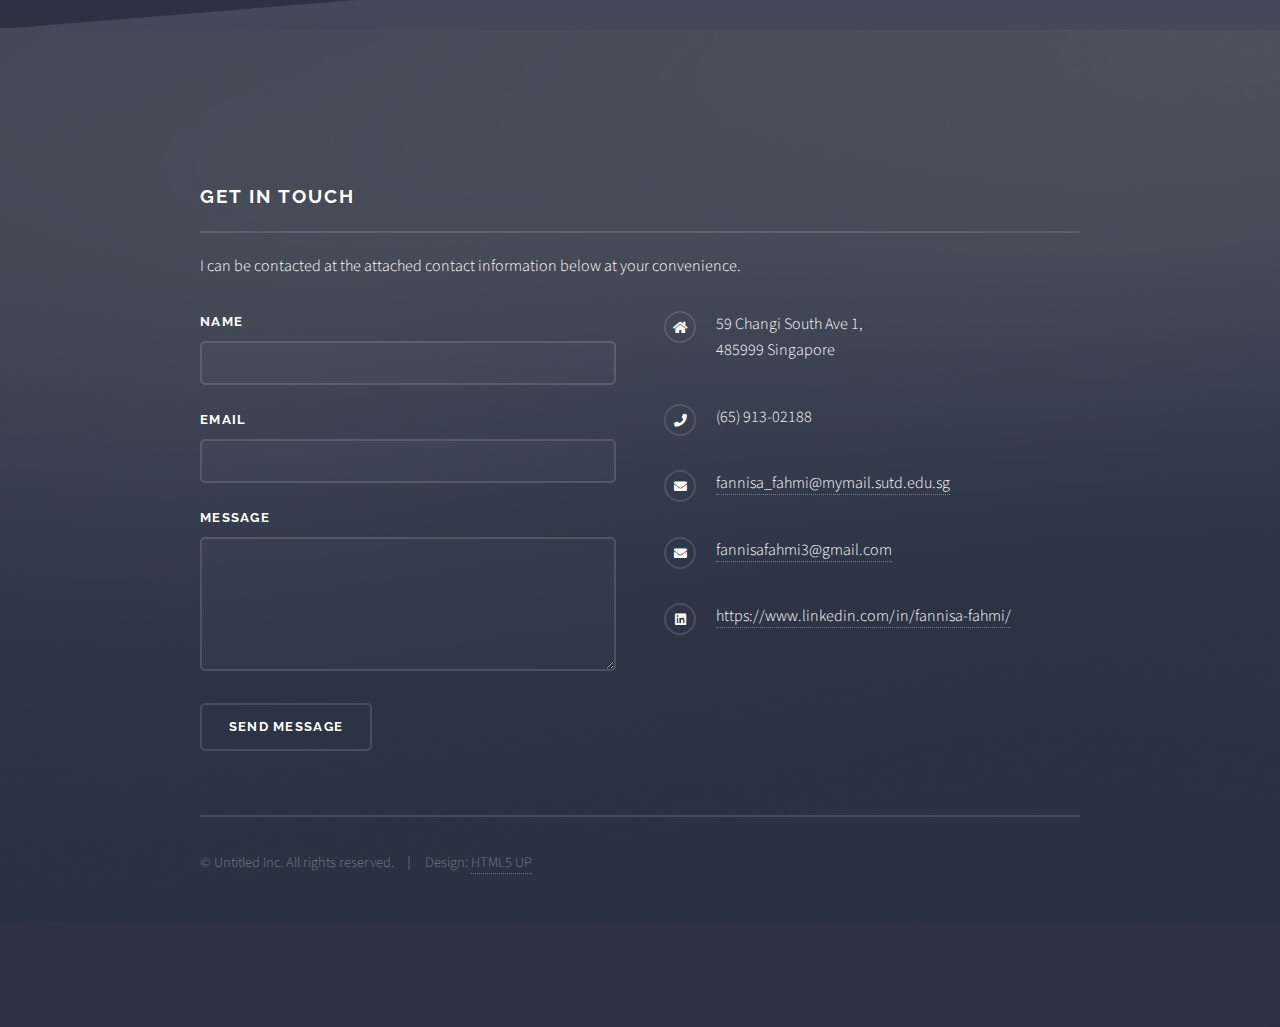
==== commit 19034a4f: "Added a new proj section" ====
--- a/index.html
+++ b/index.html
@@ -30,7 +30,7 @@
 							<!-- <div class="logo"><span class="icon fa-user"></span></div> -->
 								<img width="250px" src="images/woman.gif">
 								<h2>Hello! I am Fannisa Fahmi</h2>
-							<p>An Aspiring Data Analyst | Undergraduate Student | Junior in SUTD </p>
+							<p>An Aspiring Data Analyst | Undergraduate Student | Penultimate in SUTD </p>
 						</div>
 						<!-- <marquee direction="fixed">
 							<img width="250px" src="images/hello.gif">
@@ -52,12 +52,12 @@
 									<a href="#" class="image"><img src="images/me.jpeg" alt="" /></a>
 									<div class="content">
 										<h2 class="major">About Me</h2>
-										<p>I am currently a student planning to specialise in Business Analytics and Operations Research. As a highly motivated data analyst and big data enthusiast, I am committed to expanding my skills in this dynamic field. My passion lies in leveraging data-driven insights to drive strategic decision-making and business growth. With a strong background in data analytics, I have experience in a range of tools and technologies, including SQL, Python, and Highcharts (Interested and currently learning on BI tools such as Power BI and Tableu). 
+										<p>I am currently a student planning to specialise in Business Analytics and Operations Research as well as Supply Chain Management. As a highly motivated data analyst and big data enthusiast, I am committed to expanding my skills in this dynamic field. My passion lies in leveraging data-driven insights to drive strategic decision-making and business growth. With a strong background in data analytics, I have experience in a range of tools and technologies, including SQL, Python, and Highcharts (Interested and currently learning on BI tools such as Power BI and Tableu). 
 										</p>
 										<p>I am excited to take on new challenges and continue to hone my skills in big data and data analytics. I am particularly fascinated by the retail sector and its dynamic nature, where data plays a crucial role in understanding customer behavior and optimizing operations.</p>
 										<p>Additionally, I do several other commitments like volunteer activities and extracurricular activities where I can grow my communication and people-oriented skills. And in my free time I love doing Arts and Crafts !
 										</p>
-										<p>I am currently looking for internships (August to December 2023) on jobs such as Data analyst, e-commerce, supply chain management, and finance. </p>
+										<!-- <p>I am currently looking for internships (August to December 2023) on jobs such as Data analyst, e-commerce, supply chain management, and finance. </p> -->
 										<!-- <a href="#" class="special">Learn more</a> -->
 									</div>
 								</div>
@@ -156,14 +156,13 @@
 											</ul>
 											<!-- <a href="elements(4).html" class="special">Learn more</a> -->
 										</article>
-										<article>
+										<!-- <article>
 											<a href="#" class="image"><img src="images/pic_04.png" alt="" /></a>
 											<h3 class="major">UROP: Design Progress Dashboard</h3>
 											<p>(SUTD Undergraduate research Opportunities Project)</p>
 											<p>Visualising a quantitative divergent/convergent pattern of design team progress through Natural Language Processing (NLP)</p>
 											<p>Involved in the webpage for data collection and visualisation and will be focusing on maintaining and updating of the website. </p>
-											<!-- <a href="elements.html" class="special">Learn more</a> -->
-										</article>
+										</article> -->
 										<article>
 											<a href="#" class="image"><img src="images/pic09.jpg" alt="" /></a>
 											<h3 class="major">RShiny Resource Allocation Game: Housing Hustlers!</h3>
@@ -179,6 +178,21 @@
 													</li>
 											</ul>
 											<a href="project(2).html" class="special">Learn more</a>
+										</article>
+										<article>
+											<a href="#" class="image"><img src="images/pic10.jpg" alt="" /></a>
+											<h3 class="major">Investment Portfolio Simulation</h3>
+											<p> Collaborated with a team to develop an interactive investment simulation game, designed to teach strategy creation using adaptive simulations 
+												for varying risk profiles and market conditions.
+												</p>
+											<ul>
+												<li>Engineered front and backend using HTML, JavaScript, and Bootstrap web-framework, 
+													also contributing to project conceptualization.
+													</li>
+												<li>Implemented features such as dynamic asset allocation, real-time randomized market simulations, and adaptive strategy constraints based on selected risk profiles, utilizing JavaScript for seamless integration and performance visualization.
+													</li>
+											</ul>
+											<a href="https://github.com/ffannisa/Investment-Portfolio-Simulation" class="special">Learn more</a>
 										</article>
 									</section>
 									<ul class="actions">
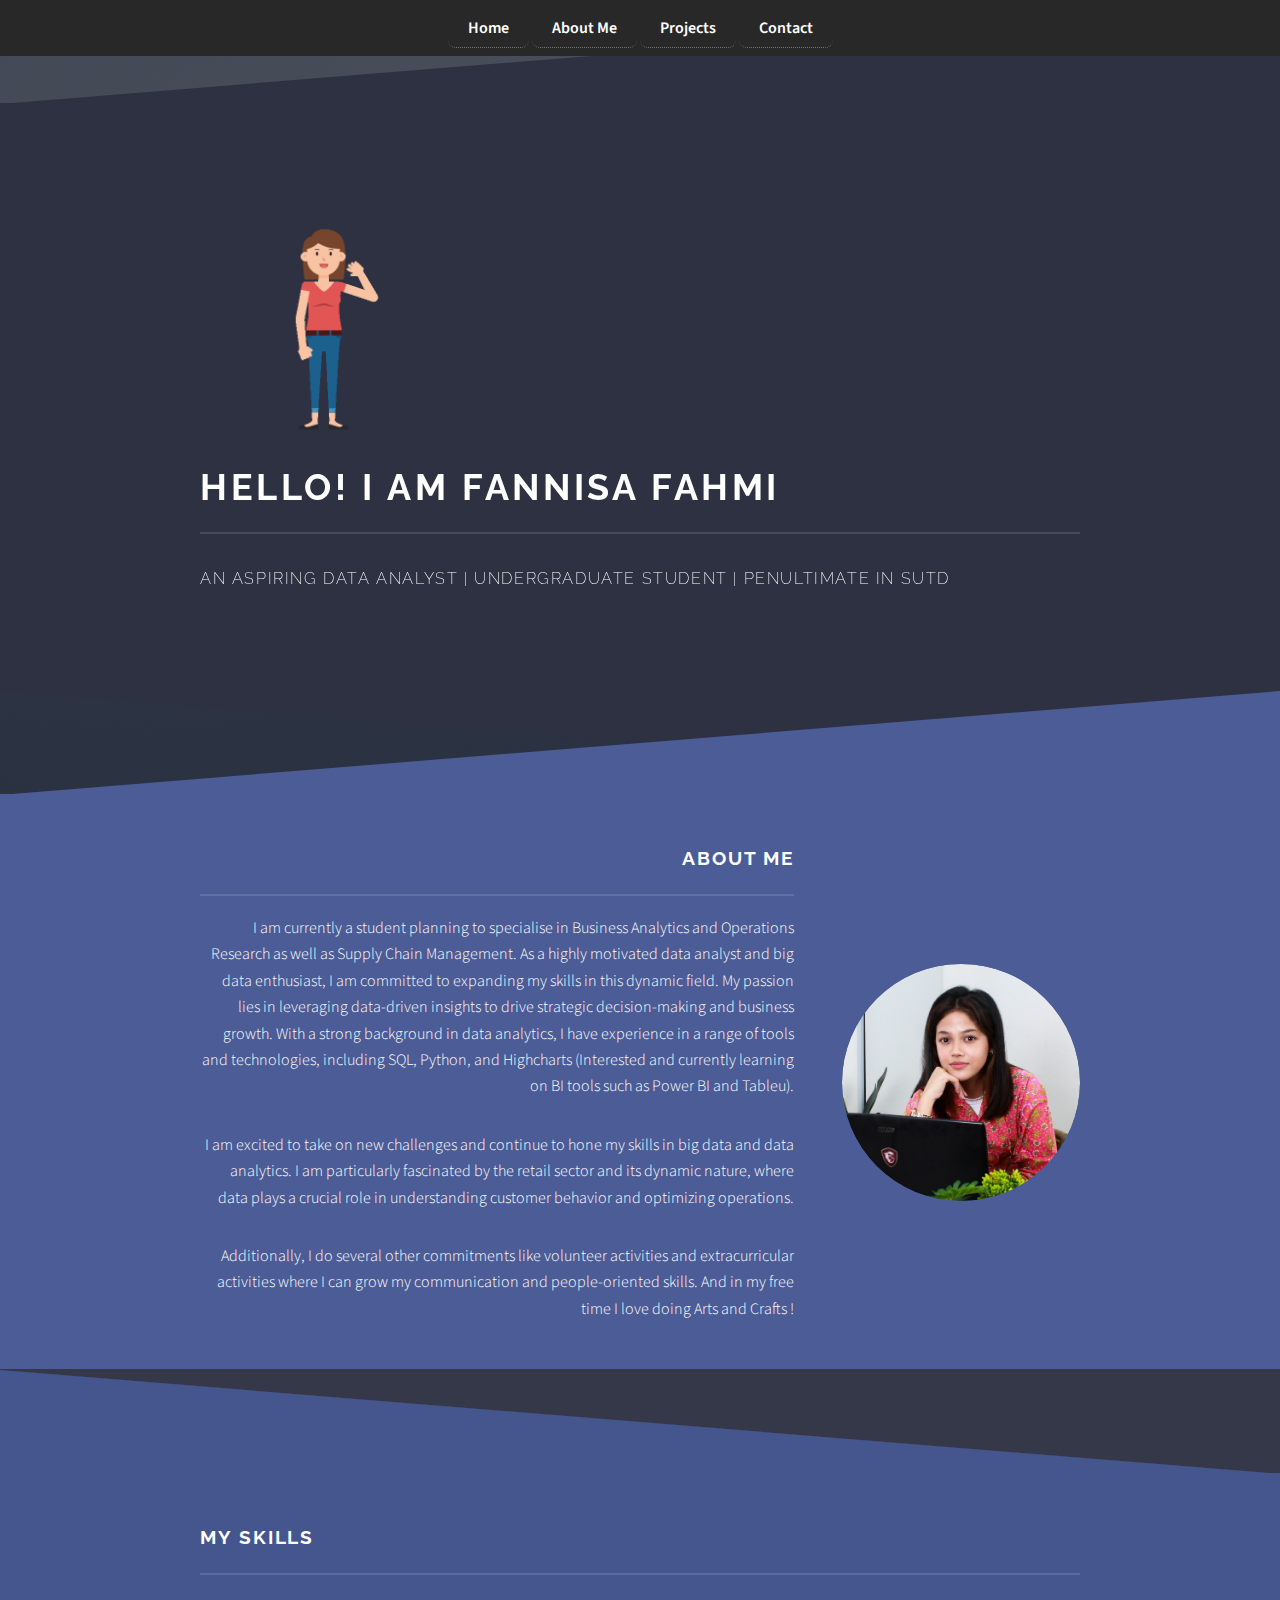
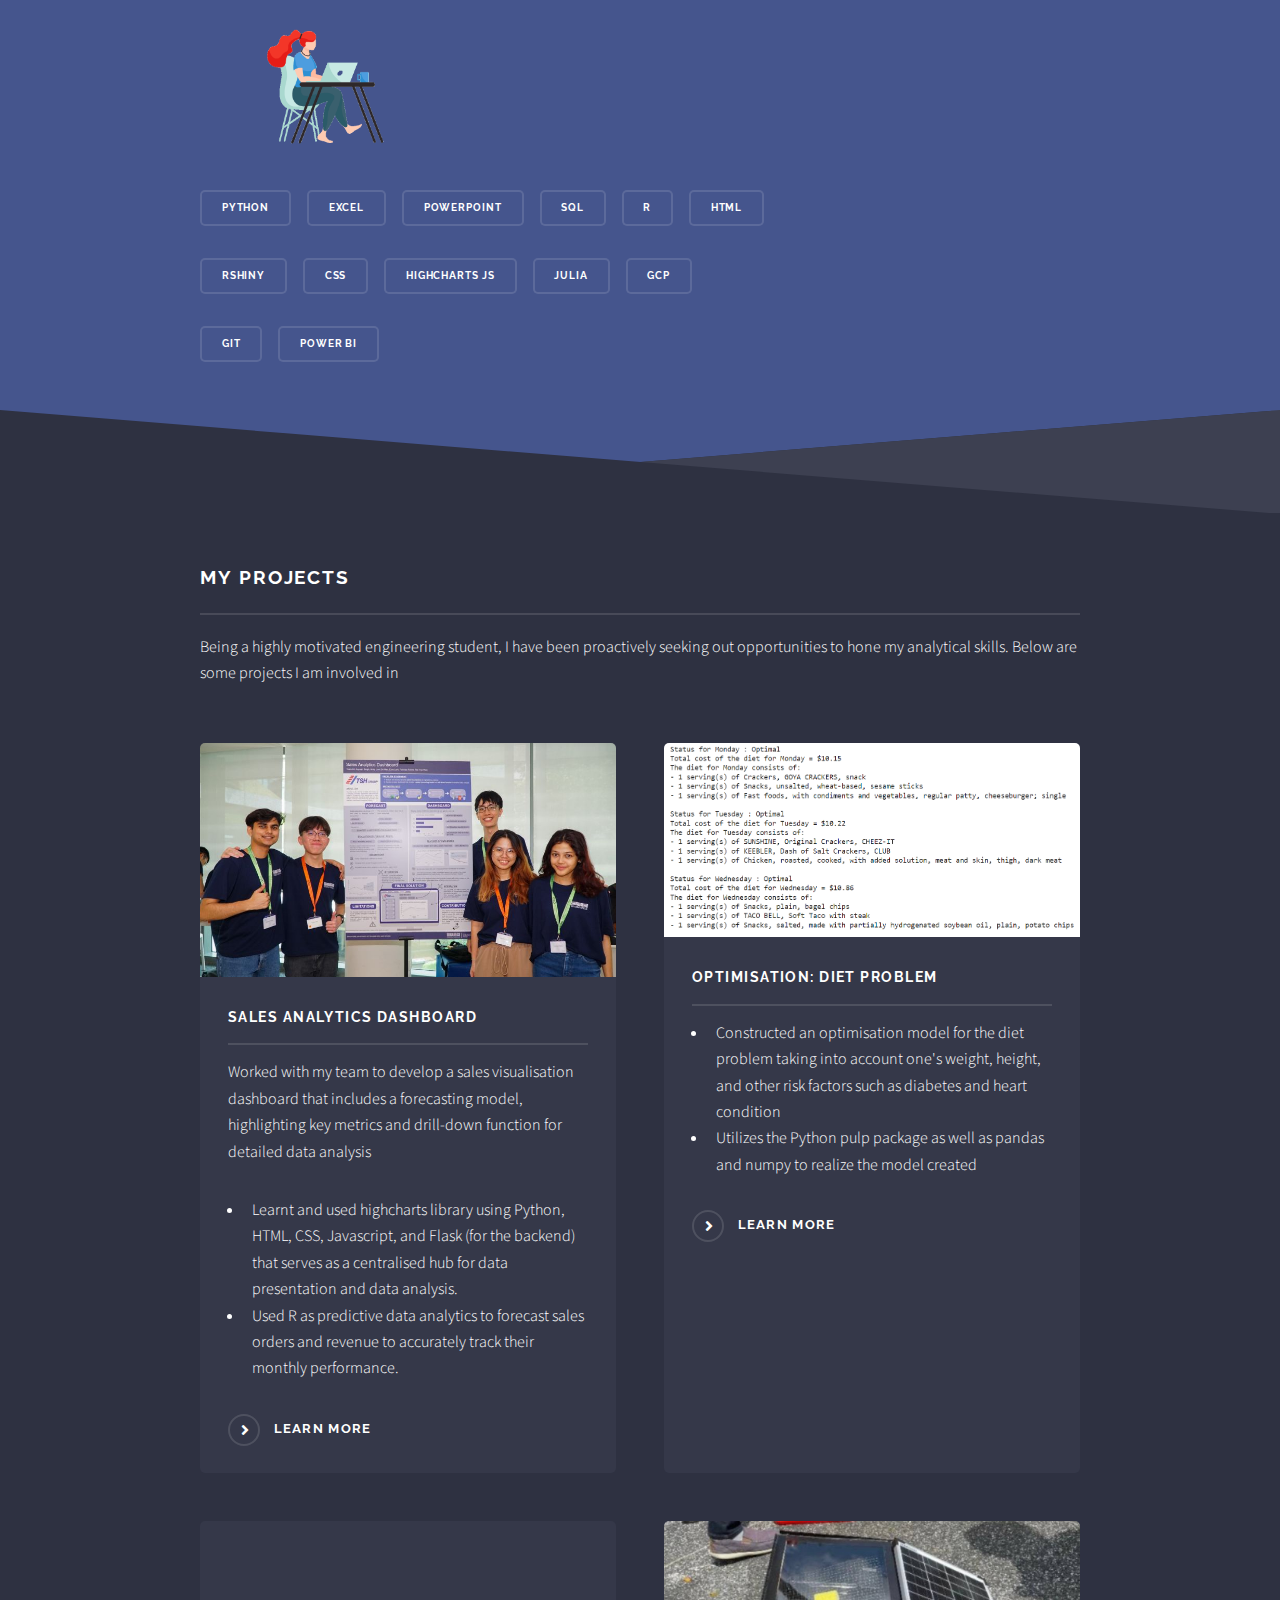
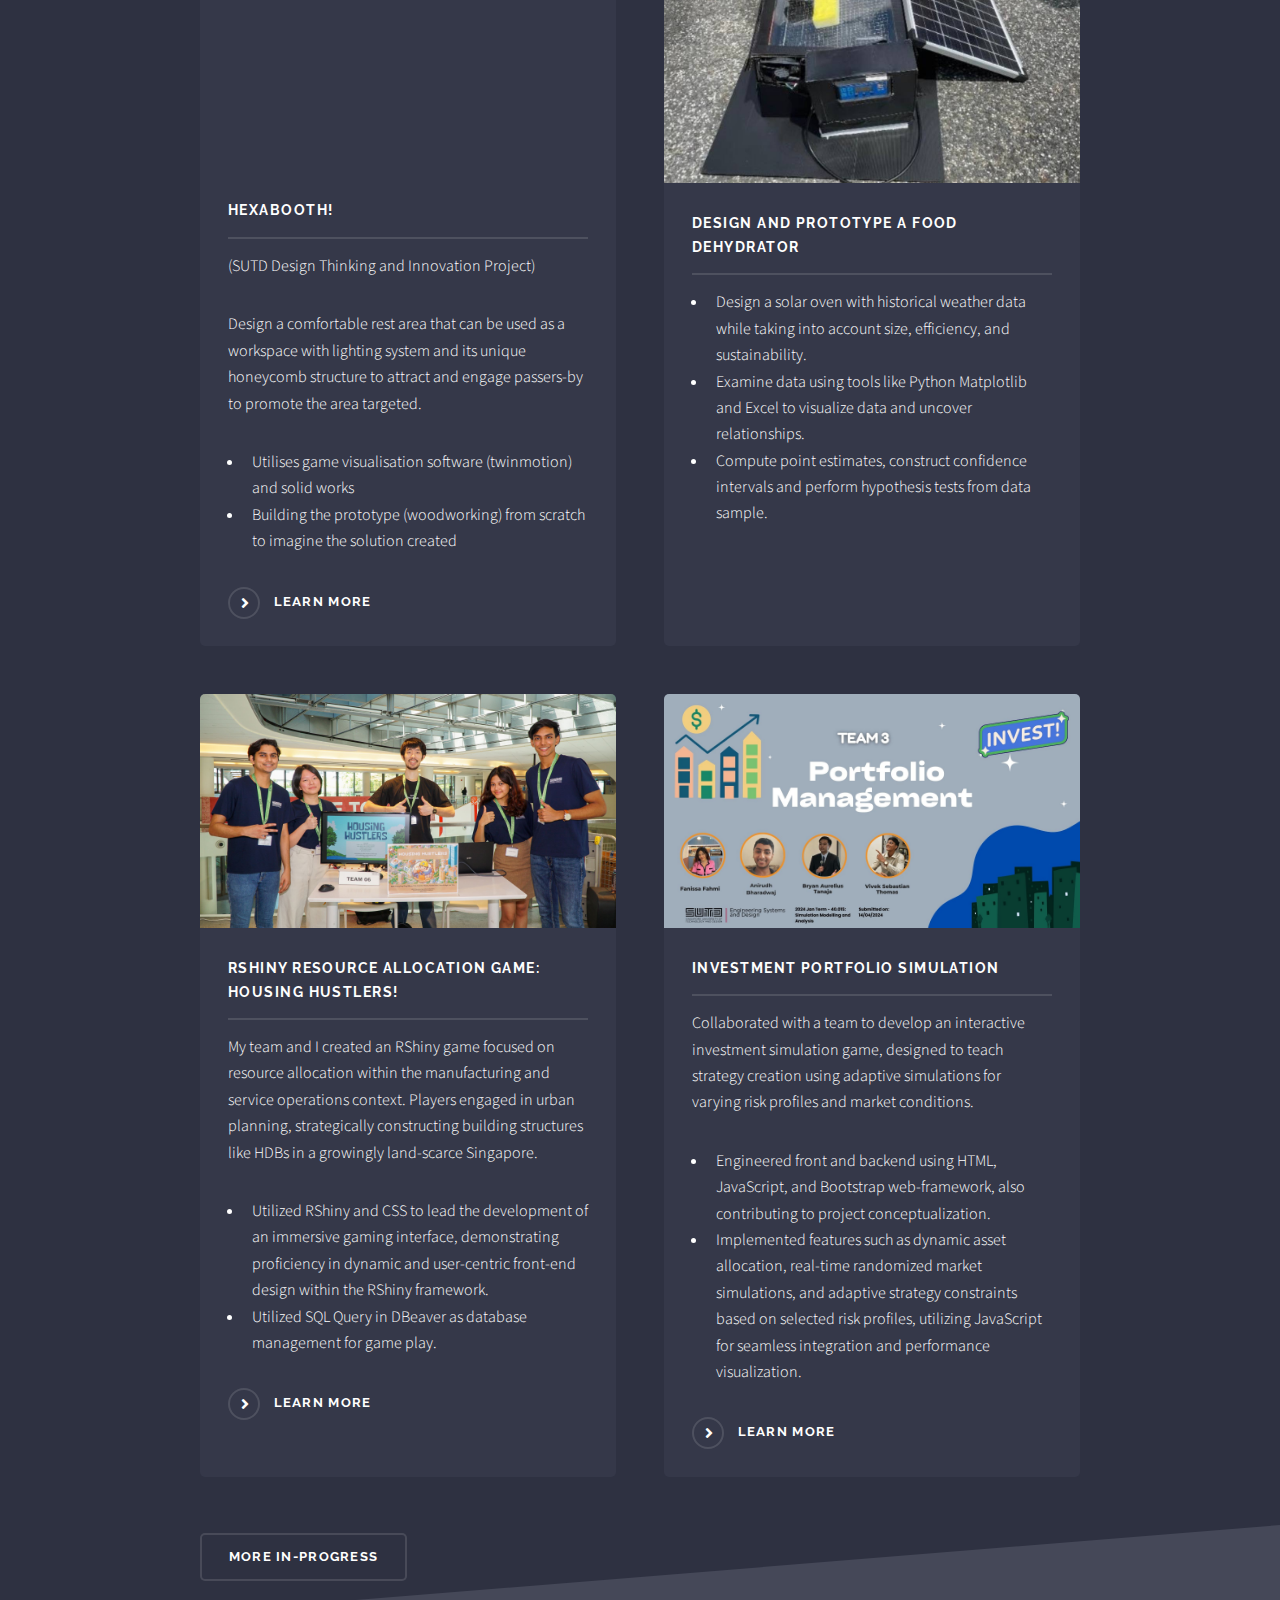
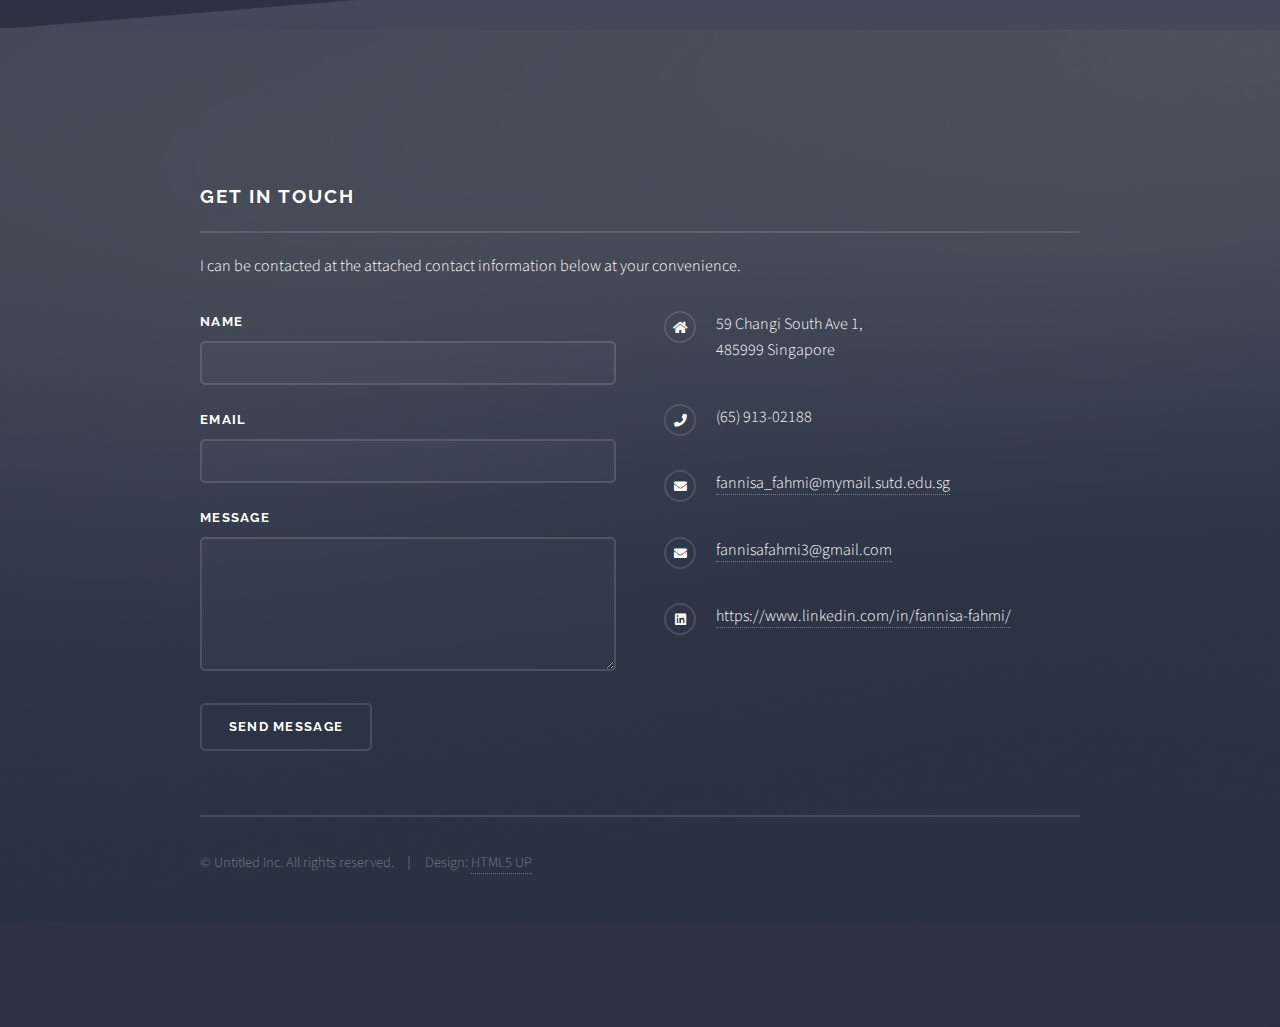
==== commit 91bf196b: "updated skills part" ====
--- a/index.html
+++ b/index.html
@@ -79,13 +79,13 @@
 									</ul>
 									<ul class="actions">
 										<li><a class="button small">RShiny</a></li>
-										<li><a class="button small">Data Analysis</a></li>
-										<li><a class="button small">Highcharts</a></li>
+										<li><a class="button small">CSS</a></li>
+										<li><a class="button small">Highcharts Js</a></li>
 										<li><a class="button small">Julia</a></li>
-										<li><a class="button small">Optimisation</a></li>
-									</ul>
-									<ul class="actions">
-										<li><a class="button small">Canva</a></li>
+										<li><a class="button small">GCP</a></li>
+									</ul>
+									<ul class="actions">
+										<li><a class="button small">Git</a></li>
 										<li><a class="button small">Power BI</a></li>
 									</ul>
 								</div>
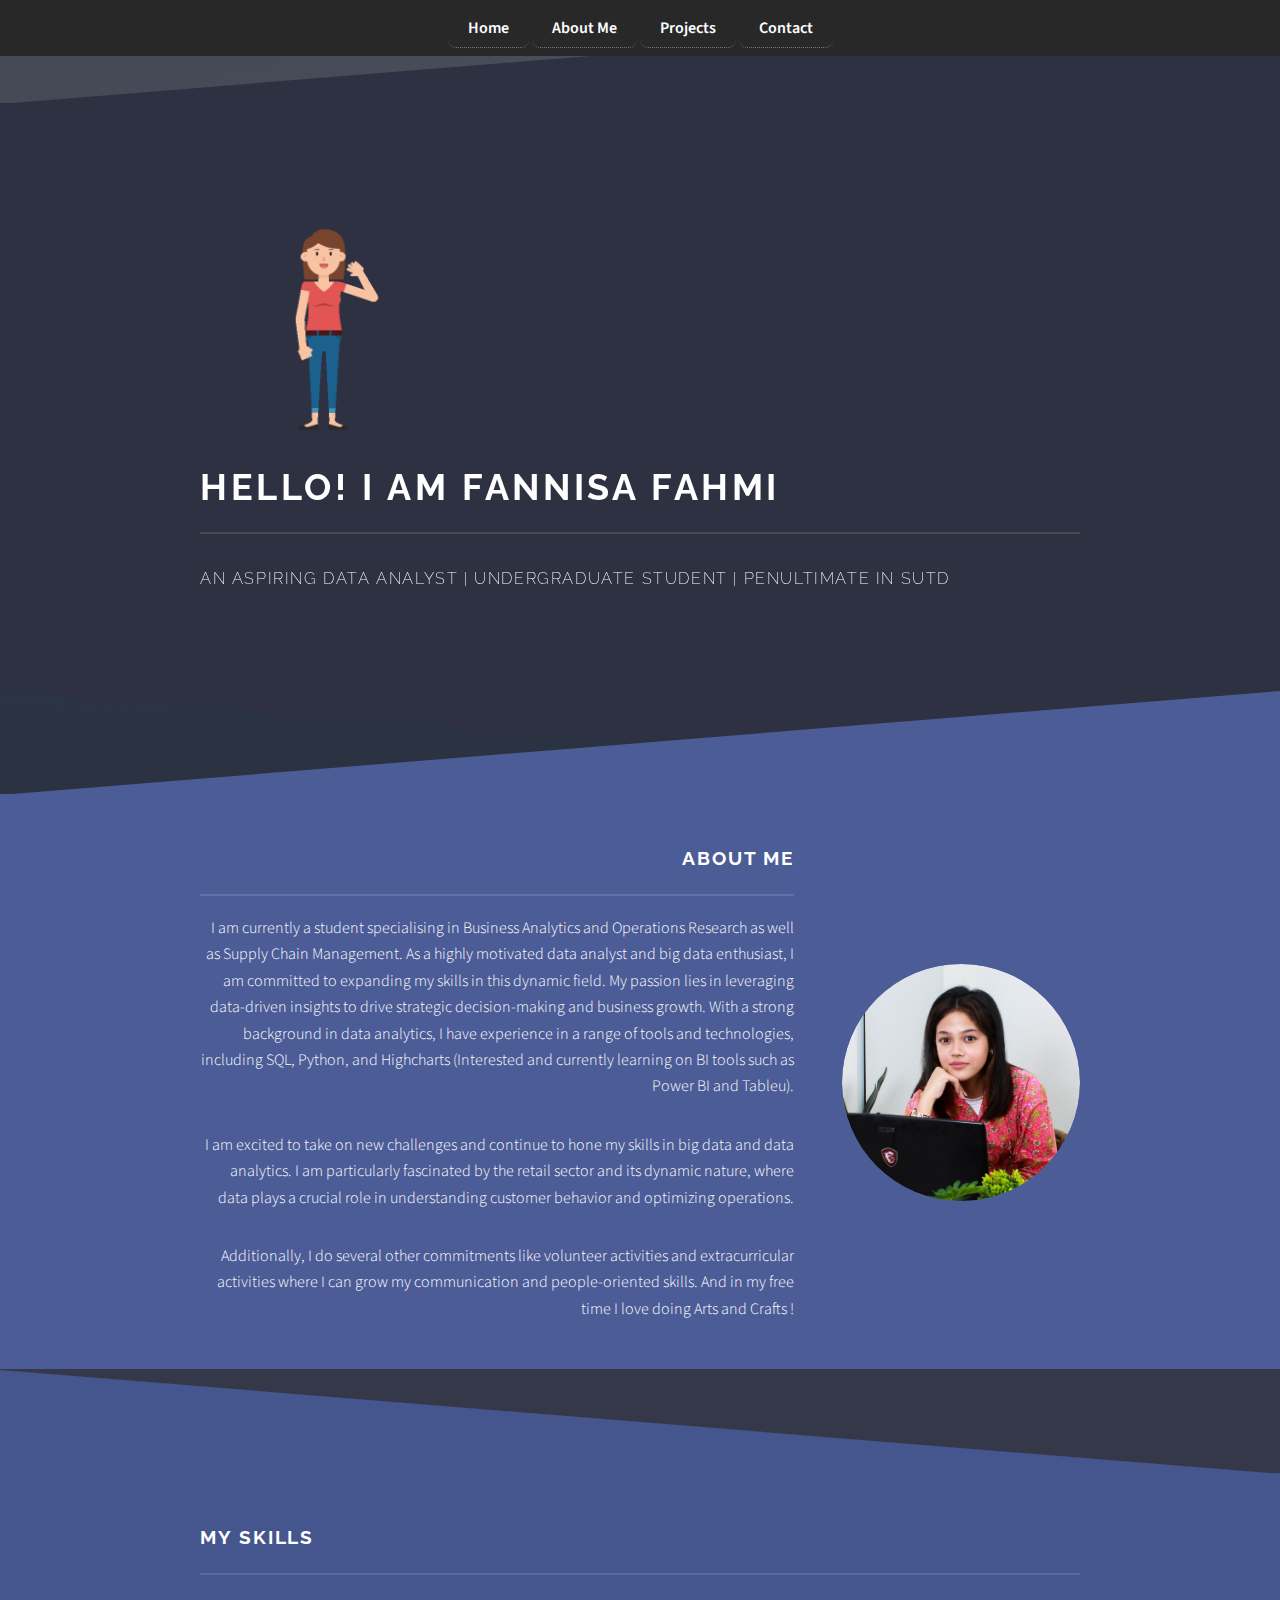
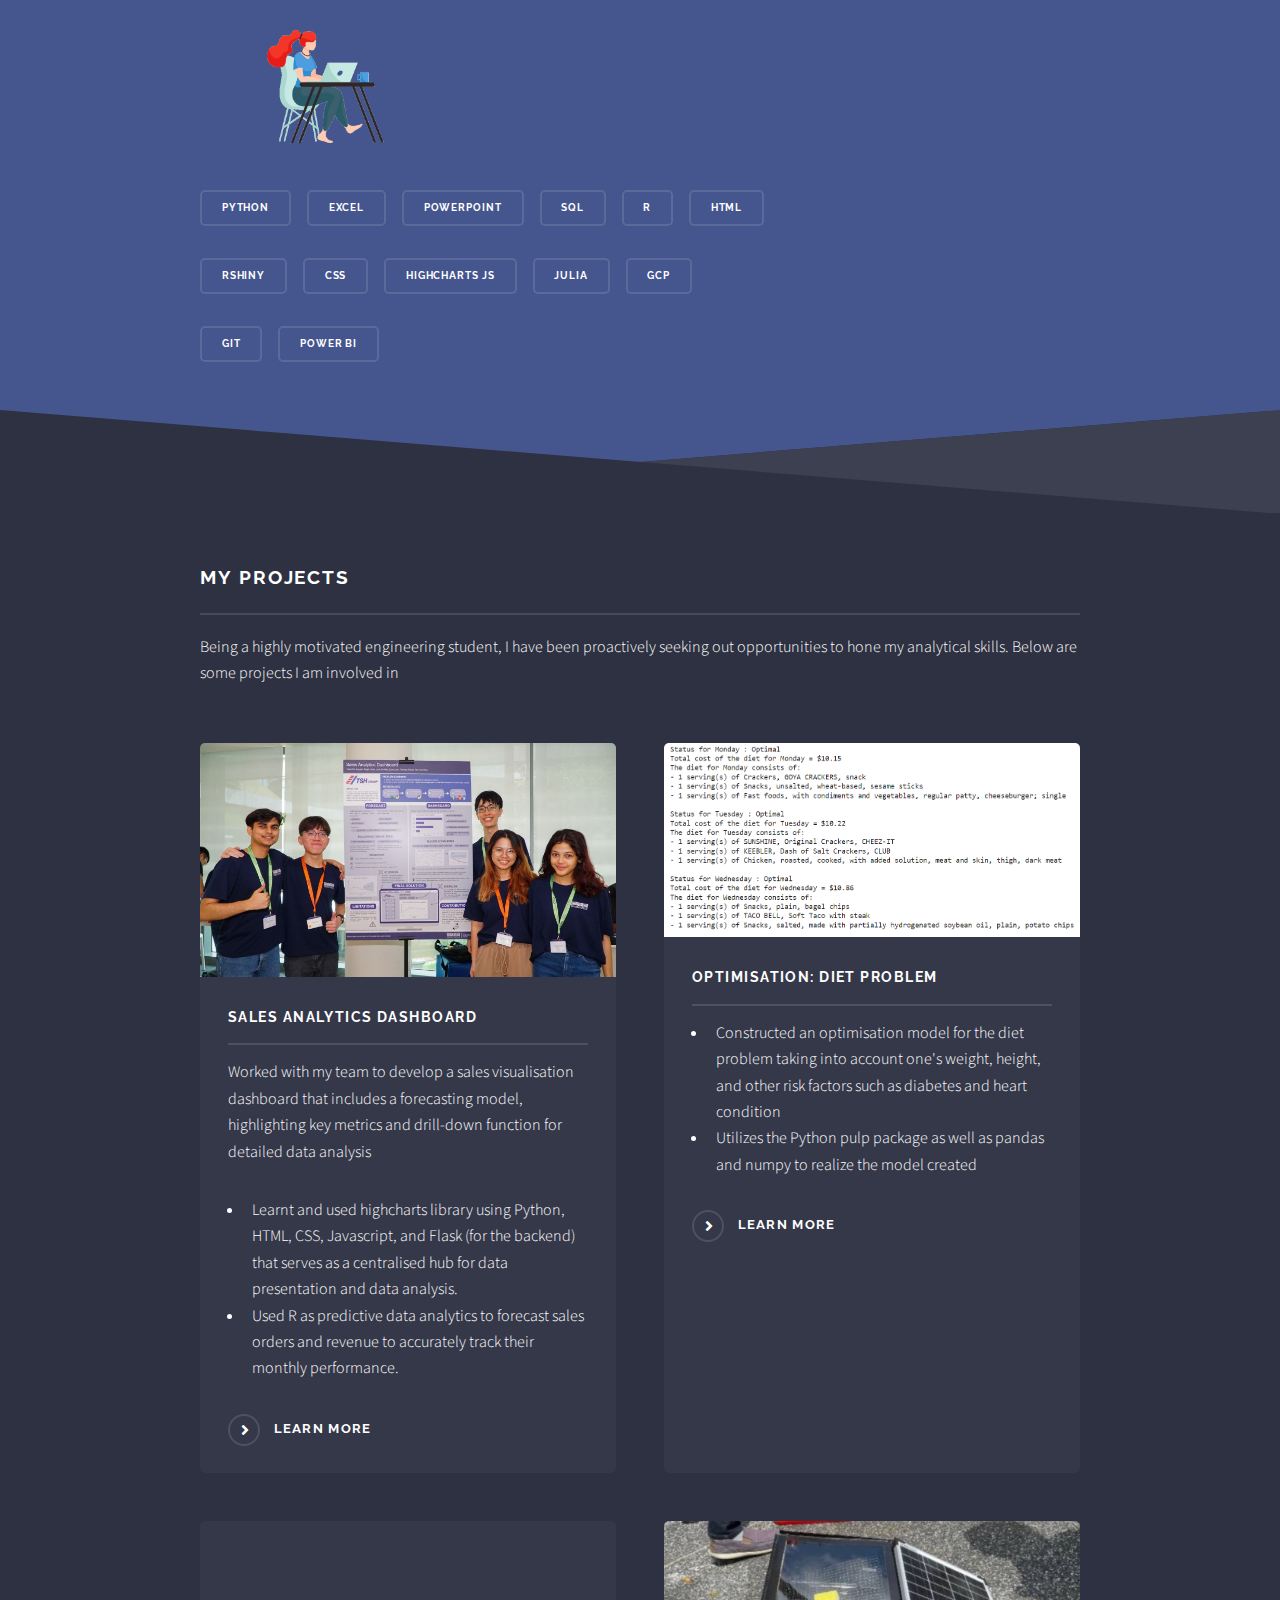
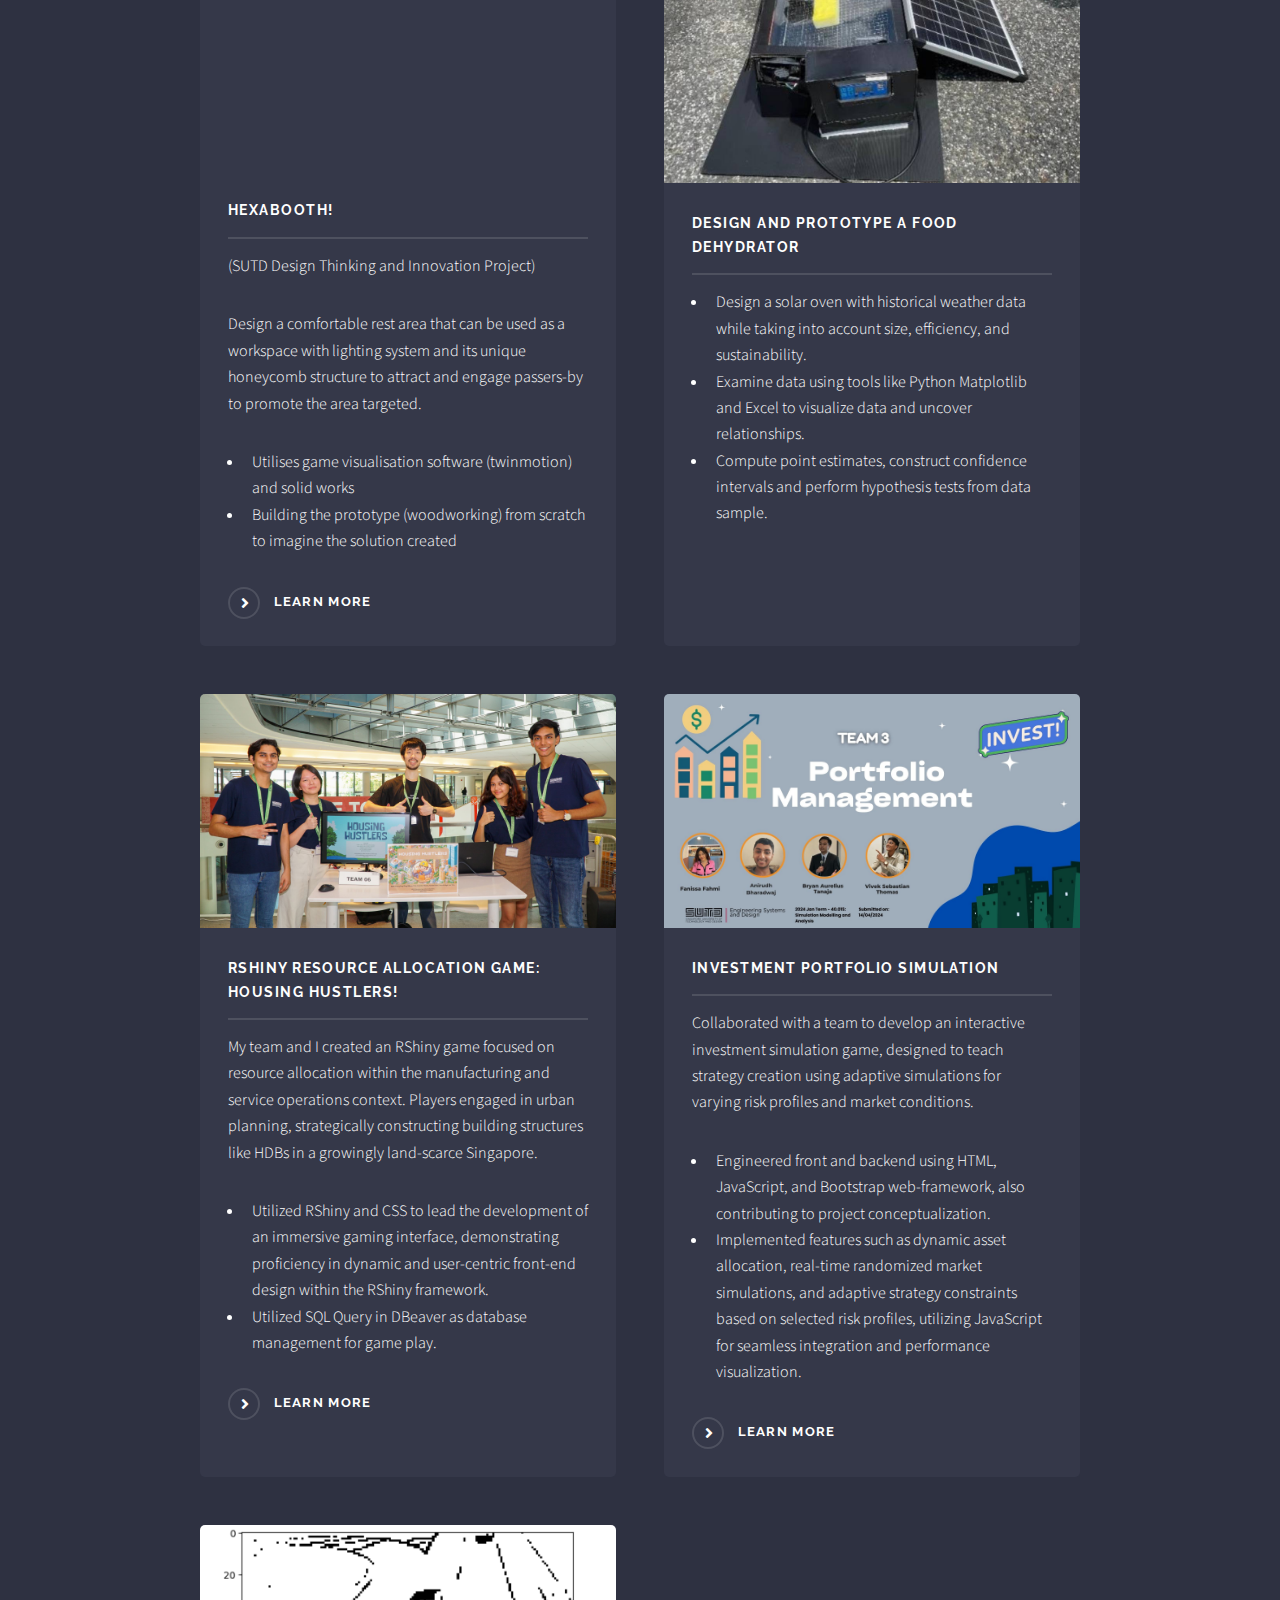
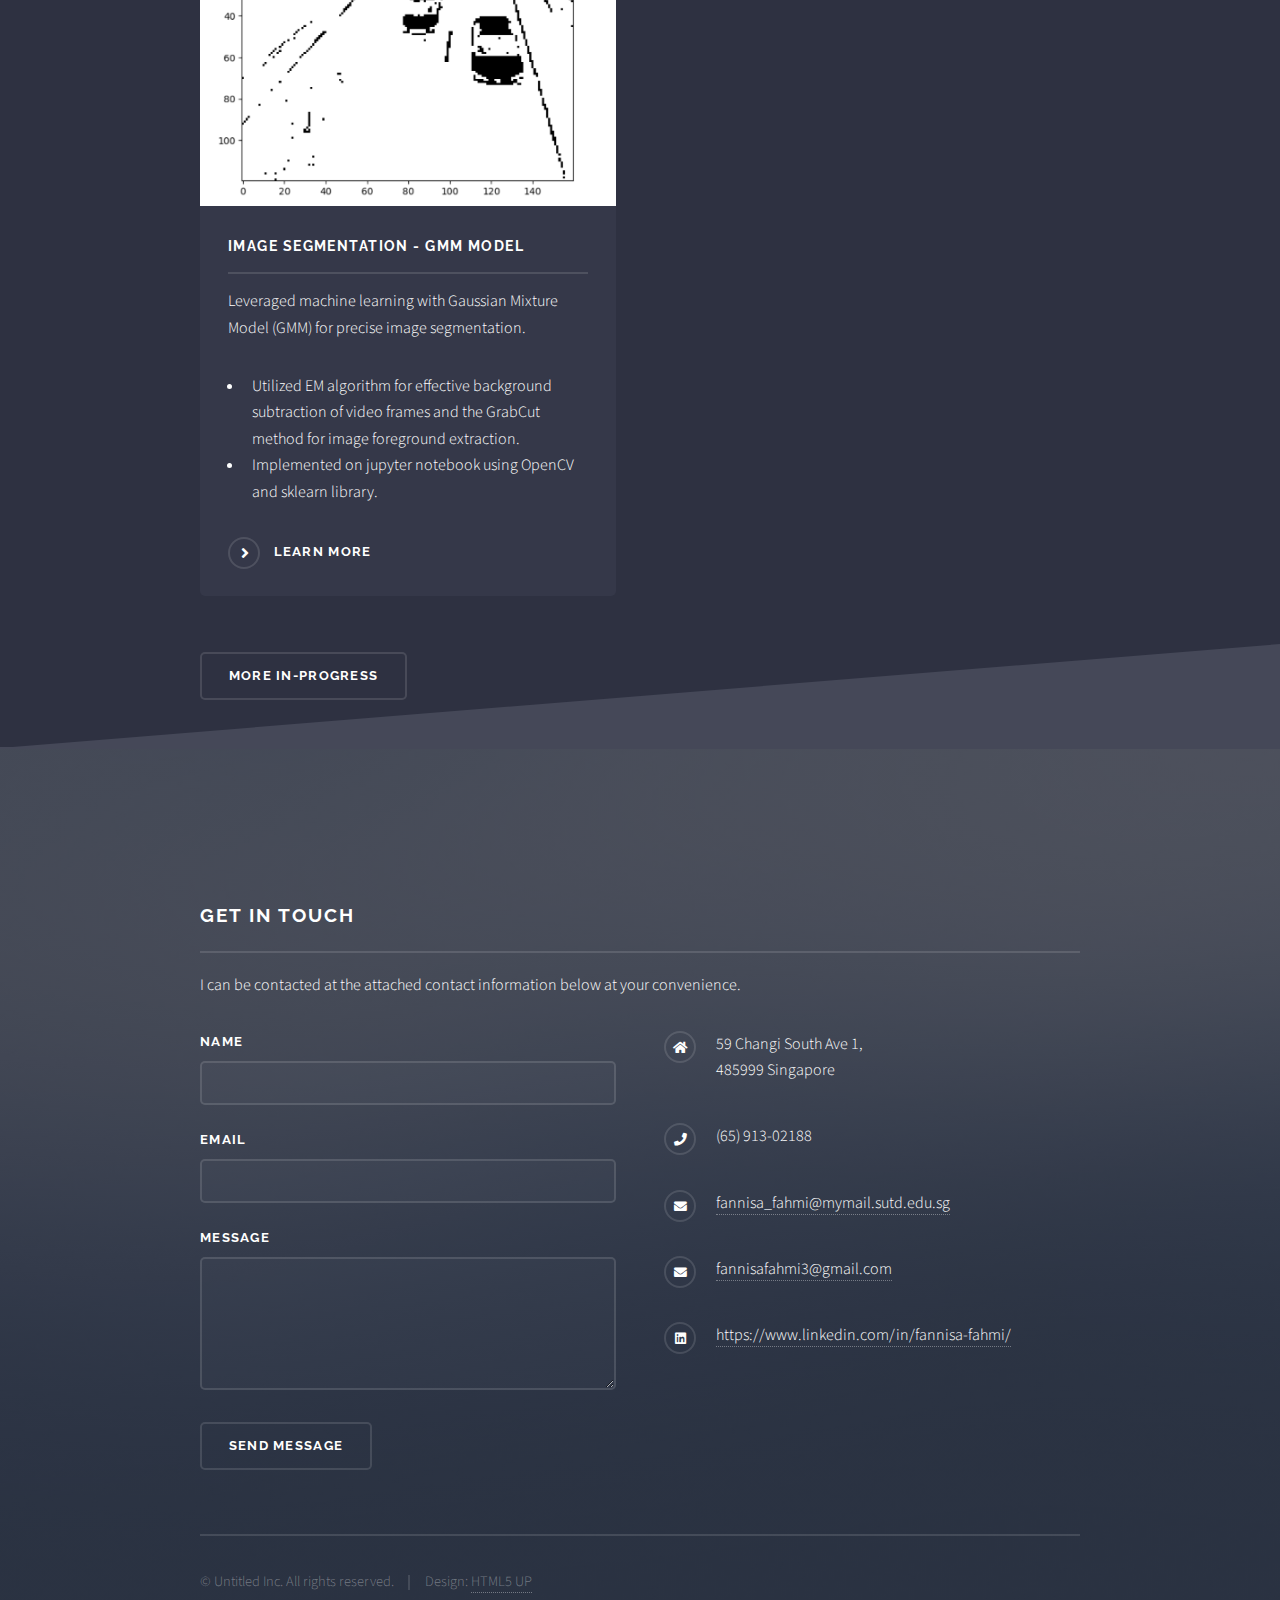
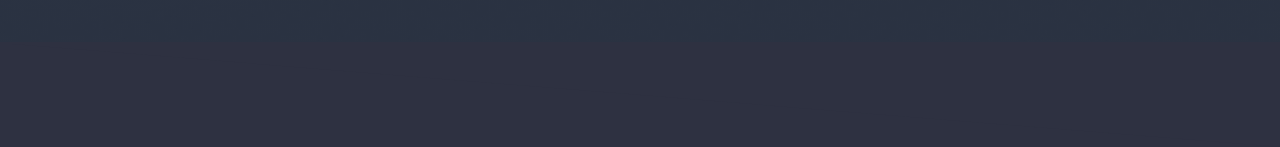
==== commit 8a36c8fa: "add project" ====
--- a/index.html
+++ b/index.html
@@ -52,7 +52,7 @@
 									<a href="#" class="image"><img src="images/me.jpeg" alt="" /></a>
 									<div class="content">
 										<h2 class="major">About Me</h2>
-										<p>I am currently a student planning to specialise in Business Analytics and Operations Research as well as Supply Chain Management. As a highly motivated data analyst and big data enthusiast, I am committed to expanding my skills in this dynamic field. My passion lies in leveraging data-driven insights to drive strategic decision-making and business growth. With a strong background in data analytics, I have experience in a range of tools and technologies, including SQL, Python, and Highcharts (Interested and currently learning on BI tools such as Power BI and Tableu). 
+										<p>I am currently a student specialising in Business Analytics and Operations Research as well as Supply Chain Management. As a highly motivated data analyst and big data enthusiast, I am committed to expanding my skills in this dynamic field. My passion lies in leveraging data-driven insights to drive strategic decision-making and business growth. With a strong background in data analytics, I have experience in a range of tools and technologies, including SQL, Python, and Highcharts (Interested and currently learning on BI tools such as Power BI and Tableu). 
 										</p>
 										<p>I am excited to take on new challenges and continue to hone my skills in big data and data analytics. I am particularly fascinated by the retail sector and its dynamic nature, where data plays a crucial role in understanding customer behavior and optimizing operations.</p>
 										<p>Additionally, I do several other commitments like volunteer activities and extracurricular activities where I can grow my communication and people-oriented skills. And in my free time I love doing Arts and Crafts !
@@ -193,6 +193,19 @@
 													</li>
 											</ul>
 											<a href="https://github.com/ffannisa/Investment-Portfolio-Simulation" class="special">Learn more</a>
+										</article>
+										<article>
+											<a href="#" class="image"><img src="images/pic11.png" alt="" /></a>
+											<h3 class="major">Image Segmentation - GMM Model</h3>
+											<p> Leveraged machine learning with Gaussian Mixture Model (GMM) for precise image segmentation.
+												</p>
+											<ul>
+												<li>Utilized EM algorithm for effective background subtraction of video frames and the GrabCut method for image foreground extraction.
+													</li>
+												<li>Implemented on jupyter notebook using OpenCV and sklearn library.
+													</li>
+											</ul>
+											<a href="https://github.com/ffannisa/Image-Segmentation-using-GMM" class="special">Learn more</a>
 										</article>
 									</section>
 									<ul class="actions">
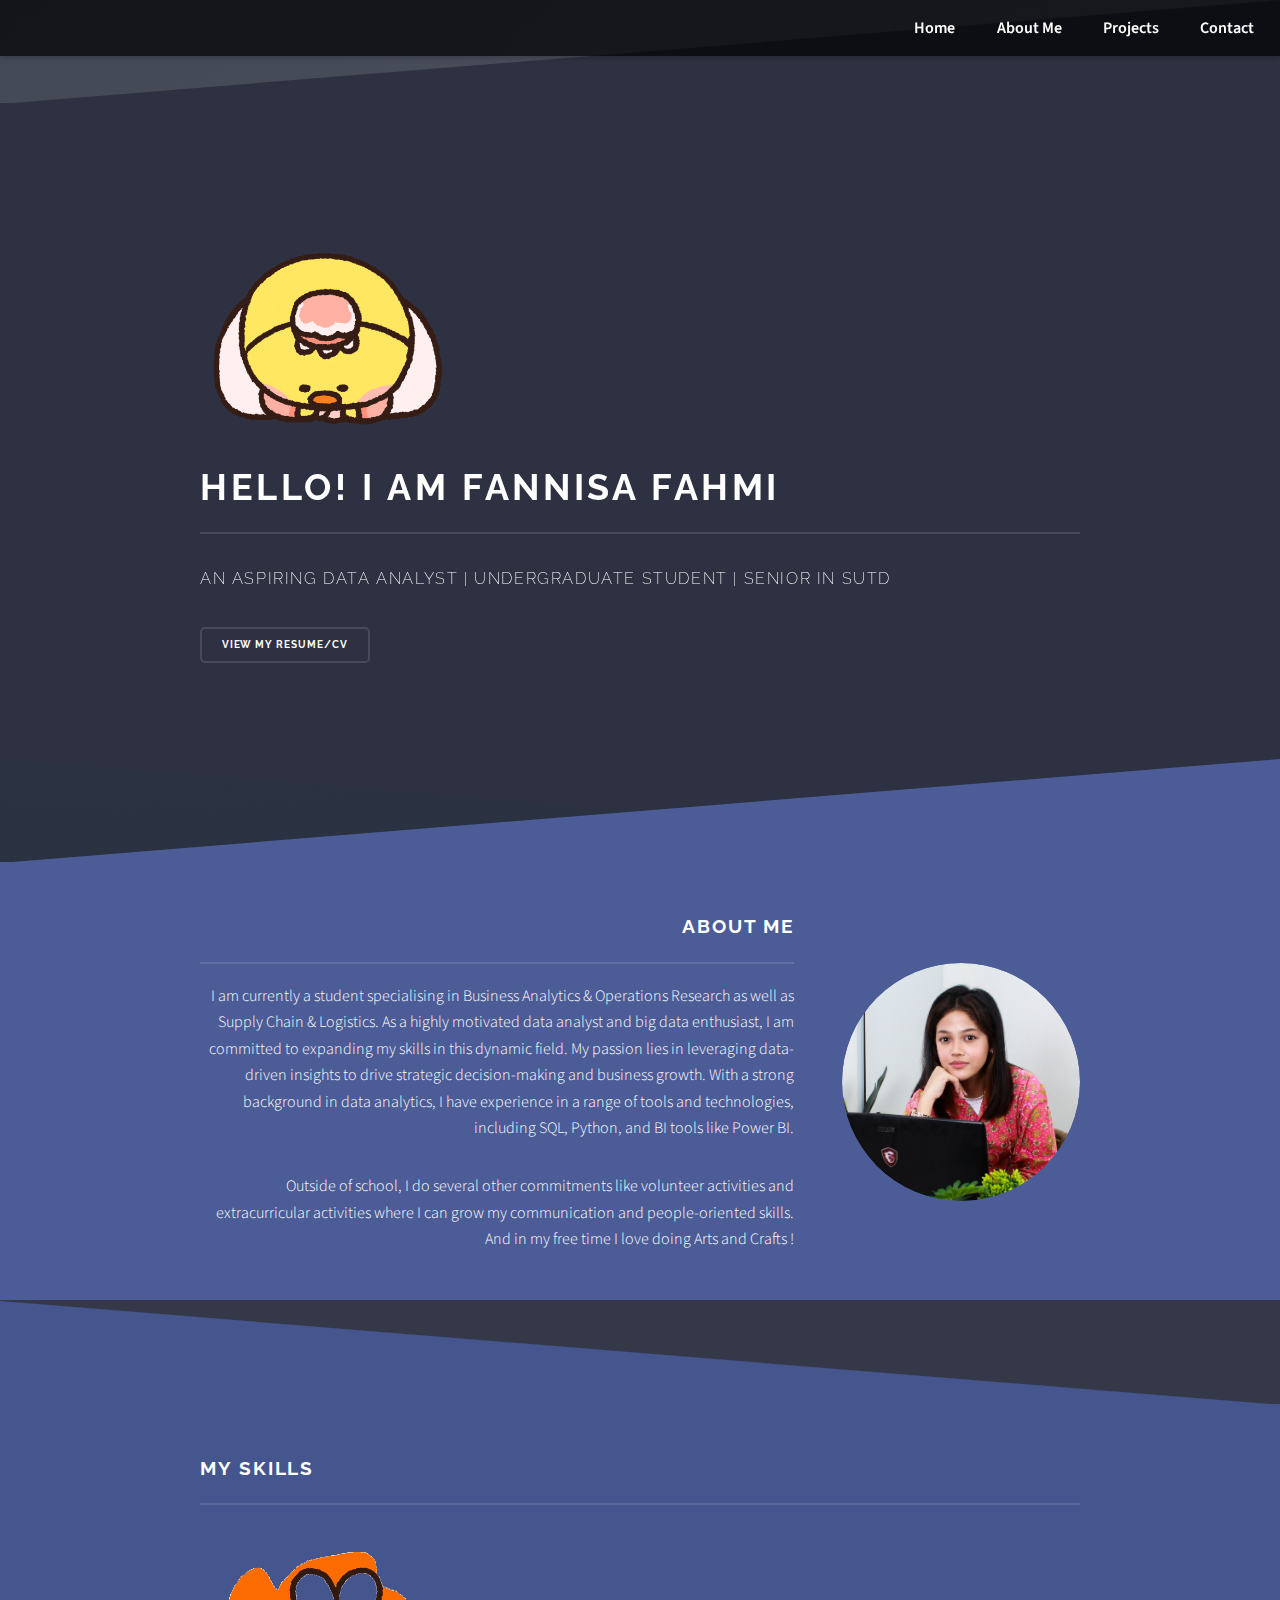
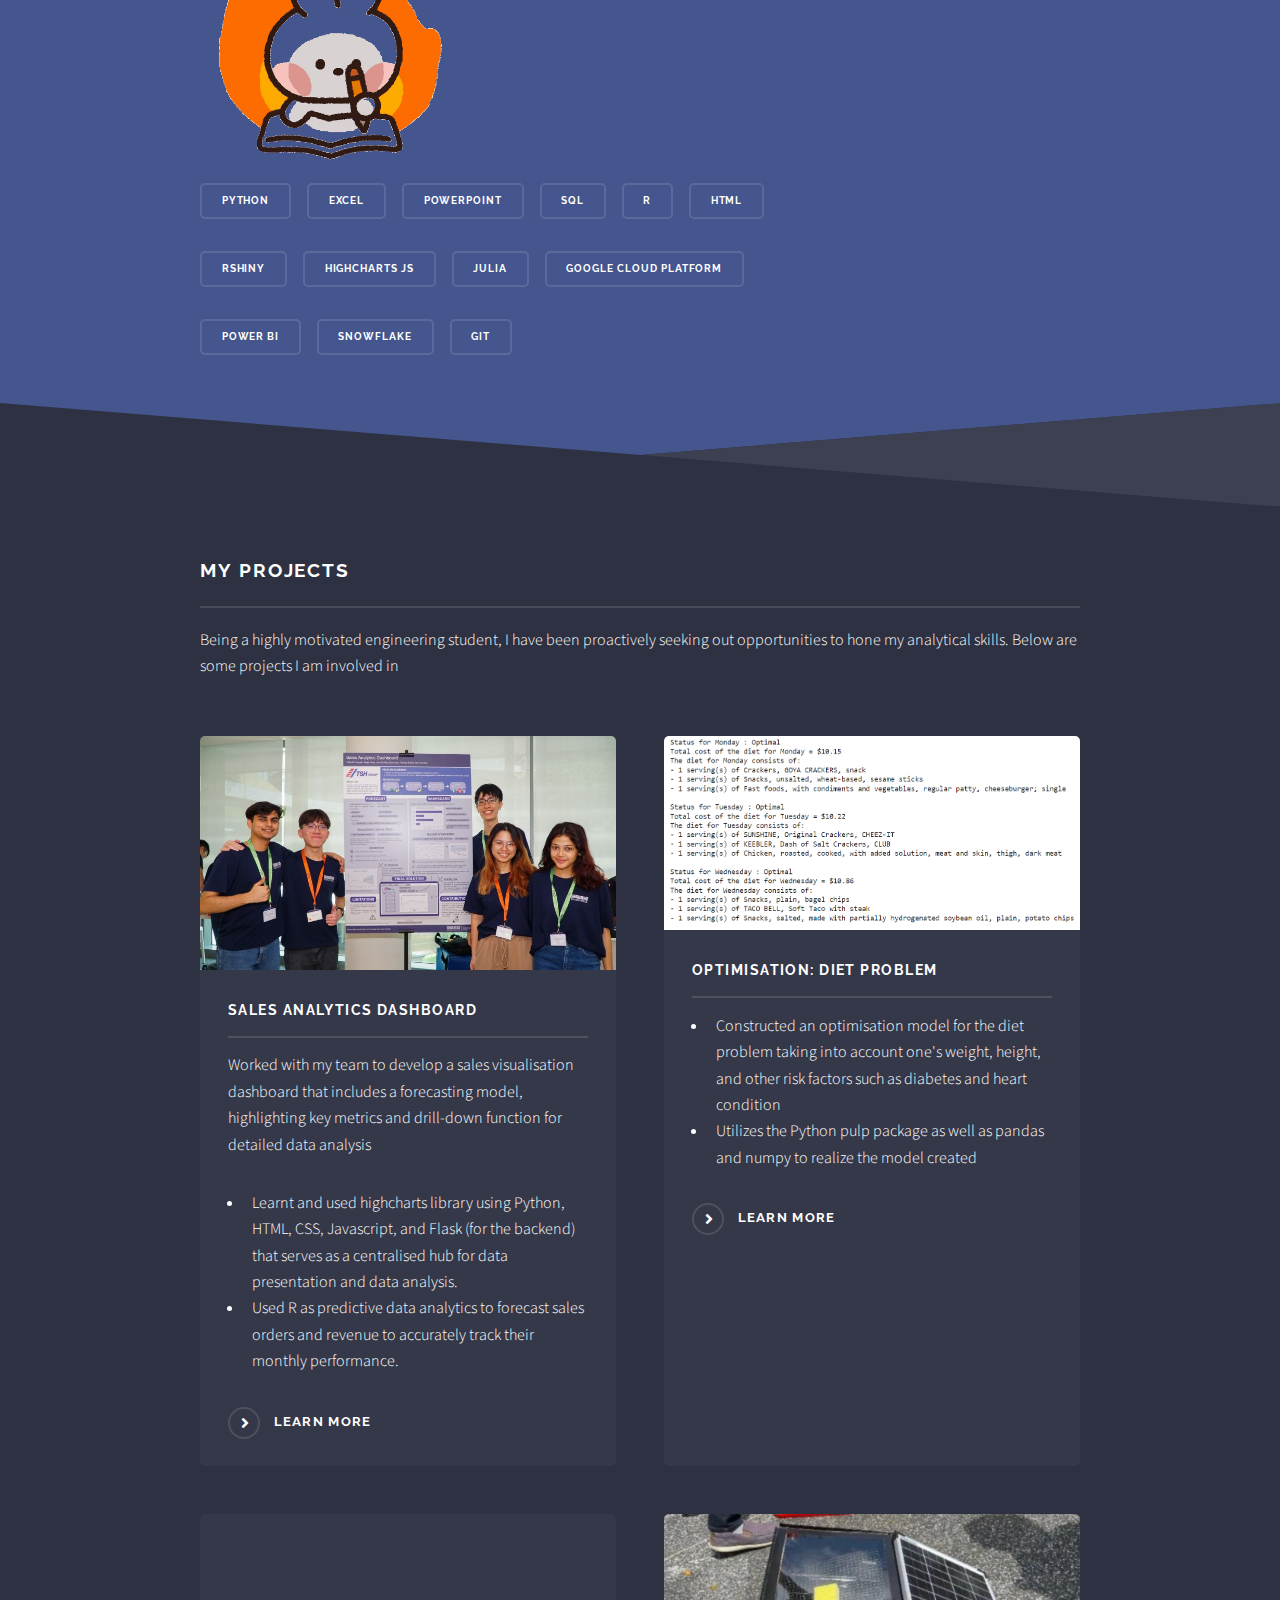
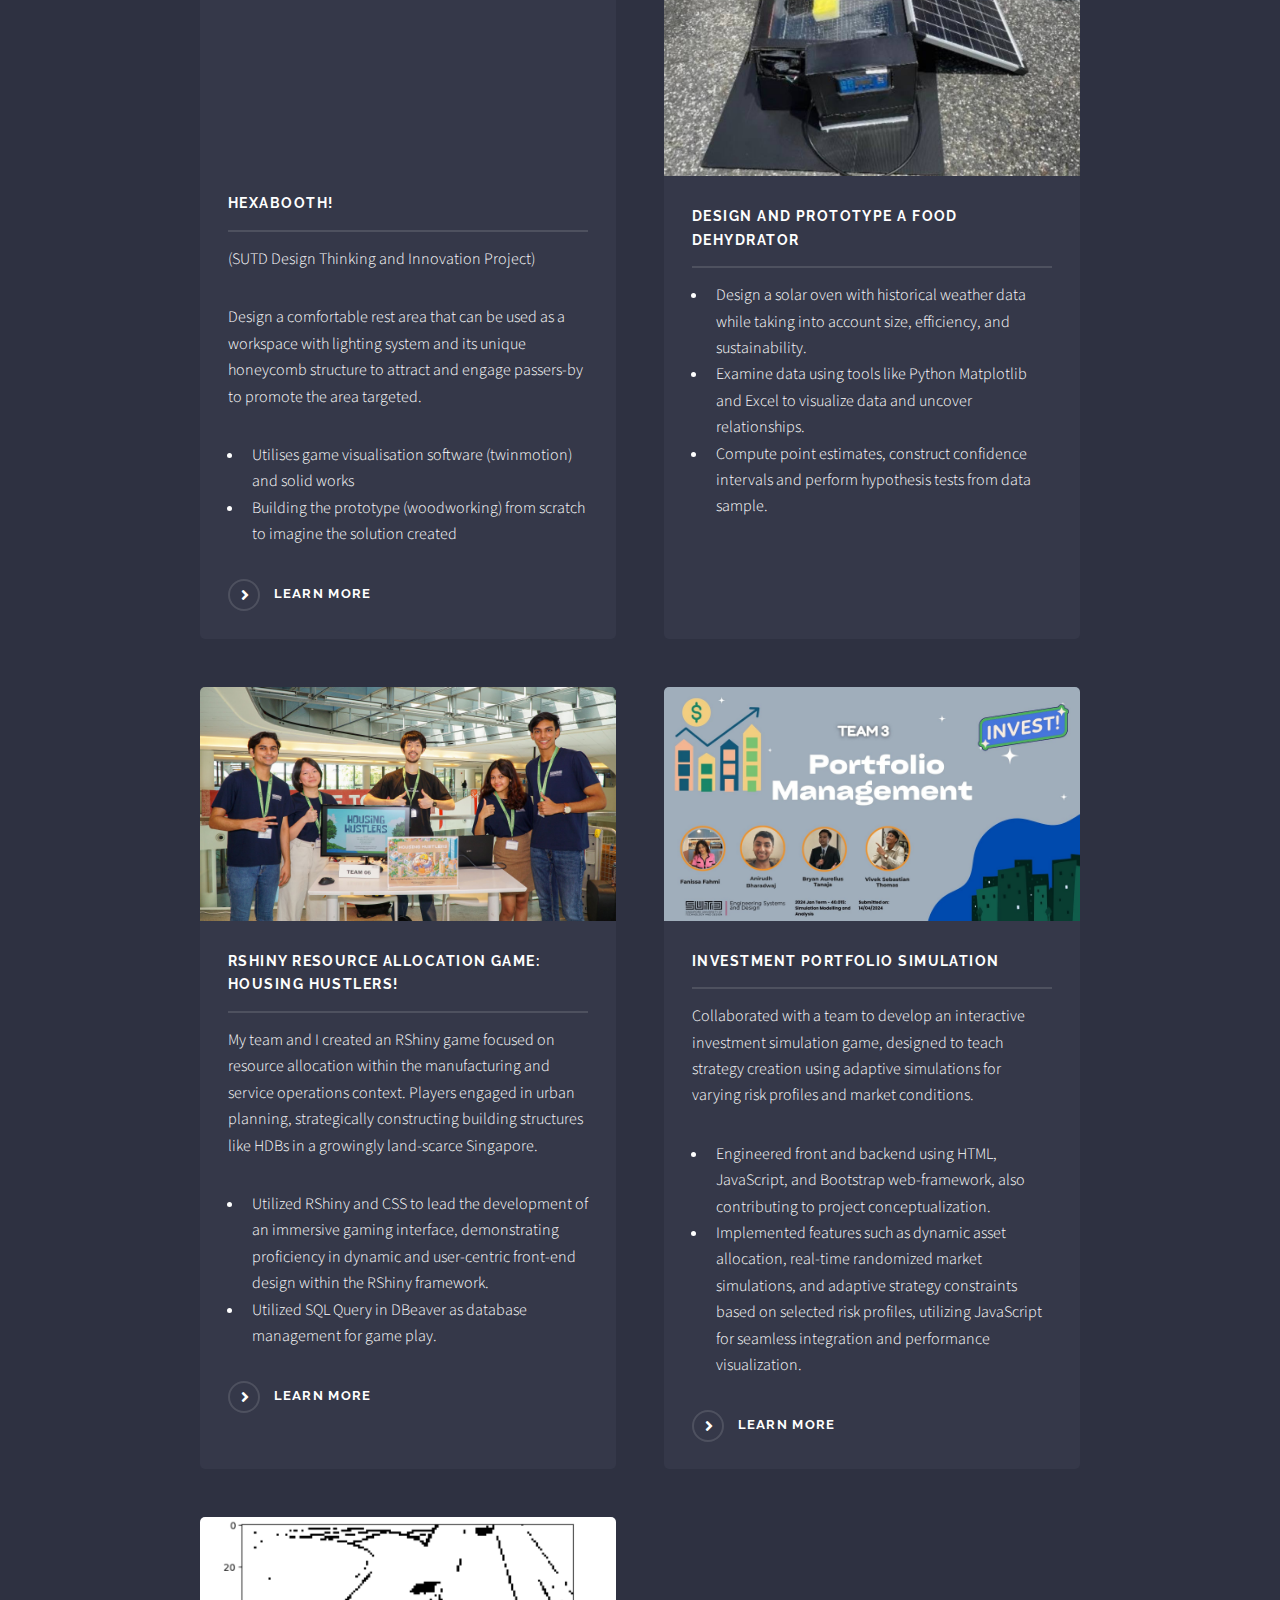
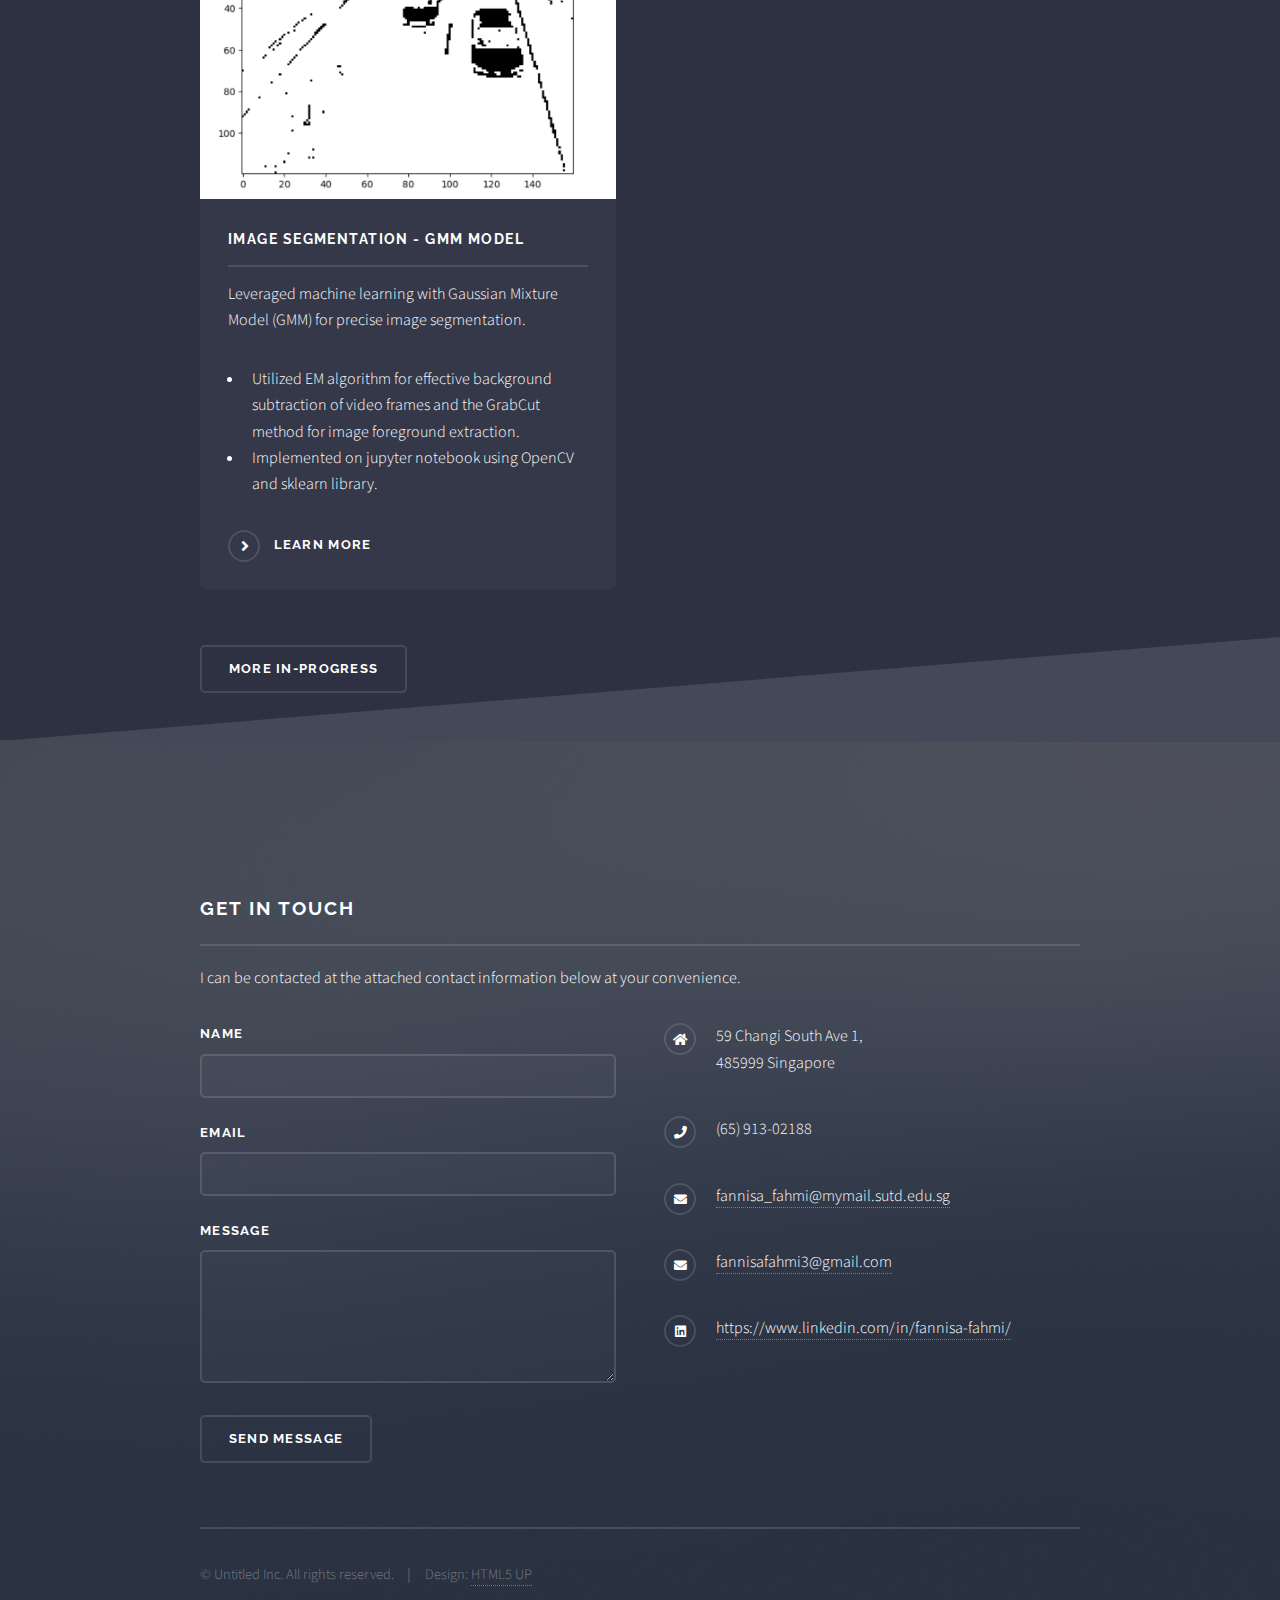
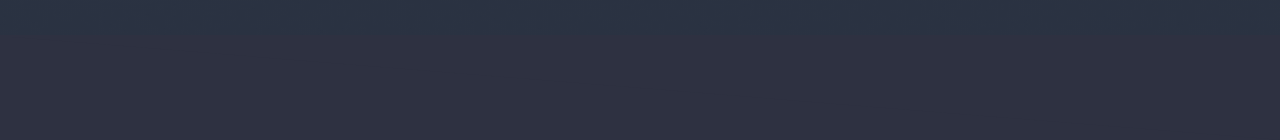
==== commit 4c53e076: "added cv and gif" ====
--- a/index.html
+++ b/index.html
@@ -30,7 +30,11 @@
 							<!-- <div class="logo"><span class="icon fa-user"></span></div> -->
 								<img width="250px" src="images/woman.gif">
 								<h2>Hello! I am Fannisa Fahmi</h2>
-							<p>An Aspiring Data Analyst | Undergraduate Student | Penultimate in SUTD </p>
+							<p>An Aspiring Data Analyst | Undergraduate Student | Senior in SUTD </p>
+							<ul class="actions">
+								<!-- <li><a href="#" class="button small">Report</a></li> -->
+								<li><a href="images/FannisaFahmi_Resume.pdf" class="button small">View My Resume/CV</a></li>
+							</ul>
 						</div>
 						<!-- <marquee direction="fixed">
 							<img width="250px" src="images/hello.gif">
@@ -52,10 +56,10 @@
 									<a href="#" class="image"><img src="images/me.jpeg" alt="" /></a>
 									<div class="content">
 										<h2 class="major">About Me</h2>
-										<p>I am currently a student specialising in Business Analytics and Operations Research as well as Supply Chain Management. As a highly motivated data analyst and big data enthusiast, I am committed to expanding my skills in this dynamic field. My passion lies in leveraging data-driven insights to drive strategic decision-making and business growth. With a strong background in data analytics, I have experience in a range of tools and technologies, including SQL, Python, and Highcharts (Interested and currently learning on BI tools such as Power BI and Tableu). 
+										<p>I am currently a student specialising in Business Analytics & Operations Research as well as Supply Chain & Logistics. As a highly motivated data analyst and big data enthusiast, I am committed to expanding my skills in this dynamic field. My passion lies in leveraging data-driven insights to drive strategic decision-making and business growth. With a strong background in data analytics, I have experience in a range of tools and technologies, including SQL, Python, and BI tools like Power BI. 
 										</p>
-										<p>I am excited to take on new challenges and continue to hone my skills in big data and data analytics. I am particularly fascinated by the retail sector and its dynamic nature, where data plays a crucial role in understanding customer behavior and optimizing operations.</p>
-										<p>Additionally, I do several other commitments like volunteer activities and extracurricular activities where I can grow my communication and people-oriented skills. And in my free time I love doing Arts and Crafts !
+										<!-- <p>I am excited to take on new challenges and continue to hone my skills in big data and data analytics. I am particularly fascinated by the retail sector and its dynamic nature, where data plays a crucial role in understanding customer behavior and optimizing operations.</p> -->
+										<p>Outside of school, I do several other commitments like volunteer activities and extracurricular activities where I can grow my communication and people-oriented skills. And in my free time I love doing Arts and Crafts !
 										</p>
 										<!-- <p>I am currently looking for internships (August to December 2023) on jobs such as Data analyst, e-commerce, supply chain management, and finance. </p> -->
 										<!-- <a href="#" class="special">Learn more</a> -->
@@ -79,14 +83,14 @@
 									</ul>
 									<ul class="actions">
 										<li><a class="button small">RShiny</a></li>
-										<li><a class="button small">CSS</a></li>
 										<li><a class="button small">Highcharts Js</a></li>
 										<li><a class="button small">Julia</a></li>
-										<li><a class="button small">GCP</a></li>
-									</ul>
-									<ul class="actions">
+										<li><a class="button small">Google Cloud Platform</a></li>
+									</ul>
+									<ul class="actions">
+										<li><a class="button small">Power BI</a></li>
+										<li><a class="button small">Snowflake</a></li>
 										<li><a class="button small">Git</a></li>
-										<li><a class="button small">Power BI</a></li>
 									</ul>
 								</div>
 							</div>
--- a/assets/css/main.css
+++ b/assets/css/main.css
@@ -3224,10 +3224,9 @@
 
 
 /* Nav */
-
 #nav {
-	background-color: #282828;
-	text-align: center;
+	background-color: rgba(0, 0, 0, 0.7);
+	text-align: right;
 	position: fixed;
 	left: 0;
 	top: 0;
@@ -3236,57 +3235,59 @@
 	cursor: default;
 	height: 3.5em;
 	line-height: 3.5em;
+	box-shadow: 0 2px 5px rgba(0, 0, 0, 0.2); /* Add subtle shadow for depth */
 }
 
-	#nav ul {
-		margin-bottom: 0;
-		list-style: none;
-		padding-left: 0;
-	}
-
-	#nav li {
-		display: inline-block;
-		padding-left: 0;
-	}
-
-	#nav a {
-		-moz-transition: background-color .2s ease-in-out;
-		-webkit-transition: background-color .2s ease-in-out;
-		-ms-transition: background-color .2s ease-in-out;
-		transition: background-color .2s ease-in-out;
-		position: relative;
-		display: block;
-		color: #fff;
-		text-decoration: none;
-		outline: 0;
-		font-weight: 600;
-		border-radius: 8px;
-		color: #fff;
-		height: 2.5em;
-		line-height: 2.5em;
-		padding: 0 1.25em;
-	}
-
-		#nav a:hover {
-			color: #fff !important;
-			background: #383838;
-		}
-
-		#nav a.active {
-			background: #484848;
-		}
-
-			#nav a.active:before {
-				content: '';
-				display: block;
-				position: absolute;
-				bottom: -0.6em;
-				left: 50%;
-				margin-left: -0.75em;
-				border-left: solid 0.75em transparent;
-				border-right: solid 0.75em transparent;
-				border-top: solid 0.6em #282828;
-			}
+#nav ul {
+	margin-bottom: 0;
+	list-style: none;
+	padding-left: 0;
+	padding-right: 0.40em;
+}
+
+#nav li {
+	display: inline-block;
+	padding-left: 0;
+}
+
+#nav a {
+	transition: all 0.3s ease-in-out; /* Smooth transition for hover effects */
+	position: relative;
+	display: block;
+	color: #fff;
+	text-decoration: none;
+	font-weight: 600;
+	border-radius: 20px; /* Rounded corners for cuteness */
+	height: 2.5em;
+	line-height: 2.5em;
+	padding: 0 1.20em;
+	/* background: rgba(255, 255, 255, 0.2); Soft background */
+	border: none; /* Remove lines */
+	box-shadow: 0 2px 5px rgba(0, 0, 0, 0.1); /* Subtle shadow */
+}
+
+#nav a:hover {
+	color: #fff !important;
+	background: #8fc6f0; /* Cute hover color */
+	box-shadow: 0 4px 8px rgba(0, 0, 0, 0.2); /* Enhance shadow on hover */
+	transform: scale(1.05); /* Slight scaling effect */
+}
+
+#nav a.active {
+	background: #8fc6f0; /* Active state color */
+}
+
+#nav a.active:before {
+	content: '';
+	display: block;
+	position: absolute;
+	bottom: -0.6em;
+	left: 50%;
+	margin-left: -0.75em;
+	border-left: solid 0.75em transparent;
+	border-right: solid 0.75em transparent;
+	border-top: solid 0.6em #8fc6f0;
+}
 
 /* Articles */
 
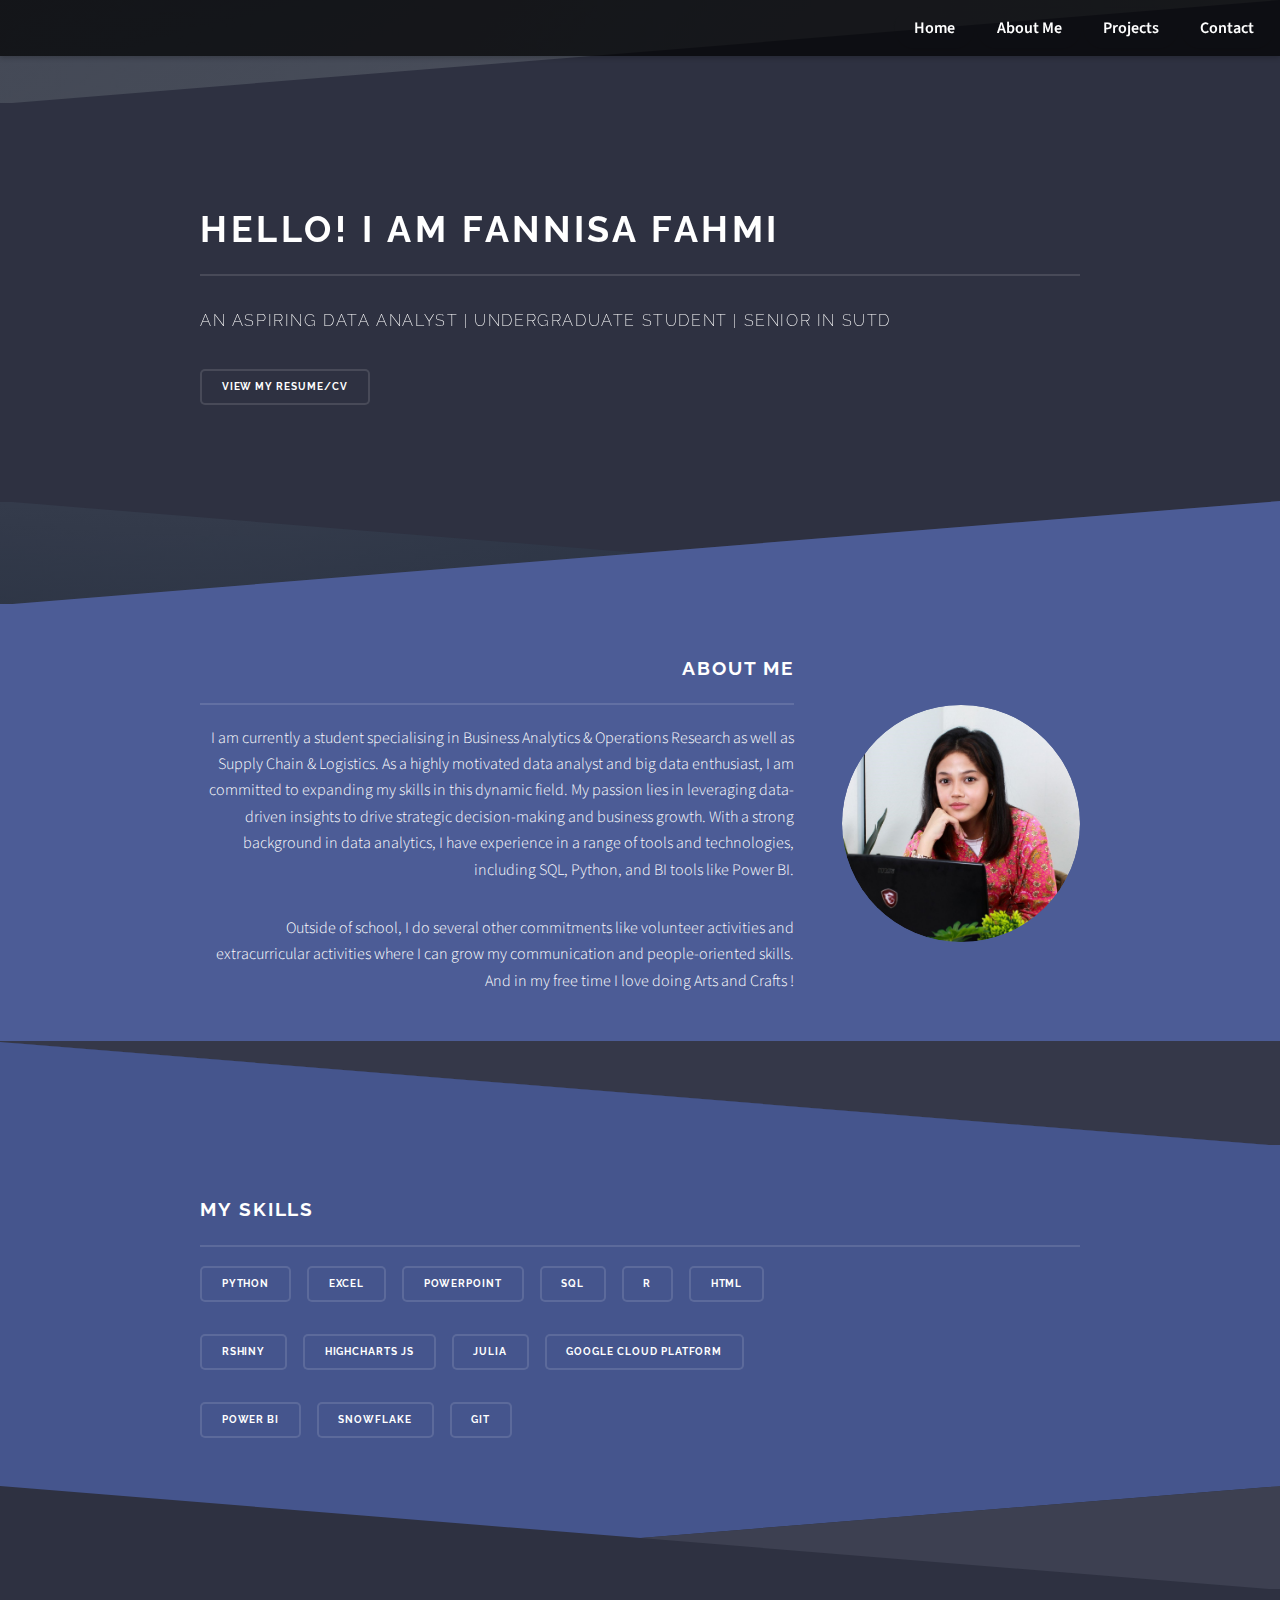
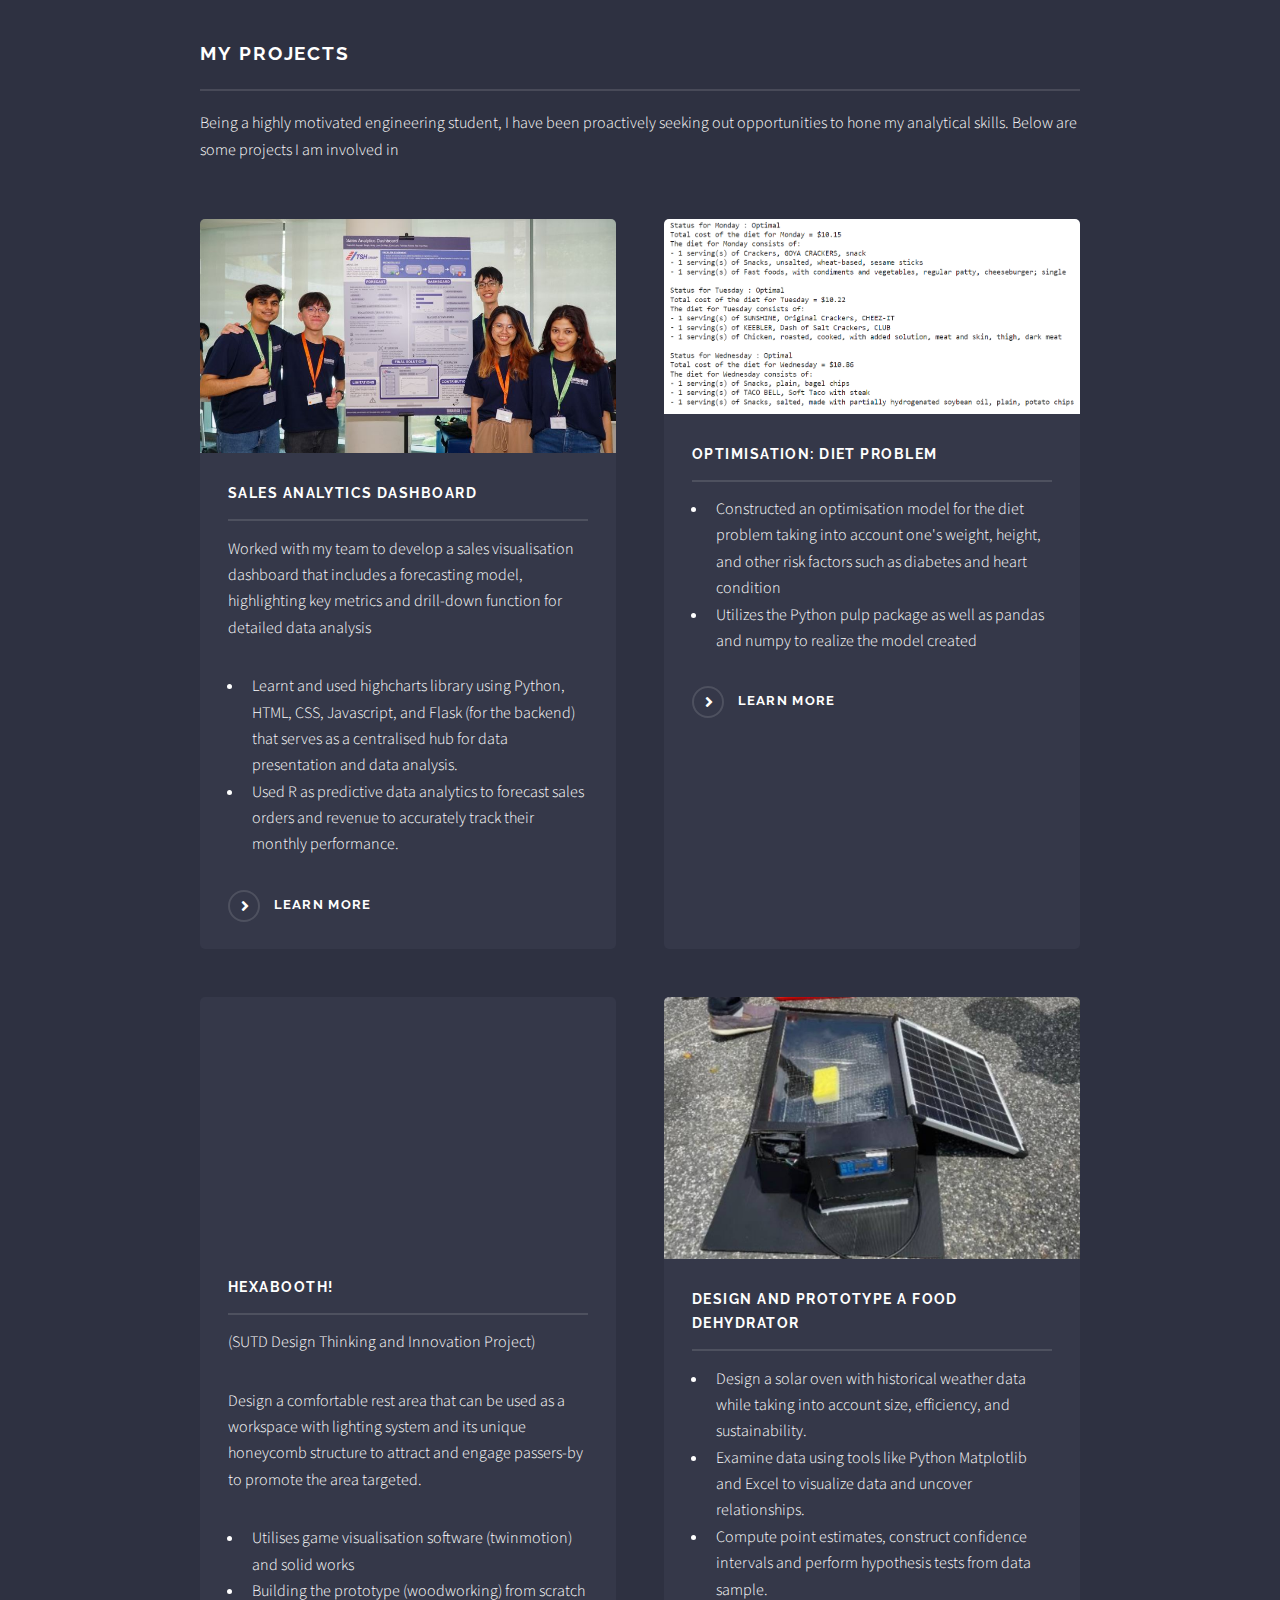
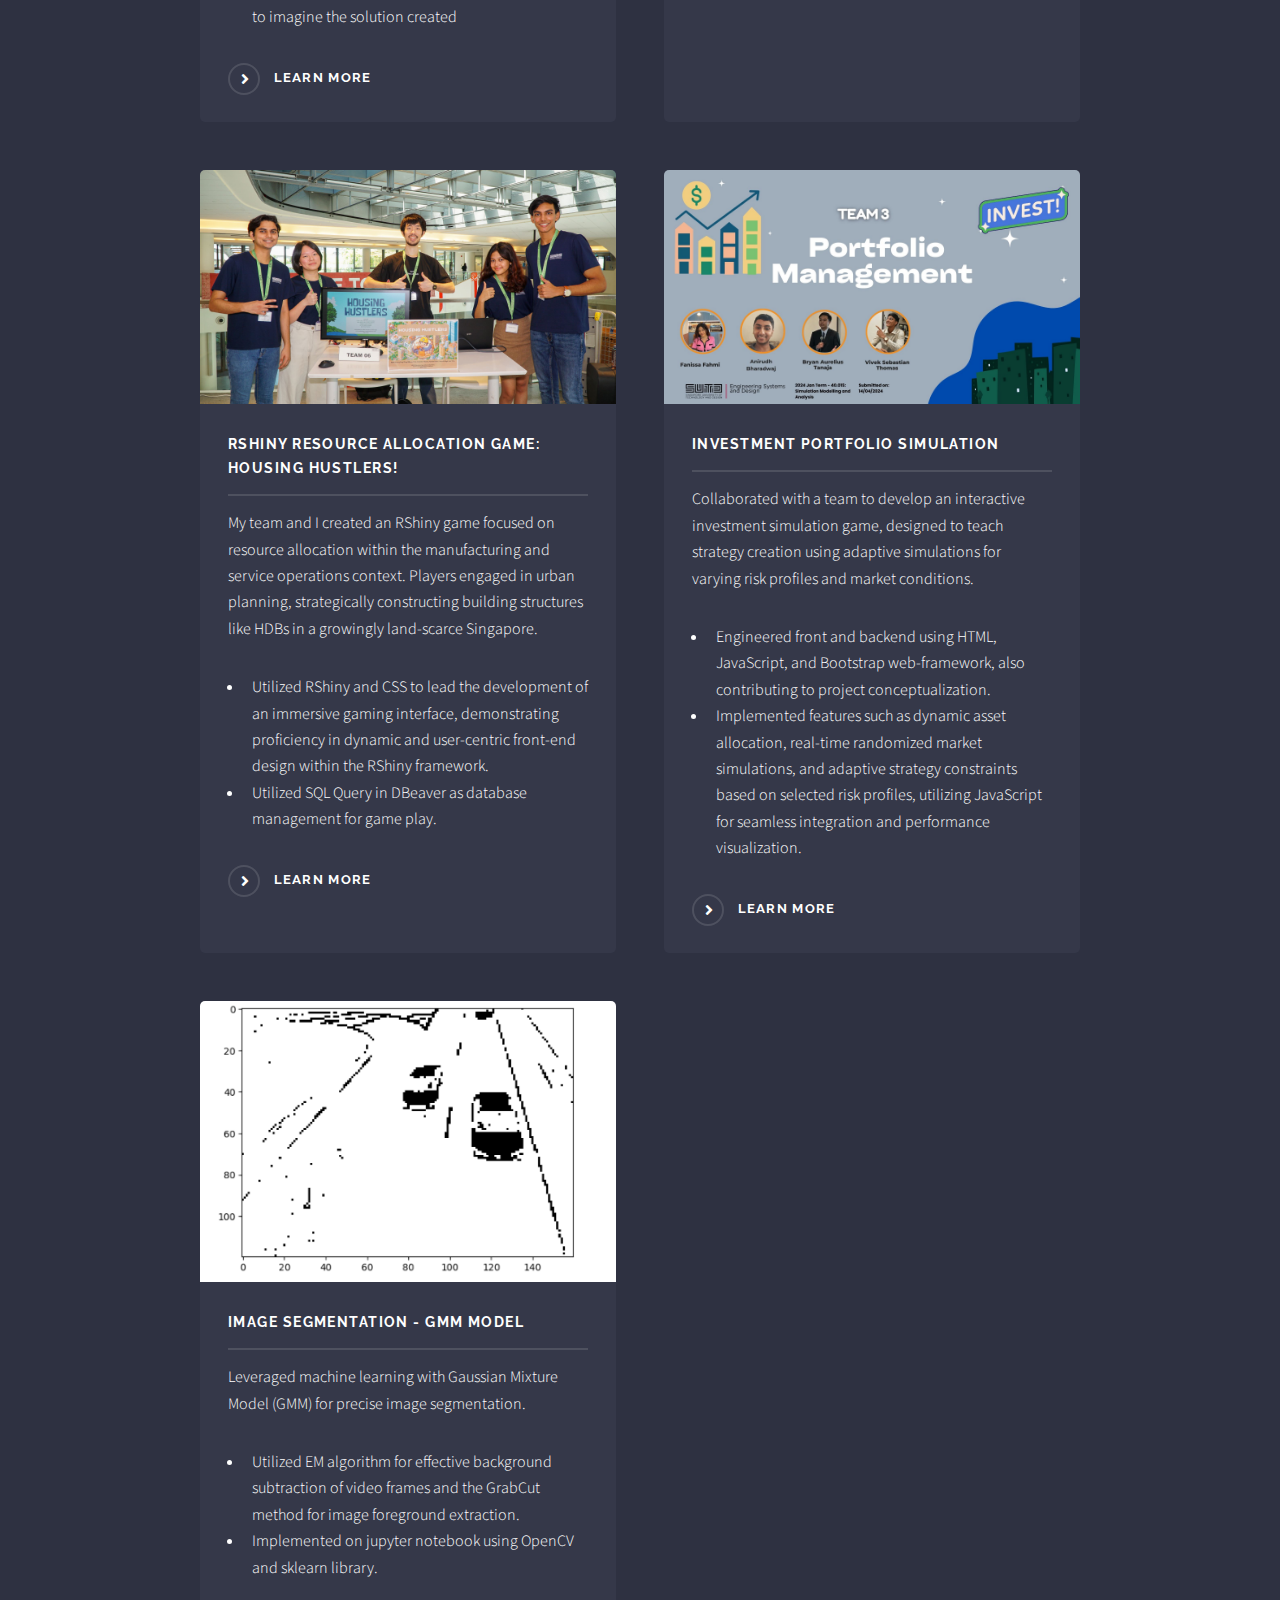
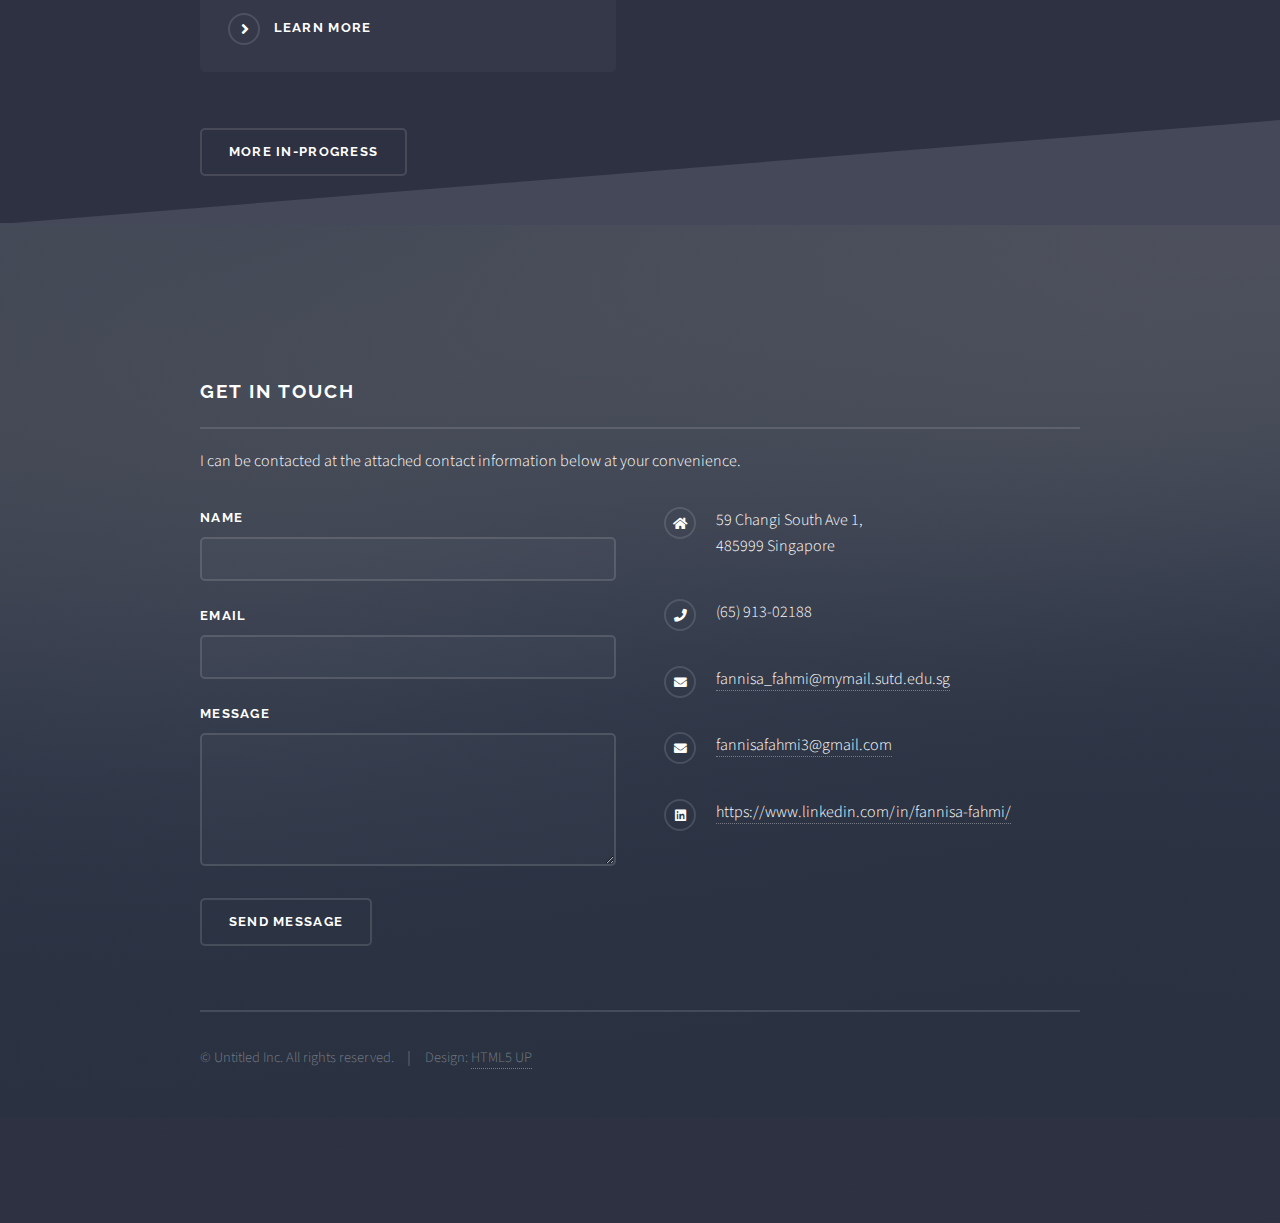
==== commit 9ee51048: "Update index.html" ====
--- a/index.html
+++ b/index.html
@@ -28,7 +28,7 @@
 					<section id="banner">
 						<div class="inner">
 							<!-- <div class="logo"><span class="icon fa-user"></span></div> -->
-								<img width="250px" src="images/woman.gif">
+								<!-- <img width="250px" src="images/woman.gif"> -->
 								<h2>Hello! I am Fannisa Fahmi</h2>
 							<p>An Aspiring Data Analyst | Undergraduate Student | Senior in SUTD </p>
 							<ul class="actions">
@@ -72,7 +72,8 @@
 						<section id="two" class="wrapper alt spotlight style2">
 							<div class="inner">
 								<div class="content">
-									<h2 class="major">My Skills</h2><img width="250px" src="images/comp.gif">
+									<!-- <h2 class="major">My Skills</h2><img width="250px" src="images/comp.gif"> -->
+									<h2 class="major">My Skills</h2>
 									<ul class="actions">
 										<li><a class="button small">Python</a></li>
 										<li><a class="button small">Excel</a></li>
